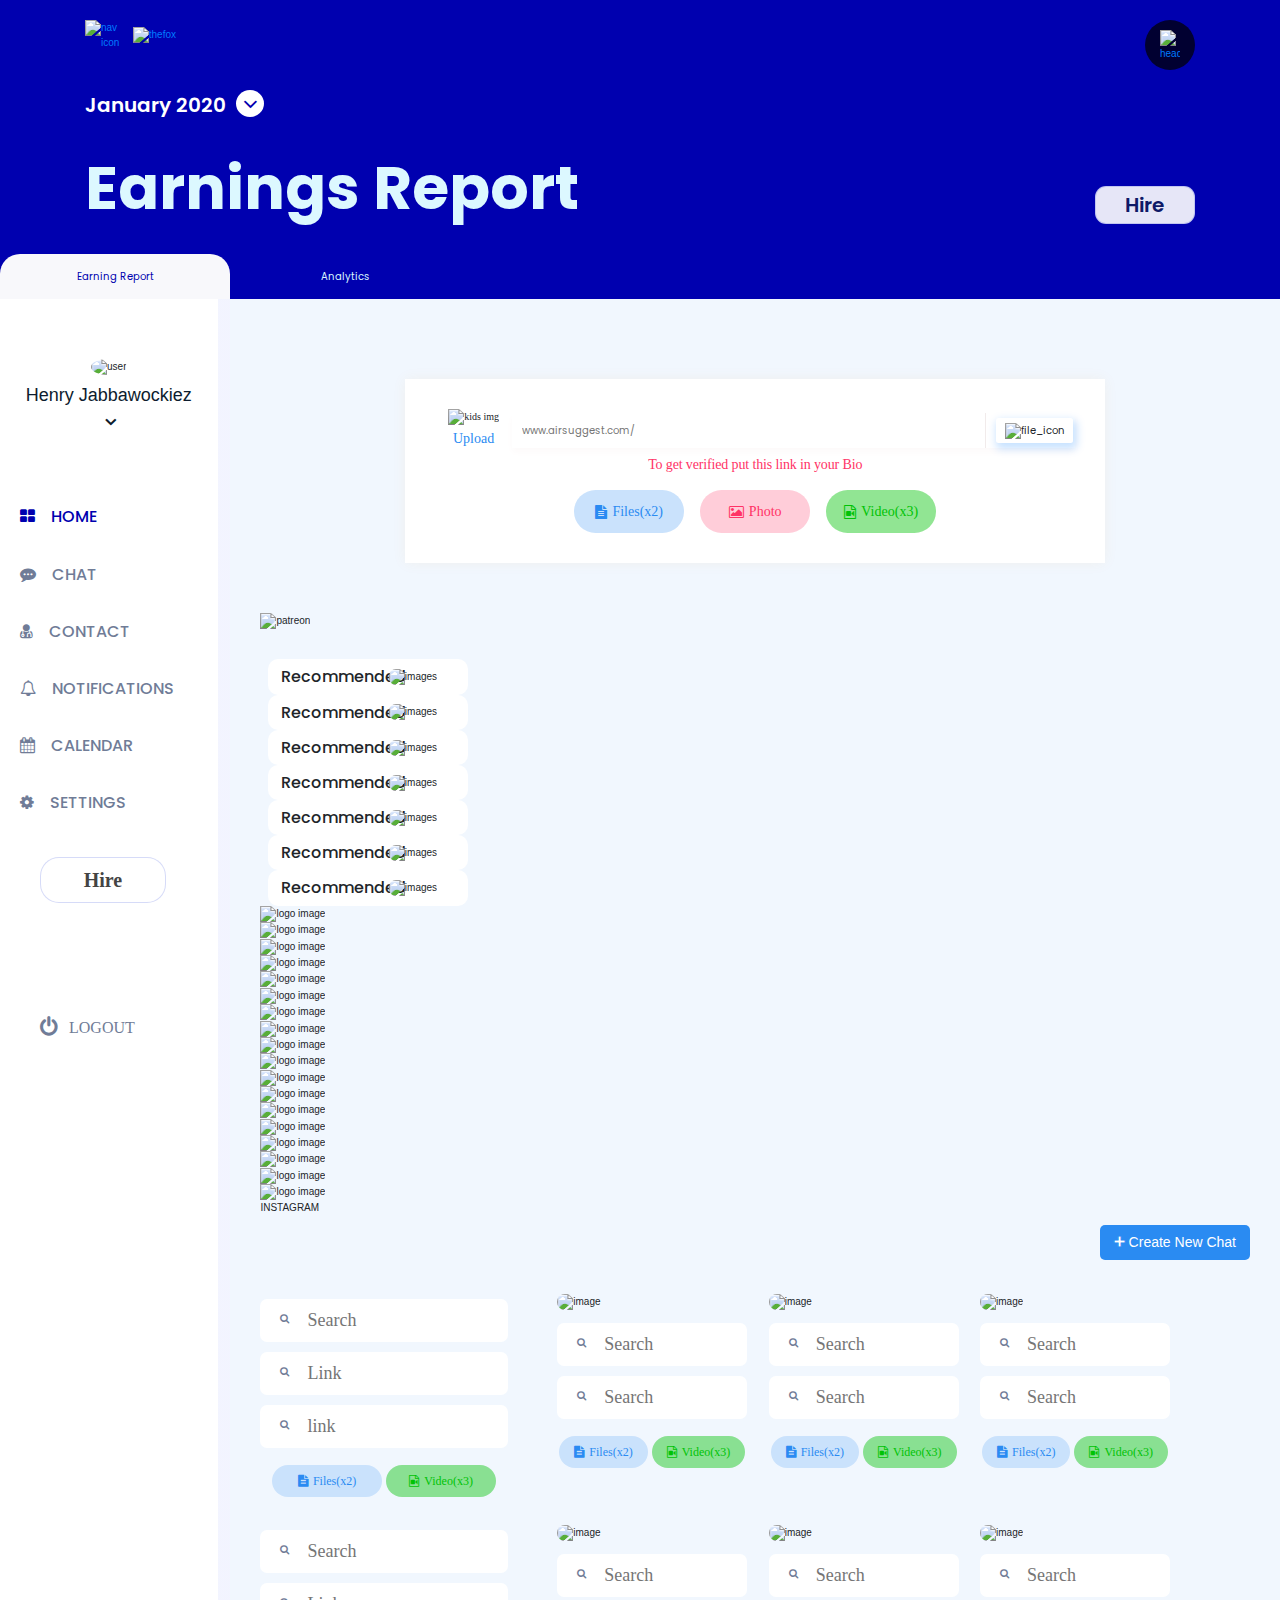
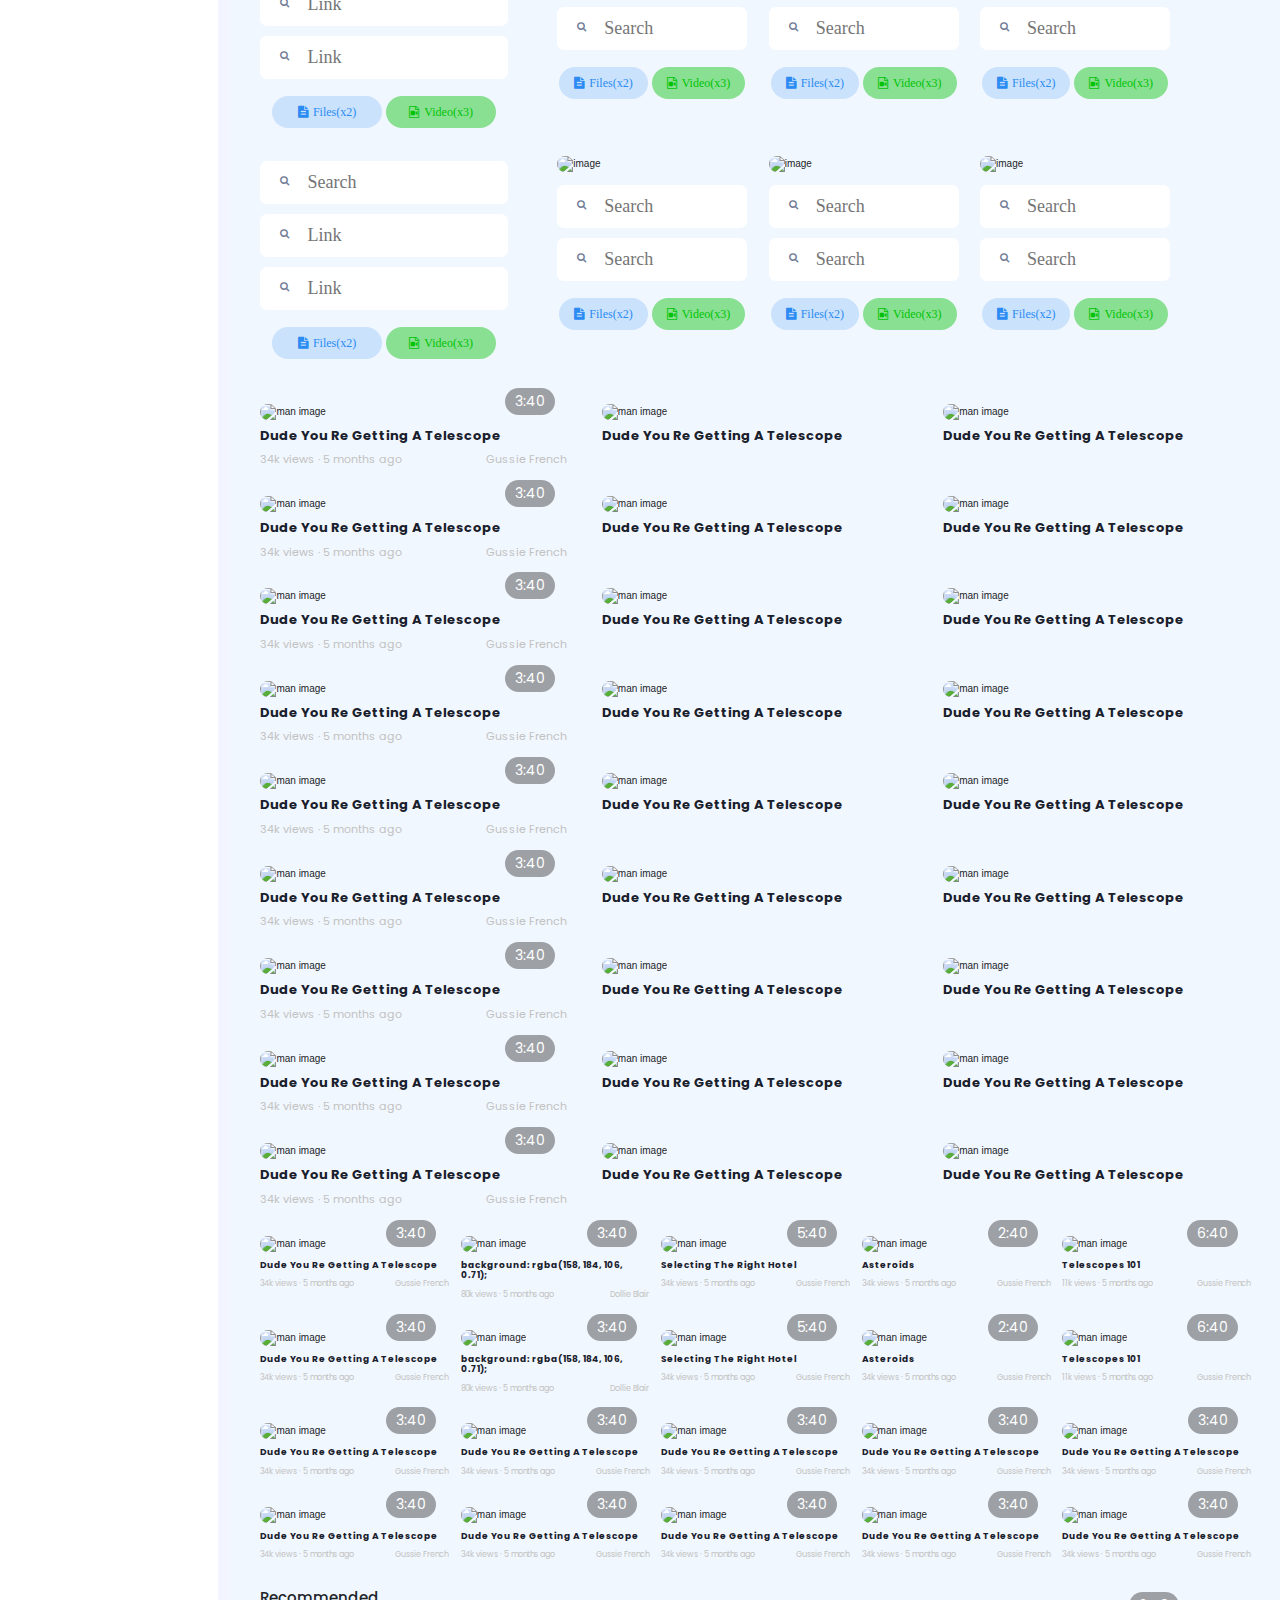
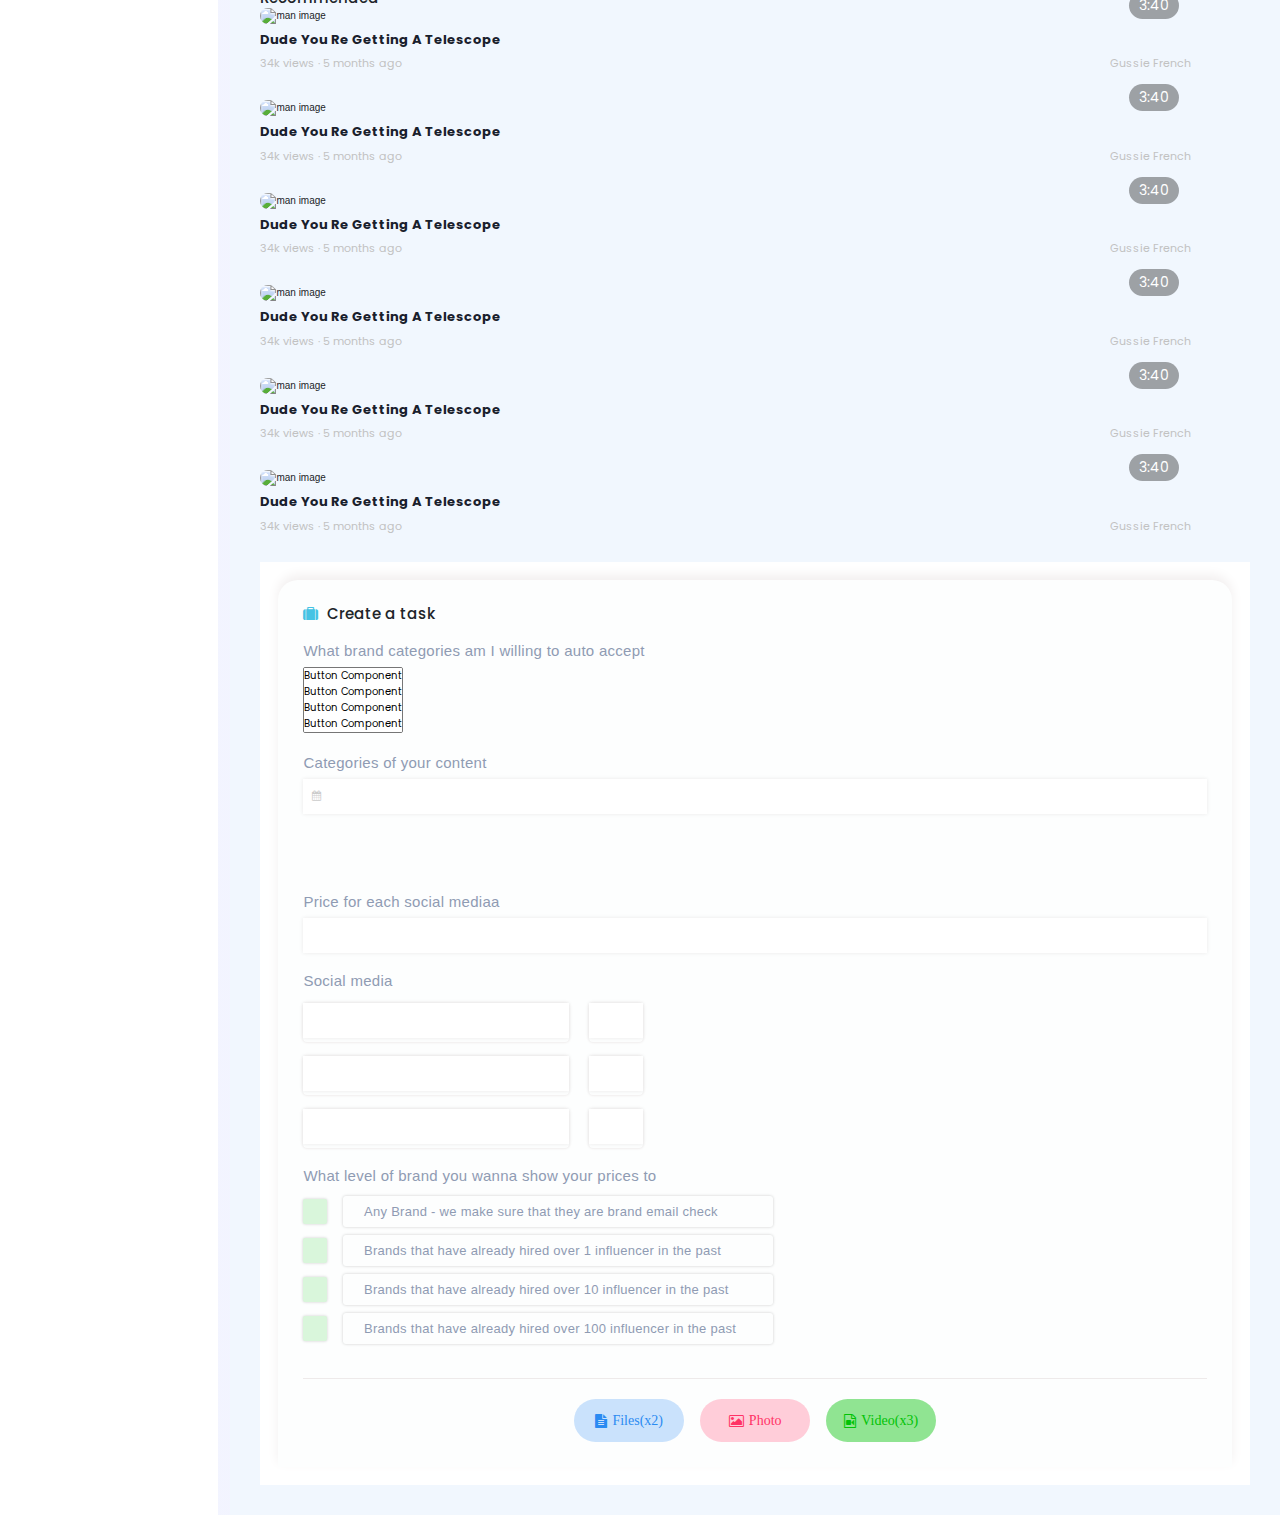
==== index.html @ 6696f244 "Add files via upload" ====
<!DOCTYPE html>
<html lang="en">

<head>
	<title>index</title>
	<meta charset="utf-8">
	<meta name="viewport" content="width=device-width, initial-scale=1">
	<link rel="stylesheet" href="https://maxcdn.bootstrapcdn.com/bootstrap/4.5.0/css/bootstrap.min.css">
	<link rel="stylesheet" href="https://cdnjs.cloudflare.com/ajax/libs/font-awesome/4.7.0/css/font-awesome.min.css">
	<link rel="stylesheet" href="https://cdnjs.cloudflare.com/ajax/libs/slick-carousel/1.9.0/slick.min.css" />
	<link rel="stylesheet" type="text/css" href="https://harvesthq.github.io/chosen/chosen.css">
	<link rel="stylesheet"
		href="https://cdnjs.cloudflare.com/ajax/libs/jqueryui/1.12.1/themes/base/jquery-ui.min.css" />
	<link rel="stylesheet" type="text/css" href="style.css">
	<link rel="stylesheet" type="text/css" href="css/custom-style.css">

	<style>
		.dataDiv:not(:first-of-type) {
			display: none;
			/* visibility: hidden;
			position: absolute; */
		}
	</style>
</head>

<body>

	<header>
		<div class="container">
			<div class="row">
				<div class="col-md-6 col-sm-6 col-12">
					<div class="header_logo">
						<a href="">
							<img src="images/nav-icon.png" alt="nav icon">
							<img class="the_fox_loo" src="images/thefox.png" alt="thefox"></a>
					</div>
					<div class="month_nfo">
						<p>January 2020 <i class="fa fa-angle-down" aria-hidden="true"></i></p>
						<h1>Earnings Report</h1>
					</div>
				</div>
				<div class="col-md-6 col-sm-6 col-12">
					<div class="header_right">
						<a class="header_icons" href=""><img src="images/header_icons.png" alt="header_icons"></a>
						<a class="hire_bttn" href="javascript:void(0)" data-toggle="modal" data-target="#hire_popup_modal">Hire</a>
					</div>
				</div>
			</div>
		</div>
		<div class="ul_tab">
			<ul>
				<li class="tab_active"><a href="">Earning Report</a></li>
				<li><a href="analytics.html">Analytics</a></li>
			</ul>
		</div>
	</header>

	<section class="page_father">
		<section class="page_wrapper">
			<div class="page_row">
				<div class="left_side_bar">
					<div class="user_info">
						<img src="images/man.png" alt="user">
						<p>Henry Jabbawockiez <i class="fa fa-angle-down" aria-hidden="true"></i></p>
					</div>
					<div class="mobile_errow" style="display:none"><i class="fa fa-angle-right" aria-hidden="true"></i>
					</div>
					<div class="left_navigation">

						<ul>
							<li class="left_li">
								<a class="rept" href="index.html">
									<i class="fa fa-th-large" aria-hidden="true"></i>
									<span>HOME</span>
								</a>
							</li>
							<li class="">
								<a class="rept" href="chat.html">
									<i class="fa fa-commenting" aria-hidden="true"></i>
									<span>CHAT</span>
								</a>
							</li>
							<li class="custom-active">
								<a class="rept" href="index.html">
									<i class="fa fa-user-md" aria-hidden="true"></i>
									<span>CONTACT</span>
								</a>
							</li>
							<li class="custom-active">
								<a class="rept" href="index.html">
									<i class="fa fa-bell-o" aria-hidden="true"></i>
									<span>NOTIFICATIONS</span>
								</a>
							</li>
							<li class="custom-active">
								<a class="rept" href="index.html">
									<i class="fa fa-calendar" aria-hidden="true"></i>
									<span>CALENDAR</span>
								</a>
							</li>
							<li class="custom-active">
								<a class="rept" href="index.html">
									<i class="fa fa-cog" aria-hidden="true"></i>
									<span>SETTINGS</span>
								</a>
							</li>
						</ul>
						<div class="hire_list_btn">
							<a class="hire_a" href="#" data-toggle="modal" data-target="#hire_popup_modal">Hire</a>
							<a class="logout_btn" href=""><i class="fa fa-power-off" aria-hidden="true"></i> Logout</a>
						</div>
					</div>
				</div>
				<div class="right_side_bar">
					<div class="slide_info targetDiv" id="div1">
						<div class="email_upload">
							<div class="upload-btn-wrapper">
								<img src="images/kids.png" alt="kids img">
								<button class="btn">Upload</button>

							</div>
							<div class="email_div">
								<input type="text" placeholder="www.airsuggest.com/">
								<span><button class="btn email"><img src="images/file_icon.png"
											alt="file_icon"></button></span>
							</div>
							<div class="verify_acc">
								<p>To get verified put this link in your Bio</p>
								<div class="verify_btn">
									<div class="upload-btn-wrapper color_blue">
										<button id="file_id" class="btn"><i class="fa fa-file-text"
												aria-hidden="true"></i> Files(x2)</button>

									</div>
									<div class="upload-btn-wrapper color_pink">
										<button id="Photo_id" class="btn"><i class="fa fa-picture-o"
												aria-hidden="true"></i> Photo</button>

									</div>
									<div class="upload-btn-wrapper color_green">
										<button id="Video_id" class="btn"><i class="fa fa-file-video-o"
												aria-hidden="true"></i> Video(x3)</button>

									</div>
								</div>
							</div>
						</div>
						<div class="patreon_banner">
							<img src="images/patreon.png" alt="patreon">
						</div>
						<div class="recomended_slider class_for_btns">
							<div class="recomend_slide">
								<div class="reco_iner">
									<h2>Recommended</h2>
									<div class="reco_img">
										<img src="images/acc_MAN.png" alt="images">
									</div>
								</div>
							</div>
							<div class="recomend_slide">
								<div class="reco_iner">
									<h2>Recommended</h2>
									<div class="reco_img">
										<img src="images/acc_MAN.png" alt="images">
									</div>
								</div>
							</div>
							<div class="recomend_slide">
								<div class="reco_iner">
									<h2>Recommended</h2>
									<div class="reco_img">
										<img src="images/acc_MAN.png" alt="images">
									</div>
								</div>
							</div>
							<div class="recomend_slide">
								<div class="reco_iner">
									<h2>Recommended</h2>
									<div class="reco_img">
										<img src="images/acc_MAN.png" alt="images">
									</div>
								</div>
							</div>
							<div class="recomend_slide">
								<div class="reco_iner">
									<h2>Recommended</h2>
									<div class="reco_img">
										<img src="images/acc_MAN.png" alt="images">
									</div>
								</div>
							</div>
							<div class="recomend_slide">
								<div class="reco_iner">
									<h2>Recommended</h2>
									<div class="reco_img">
										<img src="images/acc_MAN.png" alt="images">
									</div>
								</div>
							</div>
							<div class="recomend_slide">
								<div class="reco_iner">
									<h2>Recommended</h2>
									<div class="reco_img">
										<img src="images/acc_MAN.png" alt="images">
									</div>
								</div>
							</div>
						</div>
						<div class="logo_slider class_for_btns">
							<div class="logo_div" data-div="dv1">
								<img src="images/insta.png" alt="logo image">
							</div>
							<div class="logo_div" data-div="dv2">
								<img src="images/qicon.png" alt="logo image">
							</div>
							<div class="logo_div" data-div="dv3">
								<img src="images/sc.png" alt="logo image">
							</div>
							<div class="logo_div" data-div="dv4">
								<img src="images/whatsup.png" alt="logo image">
							</div>
							<div class="logo_div" data-div="dv5">
								<img src="images/twish.png" alt="logo image">
							</div>
							<div class="logo_div" data-div="dv6">
								<img src="images/twitter.png" alt="logo image">
							</div>
							<div class="logo_div" data-div="dv7">
								<img src="images/youube.png" alt="logo image">
							</div>
							<div class="logo_div" data-div="dv8">
								<img src="images/slack.png" alt="logo image">
							</div>
							<div class="logo_div" data-div="dv9">
								<img src="images/cat.png" alt="logo image">
							</div>
							<div class="logo_div" data-div="dv10">
								<img src="images/insta.png" alt="logo image">
							</div>
							<div class="logo_div" data-div="dv11">
								<img src="images/qicon.png" alt="logo image">
							</div>
							<div class="logo_div" data-div="dv12">
								<img src="images/sc.png" alt="logo image">
							</div>
							<div class="logo_div" data-div="dv13">
								<img src="images/whatsup.png" alt="logo image">
							</div>
							<div class="logo_div" data-div="dv14">
								<img src="images/twish.png" alt="logo image">
							</div>
							<div class="logo_div" data-div="dv15">
								<img src="images/twitter.png" alt="logo image">
							</div>
							<div class="logo_div" data-div="dv16">
								<img src="images/youube.png" alt="logo image">
							</div>
							<div class="logo_div" data-div="dv17">
								<img src="images/slack.png" alt="logo image">
							</div>
							<div class="logo_div" data-div="dv18">
								<img src="images/cat.png" alt="logo image">
							</div>
						</div>
						<div class="hide_show">
							<div class="serch_section dataDiv" id="dv1">
								INSTAGRAM
								<div class="crate_btns">
									<button><i class="fa fa-plus" aria-hidden="true"></i> Create New Chat</button>
								</div>
								<div class="serch_slider class_for_btns">
									<div class="serch_row" id="clone_div">
										<div class="serch_left">
											<div class="serch_fields">
												<div class="serch_inpu">
													<input type="text" placeholder="Search">
													<i class="fa fa-search" aria-hidden="true"></i>
												</div>
												<div class="serch_inpu">
													<input type="text" placeholder="Link">
													<i class="fa fa-search" aria-hidden="true"></i>
												</div>
												<div class="serch_inpu">
													<input type="text" placeholder="link">
													<i class="fa fa-search" aria-hidden="true"></i>
												</div>
											</div>

											<div class="verify_btn">
												<div class="upload-btn-wrapper color_blue">
													<button class="btn"><i class="fa fa-file-text"
															aria-hidden="true"></i> Files(x2)</button>

												</div>
												<div class="upload-btn-wrapper color_green">
													<button class="btn"><i class="fa fa-file-video-o"
															aria-hidden="true"></i> Video(x3)</button>

												</div>
											</div>
										</div>
										<div class="serch_right">
											<div class="serch_img_info">
												<img src="images/cover_img1.png" alt="image">
												<div class="serch_fields">
													<div class="serch_inpu">
														<input type="text" placeholder="Search">
														<i class="fa fa-search" aria-hidden="true"></i>
													</div>
													<div class="serch_inpu">
														<input type="text" placeholder="Search">
														<i class="fa fa-search" aria-hidden="true"></i>
													</div>
												</div>
												<div class="verify_btn">
													<div class="upload-btn-wrapper color_blue">
														<button class="btn"><i class="fa fa-file-text"
																aria-hidden="true"></i> Files(x2)</button>

													</div>
													<div class="upload-btn-wrapper color_green">
														<button class="btn"><i class="fa fa-file-video-o"
																aria-hidden="true"></i> Video(x3)</button>

													</div>
												</div>
											</div>
											<div class="serch_img_info">
												<img src="images/cover_img1.png" alt="image">
												<div class="serch_fields">
													<div class="serch_inpu">
														<input type="text" placeholder="Search">
														<i class="fa fa-search" aria-hidden="true"></i>
													</div>
													<div class="serch_inpu">
														<input type="text" placeholder="Search">
														<i class="fa fa-search" aria-hidden="true"></i>
													</div>
												</div>
												<div class="verify_btn">
													<div class="upload-btn-wrapper color_blue">
														<button class="btn"><i class="fa fa-file-text"
																aria-hidden="true"></i> Files(x2)</button>

													</div>
													<div class="upload-btn-wrapper color_green">
														<button class="btn"><i class="fa fa-file-video-o"
																aria-hidden="true"></i> Video(x3)</button>

													</div>
												</div>
											</div>
											<div class="serch_img_info">
												<img src="images/cover_img1.png" alt="image">
												<div class="serch_fields">
													<div class="serch_inpu">
														<input type="text" placeholder="Search">
														<i class="fa fa-search" aria-hidden="true"></i>
													</div>
													<div class="serch_inpu">
														<input type="text" placeholder="Search">
														<i class="fa fa-search" aria-hidden="true"></i>
													</div>
												</div>
												<div class="verify_btn">
													<div class="upload-btn-wrapper color_blue">
														<button class="btn"><i class="fa fa-file-text"
																aria-hidden="true"></i> Files(x2)</button>

													</div>
													<div class="upload-btn-wrapper color_green">
														<button class="btn"><i class="fa fa-file-video-o"
																aria-hidden="true"></i> Video(x3)</button>

													</div>
												</div>
											</div>
										</div>
									</div>
									<div class="serch_row">

										<div class="serch_left">
											<div class="serch_fields">
												<div class="serch_inpu">
													<input type="text" placeholder="Search">
													<i class="fa fa-search" aria-hidden="true"></i>
												</div>
												<div class="serch_inpu">
													<input type="text" placeholder="Link">
													<i class="fa fa-search" aria-hidden="true"></i>
												</div>
												<div class="serch_inpu">
													<input type="text" placeholder="Link">
													<i class="fa fa-search" aria-hidden="true"></i>
												</div>
											</div>
											<div class="verify_btn">
												<div class="upload-btn-wrapper color_blue">
													<button class="btn"><i class="fa fa-file-text"
															aria-hidden="true"></i> Files(x2)</button>

												</div>
												<div class="upload-btn-wrapper color_green">
													<button class="btn"><i class="fa fa-file-video-o"
															aria-hidden="true"></i> Video(x3)</button>

												</div>
											</div>
										</div>

										<div class="serch_right">

											<div class="serch_img_info">
												<img src="images/cover_img1.png" alt="image">
												<div class="serch_fields">
													<div class="serch_inpu">
														<input type="text" placeholder="Search">
														<i class="fa fa-search" aria-hidden="true"></i>
													</div>
													<div class="serch_inpu">
														<input type="text" placeholder="Search">
														<i class="fa fa-search" aria-hidden="true"></i>
													</div>
												</div>
												<div class="verify_btn">
													<div class="upload-btn-wrapper color_blue">
														<button class="btn"><i class="fa fa-file-text"
																aria-hidden="true"></i> Files(x2)</button>

													</div>
													<div class="upload-btn-wrapper color_green">
														<button class="btn"><i class="fa fa-file-video-o"
																aria-hidden="true"></i> Video(x3)</button>

													</div>
												</div>
											</div>
											<div class="serch_img_info">
												<img src="images/cover_img1.png" alt="image">
												<div class="serch_fields">
													<div class="serch_inpu">
														<input type="text" placeholder="Search">
														<i class="fa fa-search" aria-hidden="true"></i>
													</div>
													<div class="serch_inpu">
														<input type="text" placeholder="Search">
														<i class="fa fa-search" aria-hidden="true"></i>
													</div>
												</div>
												<div class="verify_btn">
													<div class="upload-btn-wrapper color_blue">
														<button class="btn"><i class="fa fa-file-text"
																aria-hidden="true"></i> Files(x2)</button>

													</div>
													<div class="upload-btn-wrapper color_green">
														<button class="btn"><i class="fa fa-file-video-o"
																aria-hidden="true"></i> Video(x3)</button>

													</div>
												</div>
											</div>
											<div class="serch_img_info">
												<img src="images/cover_img1.png" alt="image">
												<div class="serch_fields">
													<div class="serch_inpu">
														<input type="text" placeholder="Search">
														<i class="fa fa-search" aria-hidden="true"></i>
													</div>
													<div class="serch_inpu">
														<input type="text" placeholder="Search">
														<i class="fa fa-search" aria-hidden="true"></i>
													</div>
												</div>
												<div class="verify_btn">
													<div class="upload-btn-wrapper color_blue">
														<button class="btn"><i class="fa fa-file-text"
																aria-hidden="true"></i> Files(x2)</button>

													</div>
													<div class="upload-btn-wrapper color_green">
														<button class="btn"><i class="fa fa-file-video-o"
																aria-hidden="true"></i> Video(x3)</button>

													</div>
												</div>
											</div>

										</div>
									</div>
									<div class="serch_row">
										<div class="serch_left">
											<div class="serch_fields">
												<div class="serch_inpu">
													<input type="text" placeholder="Search">
													<i class="fa fa-search" aria-hidden="true"></i>
												</div>
												<div class="serch_inpu">
													<input type="text" placeholder="Link">
													<i class="fa fa-search" aria-hidden="true"></i>
												</div>
												<div class="serch_inpu">
													<input type="text" placeholder="Link">
													<i class="fa fa-search" aria-hidden="true"></i>
												</div>
											</div>
											<div class="verify_btn">
												<div class="upload-btn-wrapper color_blue">
													<button class="btn"><i class="fa fa-file-text"
															aria-hidden="true"></i> Files(x2)</button>

												</div>
												<div class="upload-btn-wrapper color_green">
													<button class="btn"><i class="fa fa-file-video-o"
															aria-hidden="true"></i> Video(x3)</button>

												</div>
											</div>
										</div>
										<div class="serch_right">
											<div class="serch_img_info">
												<img src="images/cover_img1.png" alt="image">
												<div class="serch_fields">
													<div class="serch_inpu">
														<input type="text" placeholder="Search">
														<i class="fa fa-search" aria-hidden="true"></i>
													</div>
													<div class="serch_inpu">
														<input type="text" placeholder="Search">
														<i class="fa fa-search" aria-hidden="true"></i>
													</div>
												</div>
												<div class="verify_btn">
													<div class="upload-btn-wrapper color_blue">
														<button class="btn"><i class="fa fa-file-text"
																aria-hidden="true"></i> Files(x2)</button>

													</div>
													<div class="upload-btn-wrapper color_green">
														<button class="btn"><i class="fa fa-file-video-o"
																aria-hidden="true"></i> Video(x3)</button>

													</div>
												</div>
											</div>
											<div class="serch_img_info">
												<img src="images/cover_img1.png" alt="image">
												<div class="serch_fields">
													<div class="serch_inpu">
														<input type="text" placeholder="Search">
														<i class="fa fa-search" aria-hidden="true"></i>
													</div>
													<div class="serch_inpu">
														<input type="text" placeholder="Search">
														<i class="fa fa-search" aria-hidden="true"></i>
													</div>
												</div>
												<div class="verify_btn">
													<div class="upload-btn-wrapper color_blue">
														<button class="btn"><i class="fa fa-file-text"
																aria-hidden="true"></i> Files(x2)</button>

													</div>
													<div class="upload-btn-wrapper color_green">
														<button class="btn"><i class="fa fa-file-video-o"
																aria-hidden="true"></i> Video(x3)</button>

													</div>
												</div>
											</div>
											<div class="serch_img_info">
												<img src="images/cover_img1.png" alt="image">
												<div class="serch_fields">
													<div class="serch_inpu">
														<input type="text" placeholder="Search">
														<i class="fa fa-search" aria-hidden="true"></i>
													</div>
													<div class="serch_inpu">
														<input type="text" placeholder="Search">
														<i class="fa fa-search" aria-hidden="true"></i>
													</div>
												</div>
												<div class="verify_btn">
													<div class="upload-btn-wrapper color_blue">
														<button class="btn"><i class="fa fa-file-text"
																aria-hidden="true"></i> Files(x2)</button>

													</div>
													<div class="upload-btn-wrapper color_green">
														<button class="btn"><i class="fa fa-file-video-o"
																aria-hidden="true"></i> Video(x3)</button>

													</div>
												</div>
											</div>
										</div>
									</div>
								</div>
								<div class="multipla_men class_for_btns">
									<div class="man_slider">
										<div class="man_box">
											<div class="man_img">
												<img src="images/cover_img.png" alt="man image">
												<span>3:40</span>
											</div>
											<div class="man_info">
												<h3>Dude You Re Getting A Telescope</h3>
												<p><span>34k views · 5 months ago</span> <span>Gussie French</span></p>
											</div>
										</div>
										<div class="man_box">
											<div class="man_img">
												<img src="images/cover_img.png" alt="man image">
											</div>
											<div class="man_info">
												<h3>Dude You Re Getting A Telescope</h3>
											</div>
										</div>
										<div class="man_box">
											<div class="man_img">
												<img src="images/cover_img.png" alt="man image">
											</div>
											<div class="man_info">
												<h3>Dude You Re Getting A Telescope</h3>
											</div>
										</div>
										<div class="man_box">
											<div class="man_img">
												<img src="images/cover_img.png" alt="man image">
												<span>3:40</span>
											</div>
											<div class="man_info">
												<h3>Dude You Re Getting A Telescope</h3>
												<p><span>34k views · 5 months ago</span> <span>Gussie French</span></p>
											</div>
										</div>
										<div class="man_box">
											<div class="man_img">
												<img src="images/cover_img.png" alt="man image">
											</div>
											<div class="man_info">
												<h3>Dude You Re Getting A Telescope</h3>
											</div>
										</div>
										<div class="man_box">
											<div class="man_img">
												<img src="images/cover_img.png" alt="man image">
											</div>
											<div class="man_info">
												<h3>Dude You Re Getting A Telescope</h3>
											</div>
										</div>
										<div class="man_box">
											<div class="man_img">
												<img src="images/cover_img.png" alt="man image">
												<span>3:40</span>
											</div>
											<div class="man_info">
												<h3>Dude You Re Getting A Telescope</h3>
												<p><span>34k views · 5 months ago</span> <span>Gussie French</span></p>
											</div>
										</div>
										<div class="man_box">
											<div class="man_img">
												<img src="images/cover_img.png" alt="man image">
											</div>
											<div class="man_info">
												<h3>Dude You Re Getting A Telescope</h3>
											</div>
										</div>
										<div class="man_box">
											<div class="man_img">
												<img src="images/cover_img.png" alt="man image">
											</div>
											<div class="man_info">
												<h3>Dude You Re Getting A Telescope</h3>
											</div>
										</div>
									</div>
									<div class="man_slider">
										<div class="man_box">
											<div class="man_img">
												<img src="images/cover_img.png" alt="man image">
												<span>3:40</span>
											</div>
											<div class="man_info">
												<h3>Dude You Re Getting A Telescope</h3>
												<p><span>34k views · 5 months ago</span> <span>Gussie French</span></p>
											</div>
										</div>
										<div class="man_box">
											<div class="man_img">
												<img src="images/cover_img.png" alt="man image">
											</div>
											<div class="man_info">
												<h3>Dude You Re Getting A Telescope</h3>
											</div>
										</div>
										<div class="man_box">
											<div class="man_img">
												<img src="images/cover_img.png" alt="man image">
											</div>
											<div class="man_info">
												<h3>Dude You Re Getting A Telescope</h3>
											</div>
										</div>
										<div class="man_box">
											<div class="man_img">
												<img src="images/cover_img.png" alt="man image">
												<span>3:40</span>
											</div>
											<div class="man_info">
												<h3>Dude You Re Getting A Telescope</h3>
												<p><span>34k views · 5 months ago</span> <span>Gussie French</span></p>
											</div>
										</div>
										<div class="man_box">
											<div class="man_img">
												<img src="images/cover_img.png" alt="man image">
											</div>
											<div class="man_info">
												<h3>Dude You Re Getting A Telescope</h3>
											</div>
										</div>
										<div class="man_box">
											<div class="man_img">
												<img src="images/cover_img.png" alt="man image">
											</div>
											<div class="man_info">
												<h3>Dude You Re Getting A Telescope</h3>
											</div>
										</div>
										<div class="man_box">
											<div class="man_img">
												<img src="images/cover_img.png" alt="man image">
												<span>3:40</span>
											</div>
											<div class="man_info">
												<h3>Dude You Re Getting A Telescope</h3>
												<p><span>34k views · 5 months ago</span> <span>Gussie French</span></p>
											</div>
										</div>
										<div class="man_box">
											<div class="man_img">
												<img src="images/cover_img.png" alt="man image">
											</div>
											<div class="man_info">
												<h3>Dude You Re Getting A Telescope</h3>
											</div>
										</div>
										<div class="man_box">
											<div class="man_img">
												<img src="images/cover_img.png" alt="man image">
											</div>
											<div class="man_info">
												<h3>Dude You Re Getting A Telescope</h3>
											</div>
										</div>
									</div>
									<div class="man_slider">
										<div class="man_box">
											<div class="man_img">
												<img src="images/cover_img.png" alt="man image">
												<span>3:40</span>
											</div>
											<div class="man_info">
												<h3>Dude You Re Getting A Telescope</h3>
												<p><span>34k views · 5 months ago</span> <span>Gussie French</span></p>
											</div>
										</div>
										<div class="man_box">
											<div class="man_img">
												<img src="images/cover_img.png" alt="man image">
											</div>
											<div class="man_info">
												<h3>Dude You Re Getting A Telescope</h3>
											</div>
										</div>
										<div class="man_box">
											<div class="man_img">
												<img src="images/cover_img.png" alt="man image">
											</div>
											<div class="man_info">
												<h3>Dude You Re Getting A Telescope</h3>
											</div>
										</div>
										<div class="man_box">
											<div class="man_img">
												<img src="images/cover_img.png" alt="man image">
												<span>3:40</span>
											</div>
											<div class="man_info">
												<h3>Dude You Re Getting A Telescope</h3>
												<p><span>34k views · 5 months ago</span> <span>Gussie French</span></p>
											</div>
										</div>
										<div class="man_box">
											<div class="man_img">
												<img src="images/cover_img.png" alt="man image">
											</div>
											<div class="man_info">
												<h3>Dude You Re Getting A Telescope</h3>
											</div>
										</div>
										<div class="man_box">
											<div class="man_img">
												<img src="images/cover_img.png" alt="man image">
											</div>
											<div class="man_info">
												<h3>Dude You Re Getting A Telescope</h3>
											</div>
										</div>
										<div class="man_box">
											<div class="man_img">
												<img src="images/cover_img.png" alt="man image">
												<span>3:40</span>
											</div>
											<div class="man_info">
												<h3>Dude You Re Getting A Telescope</h3>
												<p><span>34k views · 5 months ago</span> <span>Gussie French</span></p>
											</div>
										</div>
										<div class="man_box">
											<div class="man_img">
												<img src="images/cover_img.png" alt="man image">
											</div>
											<div class="man_info">
												<h3>Dude You Re Getting A Telescope</h3>
											</div>
										</div>
										<div class="man_box">
											<div class="man_img">
												<img src="images/cover_img.png" alt="man image">
											</div>
											<div class="man_info">
												<h3>Dude You Re Getting A Telescope</h3>
											</div>
										</div>
									</div>
								</div>
							</div>
							<div class="serch_section dataDiv" id="dv2">
								INSTAGRAM DIV 2
								<div class="crate_btns">
									<button><i class="fa fa-plus" aria-hidden="true"></i> Create New Chat</button>
								</div>
								<div class="serch_slider class_for_btns">
									<div class="serch_row">
										<div class="serch_left">
											<div class="serch_fields">
												<div class="serch_inpu">
													<input type="text" placeholder="Search">
													<i class="fa fa-search" aria-hidden="true"></i>
												</div>
												<div class="serch_inpu">
													<input type="text" placeholder="Link">
													<i class="fa fa-search" aria-hidden="true"></i>
												</div>
												<div class="serch_inpu">
													<input type="text" placeholder="Link">
													<i class="fa fa-search" aria-hidden="true"></i>
												</div>
											</div>
											<div class="verify_btn">
												<div class="upload-btn-wrapper color_blue">
													<button class="btn"><i class="fa fa-file-text"
															aria-hidden="true"></i> Files(x2)</button>

												</div>
												<div class="upload-btn-wrapper color_green">
													<button class="btn"><i class="fa fa-file-video-o"
															aria-hidden="true"></i> Video(x3)</button>

												</div>
											</div>
										</div>
										<div class="serch_right">
											<div class="serch_img_info">
												<img src="images/cover_img1.png" alt="image">
												<div class="serch_fields">
													<div class="serch_inpu">
														<input type="text" placeholder="Search">
														<i class="fa fa-search" aria-hidden="true"></i>
													</div>
													<div class="serch_inpu">
														<input type="text" placeholder="Search">
														<i class="fa fa-search" aria-hidden="true"></i>
													</div>
												</div>
												<div class="verify_btn">
													<div class="upload-btn-wrapper color_blue">
														<button class="btn"><i class="fa fa-file-text"
																aria-hidden="true"></i> Files(x2)</button>

													</div>
													<div class="upload-btn-wrapper color_green">
														<button class="btn"><i class="fa fa-file-video-o"
																aria-hidden="true"></i> Video(x3)</button>

													</div>
												</div>
											</div>
											<div class="serch_img_info">
												<img src="images/cover_img1.png" alt="image">
												<div class="serch_fields">
													<div class="serch_inpu">
														<input type="text" placeholder="Search">
														<i class="fa fa-search" aria-hidden="true"></i>
													</div>
													<div class="serch_inpu">
														<input type="text" placeholder="Search">
														<i class="fa fa-search" aria-hidden="true"></i>
													</div>
												</div>
												<div class="verify_btn">
													<div class="upload-btn-wrapper color_blue">
														<button class="btn"><i class="fa fa-file-text"
																aria-hidden="true"></i> Files(x2)</button>

													</div>
													<div class="upload-btn-wrapper color_green">
														<button class="btn"><i class="fa fa-file-video-o"
																aria-hidden="true"></i> Video(x3)</button>

													</div>
												</div>
											</div>
											<div class="serch_img_info">
												<img src="images/cover_img1.png" alt="image">
												<div class="serch_fields">
													<div class="serch_inpu">
														<input type="text" placeholder="Search">
														<i class="fa fa-search" aria-hidden="true"></i>
													</div>
													<div class="serch_inpu">
														<input type="text" placeholder="Search">
														<i class="fa fa-search" aria-hidden="true"></i>
													</div>
												</div>
												<div class="verify_btn">
													<div class="upload-btn-wrapper color_blue">
														<button class="btn"><i class="fa fa-file-text"
																aria-hidden="true"></i> Files(x2)</button>

													</div>
													<div class="upload-btn-wrapper color_green">
														<button class="btn"><i class="fa fa-file-video-o"
																aria-hidden="true"></i> Video(x3)</button>

													</div>
												</div>
											</div>
										</div>
									</div>
									<div class="serch_row">

										<div class="serch_left">
											<div class="serch_fields">
												<div class="serch_inpu">
													<input type="text" placeholder="Search">
													<i class="fa fa-search" aria-hidden="true"></i>
												</div>
												<div class="serch_inpu">
													<input type="text" placeholder="Link">
													<i class="fa fa-search" aria-hidden="true"></i>
												</div>
												<div class="serch_inpu">
													<input type="text" placeholder="Link">
													<i class="fa fa-search" aria-hidden="true"></i>
												</div>
											</div>
											<div class="verify_btn">
												<div class="upload-btn-wrapper color_blue">
													<button class="btn"><i class="fa fa-file-text"
															aria-hidden="true"></i> Files(x2)</button>

												</div>
												<div class="upload-btn-wrapper color_green">
													<button class="btn"><i class="fa fa-file-video-o"
															aria-hidden="true"></i> Video(x3)</button>

												</div>
											</div>
										</div>

										<div class="serch_right">

											<div class="serch_img_info">
												<img src="images/cover_img1.png" alt="image">
												<div class="serch_fields">
													<div class="serch_inpu">
														<input type="text" placeholder="Search">
														<i class="fa fa-search" aria-hidden="true"></i>
													</div>
													<div class="serch_inpu">
														<input type="text" placeholder="Search">
														<i class="fa fa-search" aria-hidden="true"></i>
													</div>
												</div>
												<div class="verify_btn">
													<div class="upload-btn-wrapper color_blue">
														<button class="btn"><i class="fa fa-file-text"
																aria-hidden="true"></i> Files(x2)</button>

													</div>
													<div class="upload-btn-wrapper color_green">
														<button class="btn"><i class="fa fa-file-video-o"
																aria-hidden="true"></i> Video(x3)</button>

													</div>
												</div>
											</div>
											<div class="serch_img_info">
												<img src="images/cover_img1.png" alt="image">
												<div class="serch_fields">
													<div class="serch_inpu">
														<input type="text" placeholder="Search">
														<i class="fa fa-search" aria-hidden="true"></i>
													</div>
													<div class="serch_inpu">
														<input type="text" placeholder="Search">
														<i class="fa fa-search" aria-hidden="true"></i>
													</div>
												</div>
												<div class="verify_btn">
													<div class="upload-btn-wrapper color_blue">
														<button class="btn"><i class="fa fa-file-text"
																aria-hidden="true"></i> Files(x2)</button>

													</div>
													<div class="upload-btn-wrapper color_green">
														<button class="btn"><i class="fa fa-file-video-o"
																aria-hidden="true"></i> Video(x3)</button>

													</div>
												</div>
											</div>
											<div class="serch_img_info">
												<img src="images/cover_img1.png" alt="image">
												<div class="serch_fields">
													<div class="serch_inpu">
														<input type="text" placeholder="Search">
														<i class="fa fa-search" aria-hidden="true"></i>
													</div>
													<div class="serch_inpu">
														<input type="text" placeholder="Search">
														<i class="fa fa-search" aria-hidden="true"></i>
													</div>
												</div>
												<div class="verify_btn">
													<div class="upload-btn-wrapper color_blue">
														<button class="btn"><i class="fa fa-file-text"
																aria-hidden="true"></i> Files(x2)</button>

													</div>
													<div class="upload-btn-wrapper color_green">
														<button class="btn"><i class="fa fa-file-video-o"
																aria-hidden="true"></i> Video(x3)</button>

													</div>
												</div>
											</div>

										</div>
									</div>
									<div class="serch_row">
										<div class="serch_left">
											<div class="serch_fields">
												<div class="serch_inpu">
													<input type="text" placeholder="Search">
													<i class="fa fa-search" aria-hidden="true"></i>
												</div>
												<div class="serch_inpu">
													<input type="text" placeholder="Link">
													<i class="fa fa-search" aria-hidden="true"></i>
												</div>
												<div class="serch_inpu">
													<input type="text" placeholder="Link">
													<i class="fa fa-search" aria-hidden="true"></i>
												</div>
											</div>
											<div class="verify_btn">
												<div class="upload-btn-wrapper color_blue">
													<button class="btn"><i class="fa fa-file-text"
															aria-hidden="true"></i> Files(x2)</button>

												</div>
												<div class="upload-btn-wrapper color_green">
													<button class="btn"><i class="fa fa-file-video-o"
															aria-hidden="true"></i> Video(x3)</button>

												</div>
											</div>
										</div>
										<div class="serch_right">
											<div class="serch_img_info">
												<img src="images/cover_img1.png" alt="image">
												<div class="serch_fields">
													<div class="serch_inpu">
														<input type="text" placeholder="Search">
														<i class="fa fa-search" aria-hidden="true"></i>
													</div>
													<div class="serch_inpu">
														<input type="text" placeholder="Search">
														<i class="fa fa-search" aria-hidden="true"></i>
													</div>
												</div>
												<div class="verify_btn">
													<div class="upload-btn-wrapper color_blue">
														<button class="btn"><i class="fa fa-file-text"
																aria-hidden="true"></i> Files(x2)</button>

													</div>
													<div class="upload-btn-wrapper color_green">
														<button class="btn"><i class="fa fa-file-video-o"
																aria-hidden="true"></i> Video(x3)</button>

													</div>
												</div>
											</div>
											<div class="serch_img_info">
												<img src="images/cover_img1.png" alt="image">
												<div class="serch_fields">
													<div class="serch_inpu">
														<input type="text" placeholder="Search">
														<i class="fa fa-search" aria-hidden="true"></i>
													</div>
													<div class="serch_inpu">
														<input type="text" placeholder="Search">
														<i class="fa fa-search" aria-hidden="true"></i>
													</div>
												</div>
												<div class="verify_btn">
													<div class="upload-btn-wrapper color_blue">
														<button class="btn"><i class="fa fa-file-text"
																aria-hidden="true"></i> Files(x2)</button>

													</div>
													<div class="upload-btn-wrapper color_green">
														<button class="btn"><i class="fa fa-file-video-o"
																aria-hidden="true"></i> Video(x3)</button>

													</div>
												</div>
											</div>
											<div class="serch_img_info">
												<img src="images/cover_img1.png" alt="image">
												<div class="serch_fields">
													<div class="serch_inpu">
														<input type="text" placeholder="Search">
														<i class="fa fa-search" aria-hidden="true"></i>
													</div>
													<div class="serch_inpu">
														<input type="text" placeholder="Search">
														<i class="fa fa-search" aria-hidden="true"></i>
													</div>
												</div>
												<div class="verify_btn">
													<div class="upload-btn-wrapper color_blue">
														<button class="btn"><i class="fa fa-file-text"
																aria-hidden="true"></i> Files(x2)</button>

													</div>
													<div class="upload-btn-wrapper color_green">
														<button class="btn"><i class="fa fa-file-video-o"
																aria-hidden="true"></i> Video(x3)</button>

													</div>
												</div>
											</div>
										</div>
									</div>
								</div>
								<div class="multipla_men class_for_btns">
									<div class="man_slider">
										<div class="man_box">
											<div class="man_img">
												<img src="images/cover_img.png" alt="man image">
												<span>3:40</span>
											</div>
											<div class="man_info">
												<h3>Dude You Re Getting A Telescope</h3>
												<p><span>34k views · 5 months ago</span> <span>Gussie French</span></p>
											</div>
										</div>
										<div class="man_box">
											<div class="man_img">
												<img src="images/cover_img.png" alt="man image">
											</div>
											<div class="man_info">
												<h3>Dude You Re Getting A Telescope</h3>
											</div>
										</div>
										<div class="man_box">
											<div class="man_img">
												<img src="images/cover_img.png" alt="man image">
											</div>
											<div class="man_info">
												<h3>Dude You Re Getting A Telescope</h3>
											</div>
										</div>
										<div class="man_box">
											<div class="man_img">
												<img src="images/cover_img.png" alt="man image">
												<span>3:40</span>
											</div>
											<div class="man_info">
												<h3>Dude You Re Getting A Telescope</h3>
												<p><span>34k views · 5 months ago</span> <span>Gussie French</span></p>
											</div>
										</div>
										<div class="man_box">
											<div class="man_img">
												<img src="images/cover_img.png" alt="man image">
											</div>
											<div class="man_info">
												<h3>Dude You Re Getting A Telescope</h3>
											</div>
										</div>
										<div class="man_box">
											<div class="man_img">
												<img src="images/cover_img.png" alt="man image">
											</div>
											<div class="man_info">
												<h3>Dude You Re Getting A Telescope</h3>
											</div>
										</div>
										<div class="man_box">
											<div class="man_img">
												<img src="images/cover_img.png" alt="man image">
												<span>3:40</span>
											</div>
											<div class="man_info">
												<h3>Dude You Re Getting A Telescope</h3>
												<p><span>34k views · 5 months ago</span> <span>Gussie French</span></p>
											</div>
										</div>
										<div class="man_box">
											<div class="man_img">
												<img src="images/cover_img.png" alt="man image">
											</div>
											<div class="man_info">
												<h3>Dude You Re Getting A Telescope</h3>
											</div>
										</div>
										<div class="man_box">
											<div class="man_img">
												<img src="images/cover_img.png" alt="man image">
											</div>
											<div class="man_info">
												<h3>Dude You Re Getting A Telescope</h3>
											</div>
										</div>
									</div>
									<div class="man_slider">
										<div class="man_box">
											<div class="man_img">
												<img src="images/cover_img.png" alt="man image">
												<span>3:40</span>
											</div>
											<div class="man_info">
												<h3>Dude You Re Getting A Telescope</h3>
												<p><span>34k views · 5 months ago</span> <span>Gussie French</span></p>
											</div>
										</div>
										<div class="man_box">
											<div class="man_img">
												<img src="images/cover_img.png" alt="man image">
											</div>
											<div class="man_info">
												<h3>Dude You Re Getting A Telescope</h3>
											</div>
										</div>
										<div class="man_box">
											<div class="man_img">
												<img src="images/cover_img.png" alt="man image">
											</div>
											<div class="man_info">
												<h3>Dude You Re Getting A Telescope</h3>
											</div>
										</div>
										<div class="man_box">
											<div class="man_img">
												<img src="images/cover_img.png" alt="man image">
												<span>3:40</span>
											</div>
											<div class="man_info">
												<h3>Dude You Re Getting A Telescope</h3>
												<p><span>34k views · 5 months ago</span> <span>Gussie French</span></p>
											</div>
										</div>
										<div class="man_box">
											<div class="man_img">
												<img src="images/cover_img.png" alt="man image">
											</div>
											<div class="man_info">
												<h3>Dude You Re Getting A Telescope</h3>
											</div>
										</div>
										<div class="man_box">
											<div class="man_img">
												<img src="images/cover_img.png" alt="man image">
											</div>
											<div class="man_info">
												<h3>Dude You Re Getting A Telescope</h3>
											</div>
										</div>
										<div class="man_box">
											<div class="man_img">
												<img src="images/cover_img.png" alt="man image">
												<span>3:40</span>
											</div>
											<div class="man_info">
												<h3>Dude You Re Getting A Telescope</h3>
												<p><span>34k views · 5 months ago</span> <span>Gussie French</span></p>
											</div>
										</div>
										<div class="man_box">
											<div class="man_img">
												<img src="images/cover_img.png" alt="man image">
											</div>
											<div class="man_info">
												<h3>Dude You Re Getting A Telescope</h3>
											</div>
										</div>
										<div class="man_box">
											<div class="man_img">
												<img src="images/cover_img.png" alt="man image">
											</div>
											<div class="man_info">
												<h3>Dude You Re Getting A Telescope</h3>
											</div>
										</div>
									</div>
									<div class="man_slider">
										<div class="man_box">
											<div class="man_img">
												<img src="images/cover_img.png" alt="man image">
												<span>3:40</span>
											</div>
											<div class="man_info">
												<h3>Dude You Re Getting A Telescope</h3>
												<p><span>34k views · 5 months ago</span> <span>Gussie French</span></p>
											</div>
										</div>
										<div class="man_box">
											<div class="man_img">
												<img src="images/cover_img.png" alt="man image">
											</div>
											<div class="man_info">
												<h3>Dude You Re Getting A Telescope</h3>
											</div>
										</div>
										<div class="man_box">
											<div class="man_img">
												<img src="images/cover_img.png" alt="man image">
											</div>
											<div class="man_info">
												<h3>Dude You Re Getting A Telescope</h3>
											</div>
										</div>
										<div class="man_box">
											<div class="man_img">
												<img src="images/cover_img.png" alt="man image">
												<span>3:40</span>
											</div>
											<div class="man_info">
												<h3>Dude You Re Getting A Telescope</h3>
												<p><span>34k views · 5 months ago</span> <span>Gussie French</span></p>
											</div>
										</div>
										<div class="man_box">
											<div class="man_img">
												<img src="images/cover_img.png" alt="man image">
											</div>
											<div class="man_info">
												<h3>Dude You Re Getting A Telescope</h3>
											</div>
										</div>
										<div class="man_box">
											<div class="man_img">
												<img src="images/cover_img.png" alt="man image">
											</div>
											<div class="man_info">
												<h3>Dude You Re Getting A Telescope</h3>
											</div>
										</div>
										<div class="man_box">
											<div class="man_img">
												<img src="images/cover_img.png" alt="man image">
												<span>3:40</span>
											</div>
											<div class="man_info">
												<h3>Dude You Re Getting A Telescope</h3>
												<p><span>34k views · 5 months ago</span> <span>Gussie French</span></p>
											</div>
										</div>
										<div class="man_box">
											<div class="man_img">
												<img src="images/cover_img.png" alt="man image">
											</div>
											<div class="man_info">
												<h3>Dude You Re Getting A Telescope</h3>
											</div>
										</div>
										<div class="man_box">
											<div class="man_img">
												<img src="images/cover_img.png" alt="man image">
											</div>
											<div class="man_info">
												<h3>Dude You Re Getting A Telescope</h3>
											</div>
										</div>
									</div>
								</div>
							</div>
							<div class="serch_section dataDiv" id="dv3">
								INSTAGRAM DIV 3
								<div class="crate_btns">
									<button><i class="fa fa-plus" aria-hidden="true"></i> Create New Chat</button>
								</div>
								<div class="serch_slider class_for_btns">
									<div class="serch_row">
										<div class="serch_left">
											<div class="serch_fields">
												<div class="serch_inpu">
													<input type="text" placeholder="Search">
													<i class="fa fa-search" aria-hidden="true"></i>
												</div>
												<div class="serch_inpu">
													<input type="text" placeholder="Link">
													<i class="fa fa-search" aria-hidden="true"></i>
												</div>
												<div class="serch_inpu">
													<input type="text" placeholder="Link">
													<i class="fa fa-search" aria-hidden="true"></i>
												</div>
											</div>
											<div class="verify_btn">
												<div class="upload-btn-wrapper color_blue">
													<button class="btn"><i class="fa fa-file-text"
															aria-hidden="true"></i> Files(x2)</button>

												</div>
												<div class="upload-btn-wrapper color_green">
													<button class="btn"><i class="fa fa-file-video-o"
															aria-hidden="true"></i> Video(x3)</button>

												</div>
											</div>
										</div>
										<div class="serch_right">
											<div class="serch_img_info">
												<img src="images/cover_img1.png" alt="image">
												<div class="serch_fields">
													<div class="serch_inpu">
														<input type="text" placeholder="Search">
														<i class="fa fa-search" aria-hidden="true"></i>
													</div>
													<div class="serch_inpu">
														<input type="text" placeholder="Search">
														<i class="fa fa-search" aria-hidden="true"></i>
													</div>
												</div>
												<div class="verify_btn">
													<div class="upload-btn-wrapper color_blue">
														<button class="btn"><i class="fa fa-file-text"
																aria-hidden="true"></i> Files(x2)</button>

													</div>
													<div class="upload-btn-wrapper color_green">
														<button class="btn"><i class="fa fa-file-video-o"
																aria-hidden="true"></i> Video(x3)</button>

													</div>
												</div>
											</div>
											<div class="serch_img_info">
												<img src="images/cover_img1.png" alt="image">
												<div class="serch_fields">
													<div class="serch_inpu">
														<input type="text" placeholder="Search">
														<i class="fa fa-search" aria-hidden="true"></i>
													</div>
													<div class="serch_inpu">
														<input type="text" placeholder="Search">
														<i class="fa fa-search" aria-hidden="true"></i>
													</div>
												</div>
												<div class="verify_btn">
													<div class="upload-btn-wrapper color_blue">
														<button class="btn"><i class="fa fa-file-text"
																aria-hidden="true"></i> Files(x2)</button>

													</div>
													<div class="upload-btn-wrapper color_green">
														<button class="btn"><i class="fa fa-file-video-o"
																aria-hidden="true"></i> Video(x3)</button>

													</div>
												</div>
											</div>
											<div class="serch_img_info">
												<img src="images/cover_img1.png" alt="image">
												<div class="serch_fields">
													<div class="serch_inpu">
														<input type="text" placeholder="Search">
														<i class="fa fa-search" aria-hidden="true"></i>
													</div>
													<div class="serch_inpu">
														<input type="text" placeholder="Search">
														<i class="fa fa-search" aria-hidden="true"></i>
													</div>
												</div>
												<div class="verify_btn">
													<div class="upload-btn-wrapper color_blue">
														<button class="btn"><i class="fa fa-file-text"
																aria-hidden="true"></i> Files(x2)</button>

													</div>
													<div class="upload-btn-wrapper color_green">
														<button class="btn"><i class="fa fa-file-video-o"
																aria-hidden="true"></i> Video(x3)</button>

													</div>
												</div>
											</div>
										</div>
									</div>
									<div class="serch_row">

										<div class="serch_left">
											<div class="serch_fields">
												<div class="serch_inpu">
													<input type="text" placeholder="Search">
													<i class="fa fa-search" aria-hidden="true"></i>
												</div>
												<div class="serch_inpu">
													<input type="text" placeholder="Link">
													<i class="fa fa-search" aria-hidden="true"></i>
												</div>
												<div class="serch_inpu">
													<input type="text" placeholder="Link">
													<i class="fa fa-search" aria-hidden="true"></i>
												</div>
											</div>
											<div class="verify_btn">
												<div class="upload-btn-wrapper color_blue">
													<button class="btn"><i class="fa fa-file-text"
															aria-hidden="true"></i> Files(x2)</button>

												</div>
												<div class="upload-btn-wrapper color_green">
													<button class="btn"><i class="fa fa-file-video-o"
															aria-hidden="true"></i> Video(x3)</button>

												</div>
											</div>
										</div>

										<div class="serch_right">

											<div class="serch_img_info">
												<img src="images/cover_img1.png" alt="image">
												<div class="serch_fields">
													<div class="serch_inpu">
														<input type="text" placeholder="Search">
														<i class="fa fa-search" aria-hidden="true"></i>
													</div>
													<div class="serch_inpu">
														<input type="text" placeholder="Search">
														<i class="fa fa-search" aria-hidden="true"></i>
													</div>
												</div>
												<div class="verify_btn">
													<div class="upload-btn-wrapper color_blue">
														<button class="btn"><i class="fa fa-file-text"
																aria-hidden="true"></i> Files(x2)</button>

													</div>
													<div class="upload-btn-wrapper color_green">
														<button class="btn"><i class="fa fa-file-video-o"
																aria-hidden="true"></i> Video(x3)</button>

													</div>
												</div>
											</div>
											<div class="serch_img_info">
												<img src="images/cover_img1.png" alt="image">
												<div class="serch_fields">
													<div class="serch_inpu">
														<input type="text" placeholder="Search">
														<i class="fa fa-search" aria-hidden="true"></i>
													</div>
													<div class="serch_inpu">
														<input type="text" placeholder="Search">
														<i class="fa fa-search" aria-hidden="true"></i>
													</div>
												</div>
												<div class="verify_btn">
													<div class="upload-btn-wrapper color_blue">
														<button class="btn"><i class="fa fa-file-text"
																aria-hidden="true"></i> Files(x2)</button>

													</div>
													<div class="upload-btn-wrapper color_green">
														<button class="btn"><i class="fa fa-file-video-o"
																aria-hidden="true"></i> Video(x3)</button>

													</div>
												</div>
											</div>
											<div class="serch_img_info">
												<img src="images/cover_img1.png" alt="image">
												<div class="serch_fields">
													<div class="serch_inpu">
														<input type="text" placeholder="Search">
														<i class="fa fa-search" aria-hidden="true"></i>
													</div>
													<div class="serch_inpu">
														<input type="text" placeholder="Search">
														<i class="fa fa-search" aria-hidden="true"></i>
													</div>
												</div>
												<div class="verify_btn">
													<div class="upload-btn-wrapper color_blue">
														<button class="btn"><i class="fa fa-file-text"
																aria-hidden="true"></i> Files(x2)</button>

													</div>
													<div class="upload-btn-wrapper color_green">
														<button class="btn"><i class="fa fa-file-video-o"
																aria-hidden="true"></i> Video(x3)</button>

													</div>
												</div>
											</div>

										</div>
									</div>
									<div class="serch_row">
										<div class="serch_left">
											<div class="serch_fields">
												<div class="serch_inpu">
													<input type="text" placeholder="Search">
													<i class="fa fa-search" aria-hidden="true"></i>
												</div>
												<div class="serch_inpu">
													<input type="text" placeholder="Link">
													<i class="fa fa-search" aria-hidden="true"></i>
												</div>
												<div class="serch_inpu">
													<input type="text" placeholder="Link">
													<i class="fa fa-search" aria-hidden="true"></i>
												</div>
											</div>
											<div class="verify_btn">
												<div class="upload-btn-wrapper color_blue">
													<button class="btn"><i class="fa fa-file-text"
															aria-hidden="true"></i> Files(x2)</button>

												</div>
												<div class="upload-btn-wrapper color_green">
													<button class="btn"><i class="fa fa-file-video-o"
															aria-hidden="true"></i> Video(x3)</button>

												</div>
											</div>
										</div>
										<div class="serch_right">
											<div class="serch_img_info">
												<img src="images/cover_img1.png" alt="image">
												<div class="serch_fields">
													<div class="serch_inpu">
														<input type="text" placeholder="Search">
														<i class="fa fa-search" aria-hidden="true"></i>
													</div>
													<div class="serch_inpu">
														<input type="text" placeholder="Search">
														<i class="fa fa-search" aria-hidden="true"></i>
													</div>
												</div>
												<div class="verify_btn">
													<div class="upload-btn-wrapper color_blue">
														<button class="btn"><i class="fa fa-file-text"
																aria-hidden="true"></i> Files(x2)</button>

													</div>
													<div class="upload-btn-wrapper color_green">
														<button class="btn"><i class="fa fa-file-video-o"
																aria-hidden="true"></i> Video(x3)</button>

													</div>
												</div>
											</div>
											<div class="serch_img_info">
												<img src="images/cover_img1.png" alt="image">
												<div class="serch_fields">
													<div class="serch_inpu">
														<input type="text" placeholder="Search">
														<i class="fa fa-search" aria-hidden="true"></i>
													</div>
													<div class="serch_inpu">
														<input type="text" placeholder="Search">
														<i class="fa fa-search" aria-hidden="true"></i>
													</div>
												</div>
												<div class="verify_btn">
													<div class="upload-btn-wrapper color_blue">
														<button class="btn"><i class="fa fa-file-text"
																aria-hidden="true"></i> Files(x2)</button>

													</div>
													<div class="upload-btn-wrapper color_green">
														<button class="btn"><i class="fa fa-file-video-o"
																aria-hidden="true"></i> Video(x3)</button>

													</div>
												</div>
											</div>
											<div class="serch_img_info">
												<img src="images/cover_img1.png" alt="image">
												<div class="serch_fields">
													<div class="serch_inpu">
														<input type="text" placeholder="Search">
														<i class="fa fa-search" aria-hidden="true"></i>
													</div>
													<div class="serch_inpu">
														<input type="text" placeholder="Search">
														<i class="fa fa-search" aria-hidden="true"></i>
													</div>
												</div>
												<div class="verify_btn">
													<div class="upload-btn-wrapper color_blue">
														<button class="btn"><i class="fa fa-file-text"
																aria-hidden="true"></i> Files(x2)</button>

													</div>
													<div class="upload-btn-wrapper color_green">
														<button class="btn"><i class="fa fa-file-video-o"
																aria-hidden="true"></i> Video(x3)</button>

													</div>
												</div>
											</div>
										</div>
									</div>
								</div>
								<div class="multipla_men class_for_btns">
									<div class="man_slider">
										<div class="man_box">
											<div class="man_img">
												<img src="images/cover_img.png" alt="man image">
												<span>3:40</span>
											</div>
											<div class="man_info">
												<h3>Dude You Re Getting A Telescope</h3>
												<p><span>34k views · 5 months ago</span> <span>Gussie French</span></p>
											</div>
										</div>
										<div class="man_box">
											<div class="man_img">
												<img src="images/cover_img.png" alt="man image">
											</div>
											<div class="man_info">
												<h3>Dude You Re Getting A Telescope</h3>
											</div>
										</div>
										<div class="man_box">
											<div class="man_img">
												<img src="images/cover_img.png" alt="man image">
											</div>
											<div class="man_info">
												<h3>Dude You Re Getting A Telescope</h3>
											</div>
										</div>
										<div class="man_box">
											<div class="man_img">
												<img src="images/cover_img.png" alt="man image">
												<span>3:40</span>
											</div>
											<div class="man_info">
												<h3>Dude You Re Getting A Telescope</h3>
												<p><span>34k views · 5 months ago</span> <span>Gussie French</span></p>
											</div>
										</div>
										<div class="man_box">
											<div class="man_img">
												<img src="images/cover_img.png" alt="man image">
											</div>
											<div class="man_info">
												<h3>Dude You Re Getting A Telescope</h3>
											</div>
										</div>
										<div class="man_box">
											<div class="man_img">
												<img src="images/cover_img.png" alt="man image">
											</div>
											<div class="man_info">
												<h3>Dude You Re Getting A Telescope</h3>
											</div>
										</div>
										<div class="man_box">
											<div class="man_img">
												<img src="images/cover_img.png" alt="man image">
												<span>3:40</span>
											</div>
											<div class="man_info">
												<h3>Dude You Re Getting A Telescope</h3>
												<p><span>34k views · 5 months ago</span> <span>Gussie French</span></p>
											</div>
										</div>
										<div class="man_box">
											<div class="man_img">
												<img src="images/cover_img.png" alt="man image">
											</div>
											<div class="man_info">
												<h3>Dude You Re Getting A Telescope</h3>
											</div>
										</div>
										<div class="man_box">
											<div class="man_img">
												<img src="images/cover_img.png" alt="man image">
											</div>
											<div class="man_info">
												<h3>Dude You Re Getting A Telescope</h3>
											</div>
										</div>
									</div>
									<div class="man_slider">
										<div class="man_box">
											<div class="man_img">
												<img src="images/cover_img.png" alt="man image">
												<span>3:40</span>
											</div>
											<div class="man_info">
												<h3>Dude You Re Getting A Telescope</h3>
												<p><span>34k views · 5 months ago</span> <span>Gussie French</span></p>
											</div>
										</div>
										<div class="man_box">
											<div class="man_img">
												<img src="images/cover_img.png" alt="man image">
											</div>
											<div class="man_info">
												<h3>Dude You Re Getting A Telescope</h3>
											</div>
										</div>
										<div class="man_box">
											<div class="man_img">
												<img src="images/cover_img.png" alt="man image">
											</div>
											<div class="man_info">
												<h3>Dude You Re Getting A Telescope</h3>
											</div>
										</div>
										<div class="man_box">
											<div class="man_img">
												<img src="images/cover_img.png" alt="man image">
												<span>3:40</span>
											</div>
											<div class="man_info">
												<h3>Dude You Re Getting A Telescope</h3>
												<p><span>34k views · 5 months ago</span> <span>Gussie French</span></p>
											</div>
										</div>
										<div class="man_box">
											<div class="man_img">
												<img src="images/cover_img.png" alt="man image">
											</div>
											<div class="man_info">
												<h3>Dude You Re Getting A Telescope</h3>
											</div>
										</div>
										<div class="man_box">
											<div class="man_img">
												<img src="images/cover_img.png" alt="man image">
											</div>
											<div class="man_info">
												<h3>Dude You Re Getting A Telescope</h3>
											</div>
										</div>
										<div class="man_box">
											<div class="man_img">
												<img src="images/cover_img.png" alt="man image">
												<span>3:40</span>
											</div>
											<div class="man_info">
												<h3>Dude You Re Getting A Telescope</h3>
												<p><span>34k views · 5 months ago</span> <span>Gussie French</span></p>
											</div>
										</div>
										<div class="man_box">
											<div class="man_img">
												<img src="images/cover_img.png" alt="man image">
											</div>
											<div class="man_info">
												<h3>Dude You Re Getting A Telescope</h3>
											</div>
										</div>
										<div class="man_box">
											<div class="man_img">
												<img src="images/cover_img.png" alt="man image">
											</div>
											<div class="man_info">
												<h3>Dude You Re Getting A Telescope</h3>
											</div>
										</div>
									</div>
									<div class="man_slider">
										<div class="man_box">
											<div class="man_img">
												<img src="images/cover_img.png" alt="man image">
												<span>3:40</span>
											</div>
											<div class="man_info">
												<h3>Dude You Re Getting A Telescope</h3>
												<p><span>34k views · 5 months ago</span> <span>Gussie French</span></p>
											</div>
										</div>
										<div class="man_box">
											<div class="man_img">
												<img src="images/cover_img.png" alt="man image">
											</div>
											<div class="man_info">
												<h3>Dude You Re Getting A Telescope</h3>
											</div>
										</div>
										<div class="man_box">
											<div class="man_img">
												<img src="images/cover_img.png" alt="man image">
											</div>
											<div class="man_info">
												<h3>Dude You Re Getting A Telescope</h3>
											</div>
										</div>
										<div class="man_box">
											<div class="man_img">
												<img src="images/cover_img.png" alt="man image">
												<span>3:40</span>
											</div>
											<div class="man_info">
												<h3>Dude You Re Getting A Telescope</h3>
												<p><span>34k views · 5 months ago</span> <span>Gussie French</span></p>
											</div>
										</div>
										<div class="man_box">
											<div class="man_img">
												<img src="images/cover_img.png" alt="man image">
											</div>
											<div class="man_info">
												<h3>Dude You Re Getting A Telescope</h3>
											</div>
										</div>
										<div class="man_box">
											<div class="man_img">
												<img src="images/cover_img.png" alt="man image">
											</div>
											<div class="man_info">
												<h3>Dude You Re Getting A Telescope</h3>
											</div>
										</div>
										<div class="man_box">
											<div class="man_img">
												<img src="images/cover_img.png" alt="man image">
												<span>3:40</span>
											</div>
											<div class="man_info">
												<h3>Dude You Re Getting A Telescope</h3>
												<p><span>34k views · 5 months ago</span> <span>Gussie French</span></p>
											</div>
										</div>
										<div class="man_box">
											<div class="man_img">
												<img src="images/cover_img.png" alt="man image">
											</div>
											<div class="man_info">
												<h3>Dude You Re Getting A Telescope</h3>
											</div>
										</div>
										<div class="man_box">
											<div class="man_img">
												<img src="images/cover_img.png" alt="man image">
											</div>
											<div class="man_info">
												<h3>Dude You Re Getting A Telescope</h3>
											</div>
										</div>
									</div>
								</div>
							</div>
							<div class="serch_section dataDiv" id="dv4">
								INSTAGRAM DIV 4
								<div class="crate_btns">
									<button><i class="fa fa-plus" aria-hidden="true"></i> Create New Chat</button>
								</div>
								<div class="serch_slider class_for_btns">
									<div class="serch_row">
										<div class="serch_left">
											<div class="serch_fields">
												<div class="serch_inpu">
													<input type="text" placeholder="Search">
													<i class="fa fa-search" aria-hidden="true"></i>
												</div>
												<div class="serch_inpu">
													<input type="text" placeholder="Search">
													<i class="fa fa-search" aria-hidden="true"></i>
												</div>
												<div class="serch_inpu">
													<input type="text" placeholder="Search">
													<i class="fa fa-search" aria-hidden="true"></i>
												</div>
											</div>
											<div class="verify_btn">
												<div class="upload-btn-wrapper color_blue">
													<button class="btn"><i class="fa fa-file-text"
															aria-hidden="true"></i> Files(x2)</button>

												</div>
												<div class="upload-btn-wrapper color_green">
													<button class="btn"><i class="fa fa-file-video-o"
															aria-hidden="true"></i> Video(x3)</button>

												</div>
											</div>
										</div>
										<div class="serch_right">
											<div class="serch_img_info">
												<img src="images/cover_img1.png" alt="image">
												<div class="serch_fields">
													<div class="serch_inpu">
														<input type="text" placeholder="Search">
														<i class="fa fa-search" aria-hidden="true"></i>
													</div>
													<div class="serch_inpu">
														<input type="text" placeholder="Search">
														<i class="fa fa-search" aria-hidden="true"></i>
													</div>
												</div>
												<div class="verify_btn">
													<div class="upload-btn-wrapper color_blue">
														<button class="btn"><i class="fa fa-file-text"
																aria-hidden="true"></i> Files(x2)</button>

													</div>
													<div class="upload-btn-wrapper color_green">
														<button class="btn"><i class="fa fa-file-video-o"
																aria-hidden="true"></i> Video(x3)</button>

													</div>
												</div>
											</div>
											<div class="serch_img_info">
												<img src="images/cover_img1.png" alt="image">
												<div class="serch_fields">
													<div class="serch_inpu">
														<input type="text" placeholder="Search">
														<i class="fa fa-search" aria-hidden="true"></i>
													</div>
													<div class="serch_inpu">
														<input type="text" placeholder="Search">
														<i class="fa fa-search" aria-hidden="true"></i>
													</div>
												</div>
												<div class="verify_btn">
													<div class="upload-btn-wrapper color_blue">
														<button class="btn"><i class="fa fa-file-text"
																aria-hidden="true"></i> Files(x2)</button>

													</div>
													<div class="upload-btn-wrapper color_green">
														<button class="btn"><i class="fa fa-file-video-o"
																aria-hidden="true"></i> Video(x3)</button>

													</div>
												</div>
											</div>
											<div class="serch_img_info">
												<img src="images/cover_img1.png" alt="image">
												<div class="serch_fields">
													<div class="serch_inpu">
														<input type="text" placeholder="Search">
														<i class="fa fa-search" aria-hidden="true"></i>
													</div>
													<div class="serch_inpu">
														<input type="text" placeholder="Search">
														<i class="fa fa-search" aria-hidden="true"></i>
													</div>
												</div>
												<div class="verify_btn">
													<div class="upload-btn-wrapper color_blue">
														<button class="btn"><i class="fa fa-file-text"
																aria-hidden="true"></i> Files(x2)</button>

													</div>
													<div class="upload-btn-wrapper color_green">
														<button class="btn"><i class="fa fa-file-video-o"
																aria-hidden="true"></i> Video(x3)</button>

													</div>
												</div>
											</div>
										</div>
									</div>
									<div class="serch_row">

										<div class="serch_left">
											<div class="serch_fields">
												<div class="serch_inpu">
													<input type="text" placeholder="Search">
													<i class="fa fa-search" aria-hidden="true"></i>
												</div>
												<div class="serch_inpu">
													<input type="text" placeholder="Link">
													<i class="fa fa-search" aria-hidden="true"></i>
												</div>
												<div class="serch_inpu">
													<input type="text" placeholder="Link">
													<i class="fa fa-search" aria-hidden="true"></i>
												</div>
											</div>
											<div class="verify_btn">
												<div class="upload-btn-wrapper color_blue">
													<button class="btn"><i class="fa fa-file-text"
															aria-hidden="true"></i> Files(x2)</button>

												</div>
												<div class="upload-btn-wrapper color_green">
													<button class="btn"><i class="fa fa-file-video-o"
															aria-hidden="true"></i> Video(x3)</button>

												</div>
											</div>
										</div>

										<div class="serch_right">

											<div class="serch_img_info">
												<img src="images/cover_img1.png" alt="image">
												<div class="serch_fields">
													<div class="serch_inpu">
														<input type="text" placeholder="Search">
														<i class="fa fa-search" aria-hidden="true"></i>
													</div>
													<div class="serch_inpu">
														<input type="text" placeholder="Search">
														<i class="fa fa-search" aria-hidden="true"></i>
													</div>
												</div>
												<div class="verify_btn">
													<div class="upload-btn-wrapper color_blue">
														<button class="btn"><i class="fa fa-file-text"
																aria-hidden="true"></i> Files(x2)</button>

													</div>
													<div class="upload-btn-wrapper color_green">
														<button class="btn"><i class="fa fa-file-video-o"
																aria-hidden="true"></i> Video(x3)</button>

													</div>
												</div>
											</div>
											<div class="serch_img_info">
												<img src="images/cover_img1.png" alt="image">
												<div class="serch_fields">
													<div class="serch_inpu">
														<input type="text" placeholder="Search">
														<i class="fa fa-search" aria-hidden="true"></i>
													</div>
													<div class="serch_inpu">
														<input type="text" placeholder="Search">
														<i class="fa fa-search" aria-hidden="true"></i>
													</div>
												</div>
												<div class="verify_btn">
													<div class="upload-btn-wrapper color_blue">
														<button class="btn"><i class="fa fa-file-text"
																aria-hidden="true"></i> Files(x2)</button>

													</div>
													<div class="upload-btn-wrapper color_green">
														<button class="btn"><i class="fa fa-file-video-o"
																aria-hidden="true"></i> Video(x3)</button>

													</div>
												</div>
											</div>
											<div class="serch_img_info">
												<img src="images/cover_img1.png" alt="image">
												<div class="serch_fields">
													<div class="serch_inpu">
														<input type="text" placeholder="Search">
														<i class="fa fa-search" aria-hidden="true"></i>
													</div>
													<div class="serch_inpu">
														<input type="text" placeholder="Search">
														<i class="fa fa-search" aria-hidden="true"></i>
													</div>
												</div>
												<div class="verify_btn">
													<div class="upload-btn-wrapper color_blue">
														<button class="btn"><i class="fa fa-file-text"
																aria-hidden="true"></i> Files(x2)</button>

													</div>
													<div class="upload-btn-wrapper color_green">
														<button class="btn"><i class="fa fa-file-video-o"
																aria-hidden="true"></i> Video(x3)</button>

													</div>
												</div>
											</div>

										</div>
									</div>
									<div class="serch_row">
										<div class="serch_left">
											<div class="serch_fields">
												<div class="serch_inpu">
													<input type="text" placeholder="Search">
													<i class="fa fa-search" aria-hidden="true"></i>
												</div>
												<div class="serch_inpu">
													<input type="text" placeholder="Link">
													<i class="fa fa-search" aria-hidden="true"></i>
												</div>
												<div class="serch_inpu">
													<input type="text" placeholder="Link">
													<i class="fa fa-search" aria-hidden="true"></i>
												</div>
											</div>
											<div class="verify_btn">
												<div class="upload-btn-wrapper color_blue">
													<button class="btn"><i class="fa fa-file-text"
															aria-hidden="true"></i> Files(x2)</button>

												</div>
												<div class="upload-btn-wrapper color_green">
													<button class="btn"><i class="fa fa-file-video-o"
															aria-hidden="true"></i> Video(x3)</button>

												</div>
											</div>
										</div>
										<div class="serch_right">
											<div class="serch_img_info">
												<img src="images/cover_img1.png" alt="image">
												<div class="serch_fields">
													<div class="serch_inpu">
														<input type="text" placeholder="Search">
														<i class="fa fa-search" aria-hidden="true"></i>
													</div>
													<div class="serch_inpu">
														<input type="text" placeholder="Search">
														<i class="fa fa-search" aria-hidden="true"></i>
													</div>
												</div>
												<div class="verify_btn">
													<div class="upload-btn-wrapper color_blue">
														<button class="btn"><i class="fa fa-file-text"
																aria-hidden="true"></i> Files(x2)</button>

													</div>
													<div class="upload-btn-wrapper color_green">
														<button class="btn"><i class="fa fa-file-video-o"
																aria-hidden="true"></i> Video(x3)</button>

													</div>
												</div>
											</div>
											<div class="serch_img_info">
												<img src="images/cover_img1.png" alt="image">
												<div class="serch_fields">
													<div class="serch_inpu">
														<input type="text" placeholder="Search">
														<i class="fa fa-search" aria-hidden="true"></i>
													</div>
													<div class="serch_inpu">
														<input type="text" placeholder="Search">
														<i class="fa fa-search" aria-hidden="true"></i>
													</div>
												</div>
												<div class="verify_btn">
													<div class="upload-btn-wrapper color_blue">
														<button class="btn"><i class="fa fa-file-text"
																aria-hidden="true"></i> Files(x2)</button>

													</div>
													<div class="upload-btn-wrapper color_green">
														<button class="btn"><i class="fa fa-file-video-o"
																aria-hidden="true"></i> Video(x3)</button>

													</div>
												</div>
											</div>
											<div class="serch_img_info">
												<img src="images/cover_img1.png" alt="image">
												<div class="serch_fields">
													<div class="serch_inpu">
														<input type="text" placeholder="Search">
														<i class="fa fa-search" aria-hidden="true"></i>
													</div>
													<div class="serch_inpu">
														<input type="text" placeholder="Search">
														<i class="fa fa-search" aria-hidden="true"></i>
													</div>
												</div>
												<div class="verify_btn">
													<div class="upload-btn-wrapper color_blue">
														<button class="btn"><i class="fa fa-file-text"
																aria-hidden="true"></i> Files(x2)</button>

													</div>
													<div class="upload-btn-wrapper color_green">
														<button class="btn"><i class="fa fa-file-video-o"
																aria-hidden="true"></i> Video(x3)</button>

													</div>
												</div>
											</div>
										</div>
									</div>
								</div>
								<div class="multipla_men class_for_btns">
									<div class="man_slider">
										<div class="man_box">
											<div class="man_img">
												<img src="images/cover_img.png" alt="man image">
												<span>3:40</span>
											</div>
											<div class="man_info">
												<h3>Dude You Re Getting A Telescope</h3>
												<p><span>34k views · 5 months ago</span> <span>Gussie French</span></p>
											</div>
										</div>
										<div class="man_box">
											<div class="man_img">
												<img src="images/cover_img.png" alt="man image">
											</div>
											<div class="man_info">
												<h3>Dude You Re Getting A Telescope</h3>
											</div>
										</div>
										<div class="man_box">
											<div class="man_img">
												<img src="images/cover_img.png" alt="man image">
											</div>
											<div class="man_info">
												<h3>Dude You Re Getting A Telescope</h3>
											</div>
										</div>
										<div class="man_box">
											<div class="man_img">
												<img src="images/cover_img.png" alt="man image">
												<span>3:40</span>
											</div>
											<div class="man_info">
												<h3>Dude You Re Getting A Telescope</h3>
												<p><span>34k views · 5 months ago</span> <span>Gussie French</span></p>
											</div>
										</div>
										<div class="man_box">
											<div class="man_img">
												<img src="images/cover_img.png" alt="man image">
											</div>
											<div class="man_info">
												<h3>Dude You Re Getting A Telescope</h3>
											</div>
										</div>
										<div class="man_box">
											<div class="man_img">
												<img src="images/cover_img.png" alt="man image">
											</div>
											<div class="man_info">
												<h3>Dude You Re Getting A Telescope</h3>
											</div>
										</div>
										<div class="man_box">
											<div class="man_img">
												<img src="images/cover_img.png" alt="man image">
												<span>3:40</span>
											</div>
											<div class="man_info">
												<h3>Dude You Re Getting A Telescope</h3>
												<p><span>34k views · 5 months ago</span> <span>Gussie French</span></p>
											</div>
										</div>
										<div class="man_box">
											<div class="man_img">
												<img src="images/cover_img.png" alt="man image">
											</div>
											<div class="man_info">
												<h3>Dude You Re Getting A Telescope</h3>
											</div>
										</div>
										<div class="man_box">
											<div class="man_img">
												<img src="images/cover_img.png" alt="man image">
											</div>
											<div class="man_info">
												<h3>Dude You Re Getting A Telescope</h3>
											</div>
										</div>
									</div>
									<div class="man_slider">
										<div class="man_box">
											<div class="man_img">
												<img src="images/cover_img.png" alt="man image">
												<span>3:40</span>
											</div>
											<div class="man_info">
												<h3>Dude You Re Getting A Telescope</h3>
												<p><span>34k views · 5 months ago</span> <span>Gussie French</span></p>
											</div>
										</div>
										<div class="man_box">
											<div class="man_img">
												<img src="images/cover_img.png" alt="man image">
											</div>
											<div class="man_info">
												<h3>Dude You Re Getting A Telescope</h3>
											</div>
										</div>
										<div class="man_box">
											<div class="man_img">
												<img src="images/cover_img.png" alt="man image">
											</div>
											<div class="man_info">
												<h3>Dude You Re Getting A Telescope</h3>
											</div>
										</div>
										<div class="man_box">
											<div class="man_img">
												<img src="images/cover_img.png" alt="man image">
												<span>3:40</span>
											</div>
											<div class="man_info">
												<h3>Dude You Re Getting A Telescope</h3>
												<p><span>34k views · 5 months ago</span> <span>Gussie French</span></p>
											</div>
										</div>
										<div class="man_box">
											<div class="man_img">
												<img src="images/cover_img.png" alt="man image">
											</div>
											<div class="man_info">
												<h3>Dude You Re Getting A Telescope</h3>
											</div>
										</div>
										<div class="man_box">
											<div class="man_img">
												<img src="images/cover_img.png" alt="man image">
											</div>
											<div class="man_info">
												<h3>Dude You Re Getting A Telescope</h3>
											</div>
										</div>
										<div class="man_box">
											<div class="man_img">
												<img src="images/cover_img.png" alt="man image">
												<span>3:40</span>
											</div>
											<div class="man_info">
												<h3>Dude You Re Getting A Telescope</h3>
												<p><span>34k views · 5 months ago</span> <span>Gussie French</span></p>
											</div>
										</div>
										<div class="man_box">
											<div class="man_img">
												<img src="images/cover_img.png" alt="man image">
											</div>
											<div class="man_info">
												<h3>Dude You Re Getting A Telescope</h3>
											</div>
										</div>
										<div class="man_box">
											<div class="man_img">
												<img src="images/cover_img.png" alt="man image">
											</div>
											<div class="man_info">
												<h3>Dude You Re Getting A Telescope</h3>
											</div>
										</div>
									</div>
									<div class="man_slider">
										<div class="man_box">
											<div class="man_img">
												<img src="images/cover_img.png" alt="man image">
												<span>3:40</span>
											</div>
											<div class="man_info">
												<h3>Dude You Re Getting A Telescope</h3>
												<p><span>34k views · 5 months ago</span> <span>Gussie French</span></p>
											</div>
										</div>
										<div class="man_box">
											<div class="man_img">
												<img src="images/cover_img.png" alt="man image">
											</div>
											<div class="man_info">
												<h3>Dude You Re Getting A Telescope</h3>
											</div>
										</div>
										<div class="man_box">
											<div class="man_img">
												<img src="images/cover_img.png" alt="man image">
											</div>
											<div class="man_info">
												<h3>Dude You Re Getting A Telescope</h3>
											</div>
										</div>
										<div class="man_box">
											<div class="man_img">
												<img src="images/cover_img.png" alt="man image">
												<span>3:40</span>
											</div>
											<div class="man_info">
												<h3>Dude You Re Getting A Telescope</h3>
												<p><span>34k views · 5 months ago</span> <span>Gussie French</span></p>
											</div>
										</div>
										<div class="man_box">
											<div class="man_img">
												<img src="images/cover_img.png" alt="man image">
											</div>
											<div class="man_info">
												<h3>Dude You Re Getting A Telescope</h3>
											</div>
										</div>
										<div class="man_box">
											<div class="man_img">
												<img src="images/cover_img.png" alt="man image">
											</div>
											<div class="man_info">
												<h3>Dude You Re Getting A Telescope</h3>
											</div>
										</div>
										<div class="man_box">
											<div class="man_img">
												<img src="images/cover_img.png" alt="man image">
												<span>3:40</span>
											</div>
											<div class="man_info">
												<h3>Dude You Re Getting A Telescope</h3>
												<p><span>34k views · 5 months ago</span> <span>Gussie French</span></p>
											</div>
										</div>
										<div class="man_box">
											<div class="man_img">
												<img src="images/cover_img.png" alt="man image">
											</div>
											<div class="man_info">
												<h3>Dude You Re Getting A Telescope</h3>
											</div>
										</div>
										<div class="man_box">
											<div class="man_img">
												<img src="images/cover_img.png" alt="man image">
											</div>
											<div class="man_info">
												<h3>Dude You Re Getting A Telescope</h3>
											</div>
										</div>
									</div>
								</div>
							</div>
						</div>
						<div class="small_gallry_block class_for_btns">
							<div class="galler_slider">
								<div class="man_box">
									<div class="man_img">
										<img src="images/cover_img1.png" alt="man image">
										<span>3:40</span>
									</div>
									<div class="man_info">
										<h3>Dude You Re Getting A Telescope</h3>
										<p><span>34k views · 5 months ago</span> <span>Gussie French</span></p>
									</div>
								</div>
								<div class="man_box">
									<div class="man_img">
										<img src="images/cover_img3.png" alt="man image">
										<span>3:40</span>
									</div>
									<div class="man_info">
										<h3>background: rgba(158, 184, 106, 0.71);</h3>
										<p><span>80k views · 5 months ago</span> <span>Dollie Blair</span></p>
									</div>
								</div>
								<div class="man_box">
									<div class="man_img">
										<img src="images/cover_img4.png" alt="man image">
										<span>5:40</span>
									</div>
									<div class="man_info">
										<h3>Selecting The Right Hotel</h3>
										<p><span>34k views · 5 months ago</span> <span>Gussie French</span></p>
									</div>
								</div>
								<div class="man_box">
									<div class="man_img">
										<img src="images/cover_img5.png" alt="man image">
										<span>2:40</span>
									</div>
									<div class="man_info">
										<h3>Asteroids</h3>
										<p><span>34k views · 5 months ago</span> <span>Gussie French</span></p>
									</div>
								</div>
								<div class="man_box">
									<div class="man_img">
										<img src="images/cover_img6.png" alt="man image">
										<span>6:40</span>
									</div>
									<div class="man_info">
										<h3>Telescopes 101</h3>
										<p><span>11k views · 5 months ago</span> <span>Gussie French</span></p>
									</div>
								</div>
								<div class="man_box">
									<div class="man_img">
										<img src="images/cover_img1.png" alt="man image">
										<span>3:40</span>
									</div>
									<div class="man_info">
										<h3>Dude You Re Getting A Telescope</h3>
										<p><span>34k views · 5 months ago</span> <span>Gussie French</span></p>
									</div>
								</div>
								<div class="man_box">
									<div class="man_img">
										<img src="images/cover_img3.png" alt="man image">
										<span>3:40</span>
									</div>
									<div class="man_info">
										<h3>background: rgba(158, 184, 106, 0.71);</h3>
										<p><span>80k views · 5 months ago</span> <span>Dollie Blair</span></p>
									</div>
								</div>
								<div class="man_box">
									<div class="man_img">
										<img src="images/cover_img4.png" alt="man image">
										<span>5:40</span>
									</div>
									<div class="man_info">
										<h3>Selecting The Right Hotel</h3>
										<p><span>34k views · 5 months ago</span> <span>Gussie French</span></p>
									</div>
								</div>
								<div class="man_box">
									<div class="man_img">
										<img src="images/cover_img5.png" alt="man image">
										<span>2:40</span>
									</div>
									<div class="man_info">
										<h3>Asteroids</h3>
										<p><span>34k views · 5 months ago</span> <span>Gussie French</span></p>
									</div>
								</div>
								<div class="man_box">
									<div class="man_img">
										<img src="images/cover_img6.png" alt="man image">
										<span>6:40</span>
									</div>
									<div class="man_info">
										<h3>Telescopes 101</h3>
										<p><span>11k views · 5 months ago</span> <span>Gussie French</span></p>
									</div>
								</div>
							</div>
							<div class="galler_slider">
								<div class="man_box">
									<div class="man_img">
										<img src="images/cover_img.png" alt="man image">
										<span>3:40</span>
									</div>
									<div class="man_info">
										<h3>Dude You Re Getting A Telescope</h3>
										<p><span>34k views · 5 months ago</span> <span>Gussie French</span></p>
									</div>
								</div>
								<div class="man_box">
									<div class="man_img">
										<img src="images/cover_img.png" alt="man image">
										<span>3:40</span>
									</div>
									<div class="man_info">
										<h3>Dude You Re Getting A Telescope</h3>
										<p><span>34k views · 5 months ago</span> <span>Gussie French</span></p>
									</div>
								</div>
								<div class="man_box">
									<div class="man_img">
										<img src="images/cover_img.png" alt="man image">
										<span>3:40</span>
									</div>
									<div class="man_info">
										<h3>Dude You Re Getting A Telescope</h3>
										<p><span>34k views · 5 months ago</span> <span>Gussie French</span></p>
									</div>
								</div>
								<div class="man_box">
									<div class="man_img">
										<img src="images/cover_img.png" alt="man image">
										<span>3:40</span>
									</div>
									<div class="man_info">
										<h3>Dude You Re Getting A Telescope</h3>
										<p><span>34k views · 5 months ago</span> <span>Gussie French</span></p>
									</div>
								</div>
								<div class="man_box">
									<div class="man_img">
										<img src="images/cover_img.png" alt="man image">
										<span>3:40</span>
									</div>
									<div class="man_info">
										<h3>Dude You Re Getting A Telescope</h3>
										<p><span>34k views · 5 months ago</span> <span>Gussie French</span></p>
									</div>
								</div>
								<div class="man_box">
									<div class="man_img">
										<img src="images/cover_img.png" alt="man image">
										<span>3:40</span>
									</div>
									<div class="man_info">
										<h3>Dude You Re Getting A Telescope</h3>
										<p><span>34k views · 5 months ago</span> <span>Gussie French</span></p>
									</div>
								</div>
								<div class="man_box">
									<div class="man_img">
										<img src="images/cover_img.png" alt="man image">
										<span>3:40</span>
									</div>
									<div class="man_info">
										<h3>Dude You Re Getting A Telescope</h3>
										<p><span>34k views · 5 months ago</span> <span>Gussie French</span></p>
									</div>
								</div>
								<div class="man_box">
									<div class="man_img">
										<img src="images/cover_img.png" alt="man image">
										<span>3:40</span>
									</div>
									<div class="man_info">
										<h3>Dude You Re Getting A Telescope</h3>
										<p><span>34k views · 5 months ago</span> <span>Gussie French</span></p>
									</div>
								</div>
								<div class="man_box">
									<div class="man_img">
										<img src="images/cover_img.png" alt="man image">
										<span>3:40</span>
									</div>
									<div class="man_info">
										<h3>Dude You Re Getting A Telescope</h3>
										<p><span>34k views · 5 months ago</span> <span>Gussie French</span></p>
									</div>
								</div>
								<div class="man_box">
									<div class="man_img">
										<img src="images/cover_img.png" alt="man image">
										<span>3:40</span>
									</div>
									<div class="man_info">
										<h3>Dude You Re Getting A Telescope</h3>
										<p><span>34k views · 5 months ago</span> <span>Gussie French</span></p>
									</div>
								</div>



							</div>
						</div>
						<div class="recomended_block">
							<div class="recomended_title">
								<h4>Recommended</h4>
							</div>
							<div class="recomended_slider class_for_btns ">
								<div class="man_box">
									<div class="man_img">
										<img src="images/Cover-imgman.png" alt="man image">
										<span>3:40</span>
									</div>
									<div class="man_info">
										<h3>Dude You Re Getting A Telescope</h3>
										<p><span>34k views · 5 months ago</span> <span>Gussie French</span></p>
									</div>
								</div>
								<div class="man_box">
									<div class="man_img">
										<img src="images/cover_img8.png" alt="man image">
										<span>3:40</span>
									</div>
									<div class="man_info">
										<h3>Dude You Re Getting A Telescope</h3>
										<p><span>34k views · 5 months ago</span> <span>Gussie French</span></p>
									</div>
								</div>
								<div class="man_box">
									<div class="man_img">
										<img src="images/cover_img9.png" alt="man image">
										<span>3:40</span>
									</div>
									<div class="man_info">
										<h3>Dude You Re Getting A Telescope</h3>
										<p><span>34k views · 5 months ago</span> <span>Gussie French</span></p>
									</div>
								</div>
								<div class="man_box">
									<div class="man_img">
										<img src="images/Cover-imgman.png" alt="man image">
										<span>3:40</span>
									</div>
									<div class="man_info">
										<h3>Dude You Re Getting A Telescope</h3>
										<p><span>34k views · 5 months ago</span> <span>Gussie French</span></p>
									</div>
								</div>
								<div class="man_box">
									<div class="man_img">
										<img src="images/cover_img8.png" alt="man image">
										<span>3:40</span>
									</div>
									<div class="man_info">
										<h3>Dude You Re Getting A Telescope</h3>
										<p><span>34k views · 5 months ago</span> <span>Gussie French</span></p>
									</div>
								</div>
								<div class="man_box">
									<div class="man_img">
										<img src="images/cover_img9.png" alt="man image">
										<span>3:40</span>
									</div>
									<div class="man_info">
										<h3>Dude You Re Getting A Telescope</h3>
										<p><span>34k views · 5 months ago</span> <span>Gussie French</span></p>
									</div>
								</div>
							</div>
						</div>
						<div class="crate_task_block" id="google">
							<div class="task_heading">
								<h4><i class="fa fa-suitcase" aria-hidden="true"></i> Create a task</h4>
								<form>
									<div class="form_field">
										<label>What brand categories am I willing to auto accept</label>
										<div id="output"></div>
										<select data-placeholder="Choose tags ..." name="tags[]" multiple
											class="chosen-select">
											<option value="Engineering">Button Component</option>
											<option value="Carpentry">Button Component</option>
											<option value="Plumbing">Button Component</option>
											<option value="Electical">Button Component</option>
											<option value="Mechanical">Button Component</option>
											<option value="HVAC">Button Component</option>
										</select>
									</div>
									<div class="form_field">
										<label>Categories of your content </label>
										<div class="date_piker">
											<input type="text" id="datepicker">
											<i class="fa fa-calendar" aria-hidden="true"></i>
										</div>
									</div>
									<div class="form_field extra_margin">
										<label>Price for each social mediaa</label>
										<input type="text">
									</div>
									<div class="form_field ">
										<label>Social media</label>
										<div class="social_box">
											<div class="social_left">
												<input type="text">
											</div>
											<div class="social_right">
												<input type="text">
											</div>
										</div>
										<div class="social_box">
											<div class="social_left">
												<input type="text">
											</div>
											<div class="social_right">
												<input type="text">
											</div>
										</div>
										<div class="social_box">
											<div class="social_left"><input type="text"></div>
											<div class="social_right"><input type="text"></div>
										</div>
									</div>
									<div class="form_field">
										<label>What level of brand you wanna show your prices to </label>
										<label class="control control--checkbox"><b>Any Brand - we make sure that they
												are brand email check</b>
											<input type="checkbox" checked="checked" />
											<span class="control__indicator"></span>
										</label>
										<label class="control control--checkbox"><b>Brands that have already hired over
												1 influencer in the past</b>
											<input type="checkbox" checked="checked" />
											<span class="control__indicator"></span>
										</label>
										<label class="control control--checkbox"><b>Brands that have already hired over
												10 influencer in the past</b>
											<input type="checkbox" checked="checked" />
											<span class="control__indicator"></span>
										</label>
										<label class="control control--checkbox"><b>Brands that have already hired over
												100 influencer in the past</b>
											<input type="checkbox" checked="checked" />
											<span class="control__indicator"></span>
										</label>
									</div>
								</form>
								<div class="verify_btn">
									<div class="upload-btn-wrapper color_blue">
										<button class="btn"><i class="fa fa-file-text" aria-hidden="true"></i>
											Files(x2)</button>

									</div>
									<div class="upload-btn-wrapper color_pink">
										<button class="btn"><i class="fa fa-picture-o" aria-hidden="true"></i>
											Photo</button>

									</div>
									<div class="upload-btn-wrapper color_green">
										<button class="btn"><i class="fa fa-file-video-o" aria-hidden="true"></i>
											Video(x3)</button>

									</div>
								</div>
							</div>
						</div>
					</div>

					<div class="slide_info targetDiv" id="div2" style="display: none;">
						<div class="email_upload">
							<div class="upload-btn-wrapper">
								<img src="images/kids.png" alt="kids img">
								<button class="btn">Upload 2</button>

							</div>
							<div class="email_div">
								<input type="text" placeholder="www.airsuggest.com/">
								<span><img src="images/file_icon.png" alt="file_icon"></span>
							</div>
							<div class="verify_acc">
								<p>To get verified put this link in your Bio</p>
								<div class="verify_btn">
									<div class="upload-btn-wrapper color_blue">
										<button class="btn"><i class="fa fa-file-text" aria-hidden="true"></i>
											Files(x2)</button>

									</div>
									<div class="upload-btn-wrapper color_pink">
										<button class="btn"><i class="fa fa-picture-o" aria-hidden="true"></i>
											Photo</button>

									</div>
									<div class="upload-btn-wrapper color_green">
										<button class="btn"><i class="fa fa-file-video-o" aria-hidden="true"></i>
											Video(x3)</button>

									</div>
								</div>
							</div>
						</div>
						<div class="logo_slider class_for_btns">
							<div class="logo_div">
								<img src="images/insta.png" alt="logo image">
							</div>
							<div class="logo_div">
								<img src="images/qicon.png" alt="logo image">
							</div>
							<div class="logo_div">
								<img src="images/sc.png" alt="logo image">
							</div>
							<div class="logo_div">
								<img src="images/whatsup.png" alt="logo image">
							</div>
							<div class="logo_div">
								<img src="images/twish.png" alt="logo image">
							</div>
							<div class="logo_div">
								<img src="images/twitter.png" alt="logo image">
							</div>
							<div class="logo_div">
								<img src="images/youube.png" alt="logo image">
							</div>
							<div class="logo_div">
								<img src="images/slack.png" alt="logo image">
							</div>
							<div class="logo_div">
								<img src="images/cat.png" alt="logo image">
							</div>
							<div class="logo_div">
								<img src="images/insta.png" alt="logo image">
							</div>
							<div class="logo_div">
								<img src="images/qicon.png" alt="logo image">
							</div>
							<div class="logo_div">
								<img src="images/sc.png" alt="logo image">
							</div>
							<div class="logo_div">
								<img src="images/whatsup.png" alt="logo image">
							</div>
							<div class="logo_div">
								<img src="images/twish.png" alt="logo image">
							</div>
							<div class="logo_div">
								<img src="images/twitter.png" alt="logo image">
							</div>
							<div class="logo_div">
								<img src="images/youube.png" alt="logo image">
							</div>
							<div class="logo_div">
								<img src="images/slack.png" alt="logo image">
							</div>
							<div class="logo_div">
								<img src="images/cat.png" alt="logo image">
							</div>
						</div>
						<div class="serch_section">
							<div class="crate_btns">
								<button><i class="fa fa-plus" aria-hidden="true"></i> Create New Chat</button>
							</div>
							<div class="serch_slider class_for_btns">
								<div class="serch_row">
									<div class="serch_left">
										<div class="serch_fields">
											<div class="serch_inpu">
												<input type="text" placeholder="Search">
												<i class="fa fa-search" aria-hidden="true"></i>
											</div>
											<div class="serch_inpu">
												<input type="text" placeholder="Link">
												<i class="fa fa-search" aria-hidden="true"></i>
											</div>
											<div class="serch_inpu">
												<input type="text" placeholder="Link">
												<i class="fa fa-search" aria-hidden="true"></i>
											</div>
										</div>
										<div class="verify_btn">
											<div class="upload-btn-wrapper color_blue">
												<button class="btn"><i class="fa fa-file-text" aria-hidden="true"></i>
													Files(x2)</button>

											</div>
											<div class="upload-btn-wrapper color_green">
												<button class="btn"><i class="fa fa-file-video-o"
														aria-hidden="true"></i> Video(x3)</button>

											</div>
										</div>
									</div>
									<div class="serch_right">
										<div class="serch_img_info">
											<img src="images/cover_img1.png" alt="image">
											<div class="serch_fields">
												<div class="serch_inpu">
													<input type="text" placeholder="Search">
													<i class="fa fa-search" aria-hidden="true"></i>
												</div>
												<div class="serch_inpu">
													<input type="text" placeholder="Search">
													<i class="fa fa-search" aria-hidden="true"></i>
												</div>
											</div>
											<div class="verify_btn">
												<div class="upload-btn-wrapper color_blue">
													<button class="btn"><i class="fa fa-file-text"
															aria-hidden="true"></i> Files(x2)</button>

												</div>
												<div class="upload-btn-wrapper color_green">
													<button class="btn"><i class="fa fa-file-video-o"
															aria-hidden="true"></i> Video(x3)</button>

												</div>
											</div>
										</div>
										<div class="serch_img_info">
											<img src="images/cover_img1.png" alt="image">
											<div class="serch_fields">
												<div class="serch_inpu">
													<input type="text" placeholder="Search">
													<i class="fa fa-search" aria-hidden="true"></i>
												</div>
												<div class="serch_inpu">
													<input type="text" placeholder="Search">
													<i class="fa fa-search" aria-hidden="true"></i>
												</div>
											</div>
											<div class="verify_btn">
												<div class="upload-btn-wrapper color_blue">
													<button class="btn"><i class="fa fa-file-text"
															aria-hidden="true"></i> Files(x2)</button>

												</div>
												<div class="upload-btn-wrapper color_green">
													<button class="btn"><i class="fa fa-file-video-o"
															aria-hidden="true"></i> Video(x3)</button>

												</div>
											</div>
										</div>
										<div class="serch_img_info">
											<img src="images/cover_img1.png" alt="image">
											<div class="serch_fields">
												<div class="serch_inpu">
													<input type="text" placeholder="Search">
													<i class="fa fa-search" aria-hidden="true"></i>
												</div>
												<div class="serch_inpu">
													<input type="text" placeholder="Search">
													<i class="fa fa-search" aria-hidden="true"></i>
												</div>
											</div>
											<div class="verify_btn">
												<div class="upload-btn-wrapper color_blue">
													<button class="btn"><i class="fa fa-file-text"
															aria-hidden="true"></i> Files(x2)</button>

												</div>
												<div class="upload-btn-wrapper color_green">
													<button class="btn"><i class="fa fa-file-video-o"
															aria-hidden="true"></i> Video(x3)</button>

												</div>
											</div>
										</div>
									</div>
								</div>
								<div class="serch_row">

									<div class="serch_left">
										<div class="serch_fields">
											<div class="serch_inpu">
												<input type="text" placeholder="Search">
												<i class="fa fa-search" aria-hidden="true"></i>
											</div>
											<div class="serch_inpu">
												<input type="text" placeholder="Search">
												<i class="fa fa-search" aria-hidden="true"></i>
											</div>
											<div class="serch_inpu">
												<input type="text" placeholder="Search">
												<i class="fa fa-search" aria-hidden="true"></i>
											</div>
										</div>
										<div class="verify_btn">
											<div class="upload-btn-wrapper color_blue">
												<button class="btn"><i class="fa fa-file-text" aria-hidden="true"></i>
													Files(x2)</button>

											</div>
											<div class="upload-btn-wrapper color_green">
												<button class="btn"><i class="fa fa-file-video-o"
														aria-hidden="true"></i> Video(x3)</button>

											</div>
										</div>
									</div>

									<div class="serch_right">

										<div class="serch_img_info">
											<img src="images/cover_img1.png" alt="image">
											<div class="serch_fields">
												<div class="serch_inpu">
													<input type="text" placeholder="Search">
													<i class="fa fa-search" aria-hidden="true"></i>
												</div>
												<div class="serch_inpu">
													<input type="text" placeholder="Search">
													<i class="fa fa-search" aria-hidden="true"></i>
												</div>
											</div>
											<div class="verify_btn">
												<div class="upload-btn-wrapper color_blue">
													<button class="btn"><i class="fa fa-file-text"
															aria-hidden="true"></i> Files(x2)</button>

												</div>
												<div class="upload-btn-wrapper color_green">
													<button class="btn"><i class="fa fa-file-video-o"
															aria-hidden="true"></i> Video(x3)</button>

												</div>
											</div>
										</div>
										<div class="serch_img_info">
											<img src="images/cover_img1.png" alt="image">
											<div class="serch_fields">
												<div class="serch_inpu">
													<input type="text" placeholder="Search">
													<i class="fa fa-search" aria-hidden="true"></i>
												</div>
												<div class="serch_inpu">
													<input type="text" placeholder="Search">
													<i class="fa fa-search" aria-hidden="true"></i>
												</div>
											</div>
											<div class="verify_btn">
												<div class="upload-btn-wrapper color_blue">
													<button class="btn"><i class="fa fa-file-text"
															aria-hidden="true"></i> Files(x2)</button>

												</div>
												<div class="upload-btn-wrapper color_green">
													<button class="btn"><i class="fa fa-file-video-o"
															aria-hidden="true"></i> Video(x3)</button>

												</div>
											</div>
										</div>
										<div class="serch_img_info">
											<img src="images/cover_img1.png" alt="image">
											<div class="serch_fields">
												<div class="serch_inpu">
													<input type="text" placeholder="Search">
													<i class="fa fa-search" aria-hidden="true"></i>
												</div>
												<div class="serch_inpu">
													<input type="text" placeholder="Search">
													<i class="fa fa-search" aria-hidden="true"></i>
												</div>
											</div>
											<div class="verify_btn">
												<div class="upload-btn-wrapper color_blue">
													<button class="btn"><i class="fa fa-file-text"
															aria-hidden="true"></i> Files(x2)</button>

												</div>
												<div class="upload-btn-wrapper color_green">
													<button class="btn"><i class="fa fa-file-video-o"
															aria-hidden="true"></i> Video(x3)</button>

												</div>
											</div>
										</div>

									</div>
								</div>
								<div class="serch_row">
									<div class="serch_left">
										<div class="serch_fields">
											<div class="serch_inpu">
												<input type="text" placeholder="Search">
												<i class="fa fa-search" aria-hidden="true"></i>
											</div>
											<div class="serch_inpu">
												<input type="text" placeholder="Link">
												<i class="fa fa-search" aria-hidden="true"></i>
											</div>
											<div class="serch_inpu">
												<input type="text" placeholder="Link">
												<i class="fa fa-search" aria-hidden="true"></i>
											</div>
										</div>
										<div class="verify_btn">
											<div class="upload-btn-wrapper color_blue">
												<button class="btn"><i class="fa fa-file-text" aria-hidden="true"></i>
													Files(x2)</button>

											</div>
											<div class="upload-btn-wrapper color_green">
												<button class="btn"><i class="fa fa-file-video-o"
														aria-hidden="true"></i> Video(x3)</button>

											</div>
										</div>
									</div>
									<div class="serch_right">
										<div class="serch_img_info">
											<img src="images/cover_img1.png" alt="image">
											<div class="serch_fields">
												<div class="serch_inpu">
													<input type="text" placeholder="Search">
													<i class="fa fa-search" aria-hidden="true"></i>
												</div>
												<div class="serch_inpu">
													<input type="text" placeholder="Search">
													<i class="fa fa-search" aria-hidden="true"></i>
												</div>
											</div>
											<div class="verify_btn">
												<div class="upload-btn-wrapper color_blue">
													<button class="btn"><i class="fa fa-file-text"
															aria-hidden="true"></i> Files(x2)</button>

												</div>
												<div class="upload-btn-wrapper color_green">
													<button class="btn"><i class="fa fa-file-video-o"
															aria-hidden="true"></i> Video(x3)</button>

												</div>
											</div>
										</div>
										<div class="serch_img_info">
											<img src="images/cover_img1.png" alt="image">
											<div class="serch_fields">
												<div class="serch_inpu">
													<input type="text" placeholder="Search">
													<i class="fa fa-search" aria-hidden="true"></i>
												</div>
												<div class="serch_inpu">
													<input type="text" placeholder="Search">
													<i class="fa fa-search" aria-hidden="true"></i>
												</div>
											</div>
											<div class="verify_btn">
												<div class="upload-btn-wrapper color_blue">
													<button class="btn"><i class="fa fa-file-text"
															aria-hidden="true"></i> Files(x2)</button>

												</div>
												<div class="upload-btn-wrapper color_green">
													<button class="btn"><i class="fa fa-file-video-o"
															aria-hidden="true"></i> Video(x3)</button>

												</div>
											</div>
										</div>
										<div class="serch_img_info">
											<img src="images/cover_img1.png" alt="image">
											<div class="serch_fields">
												<div class="serch_inpu">
													<input type="text" placeholder="Search">
													<i class="fa fa-search" aria-hidden="true"></i>
												</div>
												<div class="serch_inpu">
													<input type="text" placeholder="Search">
													<i class="fa fa-search" aria-hidden="true"></i>
												</div>
											</div>
											<div class="verify_btn">
												<div class="upload-btn-wrapper color_blue">
													<button class="btn"><i class="fa fa-file-text"
															aria-hidden="true"></i> Files(x2)</button>

												</div>
												<div class="upload-btn-wrapper color_green">
													<button class="btn"><i class="fa fa-file-video-o"
															aria-hidden="true"></i> Video(x3)</button>

												</div>
											</div>
										</div>
									</div>
								</div>
							</div>
							<div class="multipla_men class_for_btns">
								<div class="man_slider">
									<div class="man_box">
										<div class="man_img">
											<img src="images/cover_img.png" alt="man image">
											<span>3:40</span>
										</div>
										<div class="man_info">
											<h3>Dude You Re Getting A Telescope</h3>
											<p><span>34k views · 5 months ago</span> <span>Gussie French</span></p>
										</div>
									</div>
									<div class="man_box">
										<div class="man_img">
											<img src="images/cover_img.png" alt="man image">
										</div>
										<div class="man_info">
											<h3>Dude You Re Getting A Telescope</h3>
										</div>
									</div>
									<div class="man_box">
										<div class="man_img">
											<img src="images/cover_img.png" alt="man image">
										</div>
										<div class="man_info">
											<h3>Dude You Re Getting A Telescope</h3>
										</div>
									</div>
									<div class="man_box">
										<div class="man_img">
											<img src="images/cover_img.png" alt="man image">
											<span>3:40</span>
										</div>
										<div class="man_info">
											<h3>Dude You Re Getting A Telescope</h3>
											<p><span>34k views · 5 months ago</span> <span>Gussie French</span></p>
										</div>
									</div>
									<div class="man_box">
										<div class="man_img">
											<img src="images/cover_img.png" alt="man image">
										</div>
										<div class="man_info">
											<h3>Dude You Re Getting A Telescope</h3>
										</div>
									</div>
									<div class="man_box">
										<div class="man_img">
											<img src="images/cover_img.png" alt="man image">
										</div>
										<div class="man_info">
											<h3>Dude You Re Getting A Telescope</h3>
										</div>
									</div>
									<div class="man_box">
										<div class="man_img">
											<img src="images/cover_img.png" alt="man image">
											<span>3:40</span>
										</div>
										<div class="man_info">
											<h3>Dude You Re Getting A Telescope</h3>
											<p><span>34k views · 5 months ago</span> <span>Gussie French</span></p>
										</div>
									</div>
									<div class="man_box">
										<div class="man_img">
											<img src="images/cover_img.png" alt="man image">
										</div>
										<div class="man_info">
											<h3>Dude You Re Getting A Telescope</h3>
										</div>
									</div>
									<div class="man_box">
										<div class="man_img">
											<img src="images/cover_img.png" alt="man image">
										</div>
										<div class="man_info">
											<h3>Dude You Re Getting A Telescope</h3>
										</div>
									</div>
								</div>
								<div class="man_slider">
									<div class="man_box">
										<div class="man_img">
											<img src="images/cover_img.png" alt="man image">
											<span>3:40</span>
										</div>
										<div class="man_info">
											<h3>Dude You Re Getting A Telescope</h3>
											<p><span>34k views · 5 months ago</span> <span>Gussie French</span></p>
										</div>
									</div>
									<div class="man_box">
										<div class="man_img">
											<img src="images/cover_img.png" alt="man image">
										</div>
										<div class="man_info">
											<h3>Dude You Re Getting A Telescope</h3>
										</div>
									</div>
									<div class="man_box">
										<div class="man_img">
											<img src="images/cover_img.png" alt="man image">
										</div>
										<div class="man_info">
											<h3>Dude You Re Getting A Telescope</h3>
										</div>
									</div>
									<div class="man_box">
										<div class="man_img">
											<img src="images/cover_img.png" alt="man image">
											<span>3:40</span>
										</div>
										<div class="man_info">
											<h3>Dude You Re Getting A Telescope</h3>
											<p><span>34k views · 5 months ago</span> <span>Gussie French</span></p>
										</div>
									</div>
									<div class="man_box">
										<div class="man_img">
											<img src="images/cover_img.png" alt="man image">
										</div>
										<div class="man_info">
											<h3>Dude You Re Getting A Telescope</h3>
										</div>
									</div>
									<div class="man_box">
										<div class="man_img">
											<img src="images/cover_img.png" alt="man image">
										</div>
										<div class="man_info">
											<h3>Dude You Re Getting A Telescope</h3>
										</div>
									</div>
									<div class="man_box">
										<div class="man_img">
											<img src="images/cover_img.png" alt="man image">
											<span>3:40</span>
										</div>
										<div class="man_info">
											<h3>Dude You Re Getting A Telescope</h3>
											<p><span>34k views · 5 months ago</span> <span>Gussie French</span></p>
										</div>
									</div>
									<div class="man_box">
										<div class="man_img">
											<img src="images/cover_img.png" alt="man image">
										</div>
										<div class="man_info">
											<h3>Dude You Re Getting A Telescope</h3>
										</div>
									</div>
									<div class="man_box">
										<div class="man_img">
											<img src="images/cover_img.png" alt="man image">
										</div>
										<div class="man_info">
											<h3>Dude You Re Getting A Telescope</h3>
										</div>
									</div>
								</div>
								<div class="man_slider">
									<div class="man_box">
										<div class="man_img">
											<img src="images/cover_img.png" alt="man image">
											<span>3:40</span>
										</div>
										<div class="man_info">
											<h3>Dude You Re Getting A Telescope</h3>
											<p><span>34k views · 5 months ago</span> <span>Gussie French</span></p>
										</div>
									</div>
									<div class="man_box">
										<div class="man_img">
											<img src="images/cover_img.png" alt="man image">
										</div>
										<div class="man_info">
											<h3>Dude You Re Getting A Telescope</h3>
										</div>
									</div>
									<div class="man_box">
										<div class="man_img">
											<img src="images/cover_img.png" alt="man image">
										</div>
										<div class="man_info">
											<h3>Dude You Re Getting A Telescope</h3>
										</div>
									</div>
									<div class="man_box">
										<div class="man_img">
											<img src="images/cover_img.png" alt="man image">
											<span>3:40</span>
										</div>
										<div class="man_info">
											<h3>Dude You Re Getting A Telescope</h3>
											<p><span>34k views · 5 months ago</span> <span>Gussie French</span></p>
										</div>
									</div>
									<div class="man_box">
										<div class="man_img">
											<img src="images/cover_img.png" alt="man image">
										</div>
										<div class="man_info">
											<h3>Dude You Re Getting A Telescope</h3>
										</div>
									</div>
									<div class="man_box">
										<div class="man_img">
											<img src="images/cover_img.png" alt="man image">
										</div>
										<div class="man_info">
											<h3>Dude You Re Getting A Telescope</h3>
										</div>
									</div>
									<div class="man_box">
										<div class="man_img">
											<img src="images/cover_img.png" alt="man image">
											<span>3:40</span>
										</div>
										<div class="man_info">
											<h3>Dude You Re Getting A Telescope</h3>
											<p><span>34k views · 5 months ago</span> <span>Gussie French</span></p>
										</div>
									</div>
									<div class="man_box">
										<div class="man_img">
											<img src="images/cover_img.png" alt="man image">
										</div>
										<div class="man_info">
											<h3>Dude You Re Getting A Telescope</h3>
										</div>
									</div>
									<div class="man_box">
										<div class="man_img">
											<img src="images/cover_img.png" alt="man image">
										</div>
										<div class="man_info">
											<h3>Dude You Re Getting A Telescope</h3>
										</div>
									</div>
								</div>
							</div>
						</div>
						<div class="small_gallry_block class_for_btns">
							<div class="galler_slider">
								<div class="man_box">
									<div class="man_img">
										<img src="images/cover_img1.png" alt="man image">
										<span>3:40</span>
									</div>
									<div class="man_info">
										<h3>Dude You Re Getting A Telescope</h3>
										<p><span>34k views · 5 months ago</span> <span>Gussie French</span></p>
									</div>
								</div>
								<div class="man_box">
									<div class="man_img">
										<img src="images/cover_img3.png" alt="man image">
										<span>3:40</span>
									</div>
									<div class="man_info">
										<h3>background: rgba(158, 184, 106, 0.71);</h3>
										<p><span>80k views · 5 months ago</span> <span>Dollie Blair</span></p>
									</div>
								</div>
								<div class="man_box">
									<div class="man_img">
										<img src="images/cover_img4.png" alt="man image">
										<span>5:40</span>
									</div>
									<div class="man_info">
										<h3>Selecting The Right Hotel</h3>
										<p><span>34k views · 5 months ago</span> <span>Gussie French</span></p>
									</div>
								</div>
								<div class="man_box">
									<div class="man_img">
										<img src="images/cover_img5.png" alt="man image">
										<span>2:40</span>
									</div>
									<div class="man_info">
										<h3>Asteroids</h3>
										<p><span>34k views · 5 months ago</span> <span>Gussie French</span></p>
									</div>
								</div>
								<div class="man_box">
									<div class="man_img">
										<img src="images/cover_img6.png" alt="man image">
										<span>6:40</span>
									</div>
									<div class="man_info">
										<h3>Telescopes 101</h3>
										<p><span>11k views · 5 months ago</span> <span>Gussie French</span></p>
									</div>
								</div>
								<div class="man_box">
									<div class="man_img">
										<img src="images/cover_img1.png" alt="man image">
										<span>3:40</span>
									</div>
									<div class="man_info">
										<h3>Dude You Re Getting A Telescope</h3>
										<p><span>34k views · 5 months ago</span> <span>Gussie French</span></p>
									</div>
								</div>
								<div class="man_box">
									<div class="man_img">
										<img src="images/cover_img3.png" alt="man image">
										<span>3:40</span>
									</div>
									<div class="man_info">
										<h3>background: rgba(158, 184, 106, 0.71);</h3>
										<p><span>80k views · 5 months ago</span> <span>Dollie Blair</span></p>
									</div>
								</div>
								<div class="man_box">
									<div class="man_img">
										<img src="images/cover_img4.png" alt="man image">
										<span>5:40</span>
									</div>
									<div class="man_info">
										<h3>Selecting The Right Hotel</h3>
										<p><span>34k views · 5 months ago</span> <span>Gussie French</span></p>
									</div>
								</div>
								<div class="man_box">
									<div class="man_img">
										<img src="images/cover_img5.png" alt="man image">
										<span>2:40</span>
									</div>
									<div class="man_info">
										<h3>Asteroids</h3>
										<p><span>34k views · 5 months ago</span> <span>Gussie French</span></p>
									</div>
								</div>
								<div class="man_box">
									<div class="man_img">
										<img src="images/cover_img6.png" alt="man image">
										<span>6:40</span>
									</div>
									<div class="man_info">
										<h3>Telescopes 101</h3>
										<p><span>11k views · 5 months ago</span> <span>Gussie French</span></p>
									</div>
								</div>
							</div>
							<div class="galler_slider">
								<div class="man_box">
									<div class="man_img">
										<img src="images/cover_img.png" alt="man image">
										<span>3:40</span>
									</div>
									<div class="man_info">
										<h3>Dude You Re Getting A Telescope</h3>
										<p><span>34k views · 5 months ago</span> <span>Gussie French</span></p>
									</div>
								</div>
								<div class="man_box">
									<div class="man_img">
										<img src="images/cover_img.png" alt="man image">
										<span>3:40</span>
									</div>
									<div class="man_info">
										<h3>Dude You Re Getting A Telescope</h3>
										<p><span>34k views · 5 months ago</span> <span>Gussie French</span></p>
									</div>
								</div>
								<div class="man_box">
									<div class="man_img">
										<img src="images/cover_img.png" alt="man image">
										<span>3:40</span>
									</div>
									<div class="man_info">
										<h3>Dude You Re Getting A Telescope</h3>
										<p><span>34k views · 5 months ago</span> <span>Gussie French</span></p>
									</div>
								</div>
								<div class="man_box">
									<div class="man_img">
										<img src="images/cover_img.png" alt="man image">
										<span>3:40</span>
									</div>
									<div class="man_info">
										<h3>Dude You Re Getting A Telescope</h3>
										<p><span>34k views · 5 months ago</span> <span>Gussie French</span></p>
									</div>
								</div>
								<div class="man_box">
									<div class="man_img">
										<img src="images/cover_img.png" alt="man image">
										<span>3:40</span>
									</div>
									<div class="man_info">
										<h3>Dude You Re Getting A Telescope</h3>
										<p><span>34k views · 5 months ago</span> <span>Gussie French</span></p>
									</div>
								</div>
								<div class="man_box">
									<div class="man_img">
										<img src="images/cover_img.png" alt="man image">
										<span>3:40</span>
									</div>
									<div class="man_info">
										<h3>Dude You Re Getting A Telescope</h3>
										<p><span>34k views · 5 months ago</span> <span>Gussie French</span></p>
									</div>
								</div>
								<div class="man_box">
									<div class="man_img">
										<img src="images/cover_img.png" alt="man image">
										<span>3:40</span>
									</div>
									<div class="man_info">
										<h3>Dude You Re Getting A Telescope</h3>
										<p><span>34k views · 5 months ago</span> <span>Gussie French</span></p>
									</div>
								</div>
								<div class="man_box">
									<div class="man_img">
										<img src="images/cover_img.png" alt="man image">
										<span>3:40</span>
									</div>
									<div class="man_info">
										<h3>Dude You Re Getting A Telescope</h3>
										<p><span>34k views · 5 months ago</span> <span>Gussie French</span></p>
									</div>
								</div>
								<div class="man_box">
									<div class="man_img">
										<img src="images/cover_img.png" alt="man image">
										<span>3:40</span>
									</div>
									<div class="man_info">
										<h3>Dude You Re Getting A Telescope</h3>
										<p><span>34k views · 5 months ago</span> <span>Gussie French</span></p>
									</div>
								</div>
								<div class="man_box">
									<div class="man_img">
										<img src="images/cover_img.png" alt="man image">
										<span>3:40</span>
									</div>
									<div class="man_info">
										<h3>Dude You Re Getting A Telescope</h3>
										<p><span>34k views · 5 months ago</span> <span>Gussie French</span></p>
									</div>
								</div>



							</div>
						</div>
						<div class="recomended_block">
							<div class="recomended_title">
								<h4>Recommended</h4>
							</div>
							<div class="recomended_slider class_for_btns ">
								<div class="man_box">
									<div class="man_img">
										<img src="images/Cover-imgman.png" alt="man image">
										<span>3:40</span>
									</div>
									<div class="man_info">
										<h3>Dude You Re Getting A Telescope</h3>
										<p><span>34k views · 5 months ago</span> <span>Gussie French</span></p>
									</div>
								</div>
								<div class="man_box">
									<div class="man_img">
										<img src="images/cover_img8.png" alt="man image">
										<span>3:40</span>
									</div>
									<div class="man_info">
										<h3>Dude You Re Getting A Telescope</h3>
										<p><span>34k views · 5 months ago</span> <span>Gussie French</span></p>
									</div>
								</div>
								<div class="man_box">
									<div class="man_img">
										<img src="images/cover_img9.png" alt="man image">
										<span>3:40</span>
									</div>
									<div class="man_info">
										<h3>Dude You Re Getting A Telescope</h3>
										<p><span>34k views · 5 months ago</span> <span>Gussie French</span></p>
									</div>
								</div>
								<div class="man_box">
									<div class="man_img">
										<img src="images/Cover-imgman.png" alt="man image">
										<span>3:40</span>
									</div>
									<div class="man_info">
										<h3>Dude You Re Getting A Telescope</h3>
										<p><span>34k views · 5 months ago</span> <span>Gussie French</span></p>
									</div>
								</div>
								<div class="man_box">
									<div class="man_img">
										<img src="images/cover_img8.png" alt="man image">
										<span>3:40</span>
									</div>
									<div class="man_info">
										<h3>Dude You Re Getting A Telescope</h3>
										<p><span>34k views · 5 months ago</span> <span>Gussie French</span></p>
									</div>
								</div>
								<div class="man_box">
									<div class="man_img">
										<img src="images/cover_img9.png" alt="man image">
										<span>3:40</span>
									</div>
									<div class="man_info">
										<h3>Dude You Re Getting A Telescope</h3>
										<p><span>34k views · 5 months ago</span> <span>Gussie French</span></p>
									</div>
								</div>
							</div>
						</div>
						<div class="crate_task_block">
							<div class="task_heading">
								<h4><i class="fa fa-suitcase" aria-hidden="true"></i> Create a task</h4>
								<form>
									<div class="form_field">
										<label>What brand categories am I willing to auto accept</label>
										<div id="output1"></div>
										<select data-placeholder="Choose tags ..." name="tags[]" multiple
											class="chosen-select">
											<option value="Engineering">Button Component</option>
											<option value="Carpentry">Button Component</option>
											<option value="Plumbing">Button Component</option>
											<option value="Electical">Button Component</option>
											<option value="Mechanical">Button Component</option>
											<option value="HVAC">Button Component</option>
										</select>
									</div>
									<div class="form_field">
										<label>Categories of your content </label>
										<div class="date_piker">
											<input type="text" id="datepicker1">
											<i class="fa fa-calendar" aria-hidden="true"></i>
										</div>
									</div>
									<div class="form_field extra_margin">
										<label>Price for each social mediaa</label>
										<input type="text">
									</div>
									<div class="form_field ">
										<label>Social media</label>
										<div class="social_box">
											<div class="social_left"><input type="text"></div>
											<div class="social_right"><input type="text"></div>
										</div>
										<div class="social_box">
											<div class="social_left"><input type="text"></div>
											<div class="social_right"></div>
										</div>
										<div class="social_box">
											<div class="social_left"><input type="text"></div>
											<div class="social_right"><input type="text"></div>
										</div>
									</div>
									<div class="form_field">
										<label>What level of brand you wanna show your prices to </label>
										<label class="control control--checkbox"><b>Any Brand - we make sure that they
												are brand email check</b>
											<input type="checkbox" checked="checked" />
											<span class="control__indicator"></span>
										</label>
										<label class="control control--checkbox"><b>Brands that have already hired over
												1 influencer in the past</b>
											<input type="checkbox" checked="checked" />
											<span class="control__indicator"></span>
										</label>
										<label class="control control--checkbox"><b>Brands that have already hired over
												10 influencer in the past</b>
											<input type="checkbox" checked="checked" />
											<span class="control__indicator"></span>
										</label>
										<label class="control control--checkbox"><b>Brands that have already hired over
												100 influencer in the past</b>
											<input type="checkbox" checked="checked" />
											<span class="control__indicator"></span>
										</label>
									</div>
								</form>
								<div class="verify_btn">
									<div class="upload-btn-wrapper color_blue">
										<button class="btn"><i class="fa fa-file-text" aria-hidden="true"></i>
											Files(x2)</button>

									</div>
									<div class="upload-btn-wrapper color_pink">
										<button class="btn"><i class="fa fa-picture-o" aria-hidden="true"></i>
											Photo</button>

									</div>
									<div class="upload-btn-wrapper color_green">
										<button class="btn"><i class="fa fa-file-video-o" aria-hidden="true"></i>
											Video(x3)</button>

									</div>
								</div>
							</div>
						</div>
					</div>
					<div class="slide_info targetDiv" id="div3" style="display: none;">
						<div class="email_upload">
							<div class="upload-btn-wrapper">
								<img src="images/kids.png" alt="kids img">
								<button class="btn">Upload 3</button>

							</div>
							<div class="email_div">
								<input type="text" placeholder="www.airsuggest.com/">
								<span><img src="images/file_icon.png" alt="file_icon"></span>
							</div>
							<div class="verify_acc">
								<p>To get verified put this link in your Bio</p>
								<div class="verify_btn">
									<div class="upload-btn-wrapper color_blue">
										<button class="btn"><i class="fa fa-file-text" aria-hidden="true"></i>
											Files(x2)</button>

									</div>
									<div class="upload-btn-wrapper color_pink">
										<button class="btn"><i class="fa fa-picture-o" aria-hidden="true"></i>
											Photo</button>

									</div>
									<div class="upload-btn-wrapper color_green">
										<button class="btn"><i class="fa fa-file-video-o" aria-hidden="true"></i>
											Video(x3)</button>

									</div>
								</div>
							</div>
						</div>
						<div class="logo_slider class_for_btns">
							<div class="logo_div">
								<img src="images/insta.png" alt="logo image">
							</div>
							<div class="logo_div">
								<img src="images/qicon.png" alt="logo image">
							</div>
							<div class="logo_div">
								<img src="images/sc.png" alt="logo image">
							</div>
							<div class="logo_div">
								<img src="images/whatsup.png" alt="logo image">
							</div>
							<div class="logo_div">
								<img src="images/twish.png" alt="logo image">
							</div>
							<div class="logo_div">
								<img src="images/twitter.png" alt="logo image">
							</div>
							<div class="logo_div">
								<img src="images/youube.png" alt="logo image">
							</div>
							<div class="logo_div">
								<img src="images/slack.png" alt="logo image">
							</div>
							<div class="logo_div">
								<img src="images/cat.png" alt="logo image">
							</div>
							<div class="logo_div">
								<img src="images/insta.png" alt="logo image">
							</div>
							<div class="logo_div">
								<img src="images/qicon.png" alt="logo image">
							</div>
							<div class="logo_div">
								<img src="images/sc.png" alt="logo image">
							</div>
							<div class="logo_div">
								<img src="images/whatsup.png" alt="logo image">
							</div>
							<div class="logo_div">
								<img src="images/twish.png" alt="logo image">
							</div>
							<div class="logo_div">
								<img src="images/twitter.png" alt="logo image">
							</div>
							<div class="logo_div">
								<img src="images/youube.png" alt="logo image">
							</div>
							<div class="logo_div">
								<img src="images/slack.png" alt="logo image">
							</div>
							<div class="logo_div">
								<img src="images/cat.png" alt="logo image">
							</div>
						</div>
						<div class="serch_section">
							<div class="crate_btns">
								<button><i class="fa fa-plus" aria-hidden="true"></i> Create New Chat</button>
							</div>
							<div class="serch_slider class_for_btns">
								<div class="serch_row">
									<div class="serch_left">
										<div class="serch_fields">
											<div class="serch_inpu">
												<input type="text" placeholder="Search">
												<i class="fa fa-search" aria-hidden="true"></i>
											</div>
											<div class="serch_inpu">
												<input type="text" placeholder="Link">
												<i class="fa fa-search" aria-hidden="true"></i>
											</div>
											<div class="serch_inpu">
												<input type="text" placeholder="Link">
												<i class="fa fa-search" aria-hidden="true"></i>
											</div>
										</div>
										<div class="verify_btn">
											<div class="upload-btn-wrapper color_blue">
												<button class="btn"><i class="fa fa-file-text" aria-hidden="true"></i>
													Files(x2)</button>

											</div>
											<div class="upload-btn-wrapper color_green">
												<button class="btn"><i class="fa fa-file-video-o"
														aria-hidden="true"></i> Video(x3)</button>

											</div>
										</div>
									</div>
									<div class="serch_right">
										<div class="serch_img_info">
											<img src="images/cover_img1.png" alt="image">
											<div class="serch_fields">
												<div class="serch_inpu">
													<input type="text" placeholder="Search">
													<i class="fa fa-search" aria-hidden="true"></i>
												</div>
												<div class="serch_inpu">
													<input type="text" placeholder="Search">
													<i class="fa fa-search" aria-hidden="true"></i>
												</div>
											</div>
											<div class="verify_btn">
												<div class="upload-btn-wrapper color_blue">
													<button class="btn"><i class="fa fa-file-text"
															aria-hidden="true"></i> Files(x2)</button>

												</div>
												<div class="upload-btn-wrapper color_green">
													<button class="btn"><i class="fa fa-file-video-o"
															aria-hidden="true"></i> Video(x3)</button>

												</div>
											</div>
										</div>
										<div class="serch_img_info">
											<img src="images/cover_img1.png" alt="image">
											<div class="serch_fields">
												<div class="serch_inpu">
													<input type="text" placeholder="Search">
													<i class="fa fa-search" aria-hidden="true"></i>
												</div>
												<div class="serch_inpu">
													<input type="text" placeholder="Search">
													<i class="fa fa-search" aria-hidden="true"></i>
												</div>
											</div>
											<div class="verify_btn">
												<div class="upload-btn-wrapper color_blue">
													<button class="btn"><i class="fa fa-file-text"
															aria-hidden="true"></i> Files(x2)</button>

												</div>
												<div class="upload-btn-wrapper color_green">
													<button class="btn"><i class="fa fa-file-video-o"
															aria-hidden="true"></i> Video(x3)</button>

												</div>
											</div>
										</div>
										<div class="serch_img_info">
											<img src="images/cover_img1.png" alt="image">
											<div class="serch_fields">
												<div class="serch_inpu">
													<input type="text" placeholder="Search">
													<i class="fa fa-search" aria-hidden="true"></i>
												</div>
												<div class="serch_inpu">
													<input type="text" placeholder="Search">
													<i class="fa fa-search" aria-hidden="true"></i>
												</div>
											</div>
											<div class="verify_btn">
												<div class="upload-btn-wrapper color_blue">
													<button class="btn"><i class="fa fa-file-text"
															aria-hidden="true"></i> Files(x2)</button>

												</div>
												<div class="upload-btn-wrapper color_green">
													<button class="btn"><i class="fa fa-file-video-o"
															aria-hidden="true"></i> Video(x3)</button>

												</div>
											</div>
										</div>
									</div>
								</div>
								<div class="serch_row">

									<div class="serch_left">
										<div class="serch_fields">
											<div class="serch_inpu">
												<input type="text" placeholder="Search">
												<i class="fa fa-search" aria-hidden="true"></i>
											</div>
											<div class="serch_inpu">
												<input type="text" placeholder="Link">
												<i class="fa fa-search" aria-hidden="true"></i>
											</div>
											<div class="serch_inpu">
												<input type="text" placeholder="Link">
												<i class="fa fa-search" aria-hidden="true"></i>
											</div>
										</div>
										<div class="verify_btn">
											<div class="upload-btn-wrapper color_blue">
												<button class="btn"><i class="fa fa-file-text" aria-hidden="true"></i>
													Files(x2)</button>

											</div>
											<div class="upload-btn-wrapper color_green">
												<button class="btn"><i class="fa fa-file-video-o"
														aria-hidden="true"></i> Video(x3)</button>

											</div>
										</div>
									</div>

									<div class="serch_right">

										<div class="serch_img_info">
											<img src="images/cover_img1.png" alt="image">
											<div class="serch_fields">
												<div class="serch_inpu">
													<input type="text" placeholder="Search">
													<i class="fa fa-search" aria-hidden="true"></i>
												</div>
												<div class="serch_inpu">
													<input type="text" placeholder="Search">
													<i class="fa fa-search" aria-hidden="true"></i>
												</div>
											</div>
											<div class="verify_btn">
												<div class="upload-btn-wrapper color_blue">
													<button class="btn"><i class="fa fa-file-text"
															aria-hidden="true"></i> Files(x2)</button>

												</div>
												<div class="upload-btn-wrapper color_green">
													<button class="btn"><i class="fa fa-file-video-o"
															aria-hidden="true"></i> Video(x3)</button>

												</div>
											</div>
										</div>
										<div class="serch_img_info">
											<img src="images/cover_img1.png" alt="image">
											<div class="serch_fields">
												<div class="serch_inpu">
													<input type="text" placeholder="Search">
													<i class="fa fa-search" aria-hidden="true"></i>
												</div>
												<div class="serch_inpu">
													<input type="text" placeholder="Search">
													<i class="fa fa-search" aria-hidden="true"></i>
												</div>
											</div>
											<div class="verify_btn">
												<div class="upload-btn-wrapper color_blue">
													<button class="btn"><i class="fa fa-file-text"
															aria-hidden="true"></i> Files(x2)</button>

												</div>
												<div class="upload-btn-wrapper color_green">
													<button class="btn"><i class="fa fa-file-video-o"
															aria-hidden="true"></i> Video(x3)</button>

												</div>
											</div>
										</div>
										<div class="serch_img_info">
											<img src="images/cover_img1.png" alt="image">
											<div class="serch_fields">
												<div class="serch_inpu">
													<input type="text" placeholder="Search">
													<i class="fa fa-search" aria-hidden="true"></i>
												</div>
												<div class="serch_inpu">
													<input type="text" placeholder="Search">
													<i class="fa fa-search" aria-hidden="true"></i>
												</div>
											</div>
											<div class="verify_btn">
												<div class="upload-btn-wrapper color_blue">
													<button class="btn"><i class="fa fa-file-text"
															aria-hidden="true"></i> Files(x2)</button>

												</div>
												<div class="upload-btn-wrapper color_green">
													<button class="btn"><i class="fa fa-file-video-o"
															aria-hidden="true"></i> Video(x3)</button>

												</div>
											</div>
										</div>

									</div>
								</div>
								<div class="serch_row">
									<div class="serch_left">
										<div class="serch_fields">
											<div class="serch_inpu">
												<input type="text" placeholder="Search">
												<i class="fa fa-search" aria-hidden="true"></i>
											</div>
											<div class="serch_inpu">
												<input type="text" placeholder="Link">
												<i class="fa fa-search" aria-hidden="true"></i>
											</div>
											<div class="serch_inpu">
												<input type="text" placeholder="Link">
												<i class="fa fa-search" aria-hidden="true"></i>
											</div>
										</div>
										<div class="verify_btn">
											<div class="upload-btn-wrapper color_blue">
												<button class="btn"><i class="fa fa-file-text" aria-hidden="true"></i>
													Files(x2)</button>

											</div>
											<div class="upload-btn-wrapper color_green">
												<button class="btn"><i class="fa fa-file-video-o"
														aria-hidden="true"></i> Video(x3)</button>

											</div>
										</div>
									</div>
									<div class="serch_right">
										<div class="serch_img_info">
											<img src="images/cover_img1.png" alt="image">
											<div class="serch_fields">
												<div class="serch_inpu">
													<input type="text" placeholder="Search">
													<i class="fa fa-search" aria-hidden="true"></i>
												</div>
												<div class="serch_inpu">
													<input type="text" placeholder="Search">
													<i class="fa fa-search" aria-hidden="true"></i>
												</div>
											</div>
											<div class="verify_btn">
												<div class="upload-btn-wrapper color_blue">
													<button class="btn"><i class="fa fa-file-text"
															aria-hidden="true"></i> Files(x2)</button>

												</div>
												<div class="upload-btn-wrapper color_green">
													<button class="btn"><i class="fa fa-file-video-o"
															aria-hidden="true"></i> Video(x3)</button>

												</div>
											</div>
										</div>
										<div class="serch_img_info">
											<img src="images/cover_img1.png" alt="image">
											<div class="serch_fields">
												<div class="serch_inpu">
													<input type="text" placeholder="Search">
													<i class="fa fa-search" aria-hidden="true"></i>
												</div>
												<div class="serch_inpu">
													<input type="text" placeholder="Search">
													<i class="fa fa-search" aria-hidden="true"></i>
												</div>
											</div>
											<div class="verify_btn">
												<div class="upload-btn-wrapper color_blue">
													<button class="btn"><i class="fa fa-file-text"
															aria-hidden="true"></i> Files(x2)</button>

												</div>
												<div class="upload-btn-wrapper color_green">
													<button class="btn"><i class="fa fa-file-video-o"
															aria-hidden="true"></i> Video(x3)</button>

												</div>
											</div>
										</div>
										<div class="serch_img_info">
											<img src="images/cover_img1.png" alt="image">
											<div class="serch_fields">
												<div class="serch_inpu">
													<input type="text" placeholder="Search">
													<i class="fa fa-search" aria-hidden="true"></i>
												</div>
												<div class="serch_inpu">
													<input type="text" placeholder="Search">
													<i class="fa fa-search" aria-hidden="true"></i>
												</div>
											</div>
											<div class="verify_btn">
												<div class="upload-btn-wrapper color_blue">
													<button class="btn"><i class="fa fa-file-text"
															aria-hidden="true"></i> Files(x2)</button>

												</div>
												<div class="upload-btn-wrapper color_green">
													<button class="btn"><i class="fa fa-file-video-o"
															aria-hidden="true"></i> Video(x3)</button>

												</div>
											</div>
										</div>
									</div>
								</div>
							</div>
							<div class="multipla_men class_for_btns">
								<div class="man_slider">
									<div class="man_box">
										<div class="man_img">
											<img src="images/cover_img.png" alt="man image">
											<span>3:40</span>
										</div>
										<div class="man_info">
											<h3>Dude You Re Getting A Telescope</h3>
											<p><span>34k views · 5 months ago</span> <span>Gussie French</span></p>
										</div>
									</div>
									<div class="man_box">
										<div class="man_img">
											<img src="images/cover_img.png" alt="man image">
										</div>
										<div class="man_info">
											<h3>Dude You Re Getting A Telescope</h3>
										</div>
									</div>
									<div class="man_box">
										<div class="man_img">
											<img src="images/cover_img.png" alt="man image">
										</div>
										<div class="man_info">
											<h3>Dude You Re Getting A Telescope</h3>
										</div>
									</div>
									<div class="man_box">
										<div class="man_img">
											<img src="images/cover_img.png" alt="man image">
											<span>3:40</span>
										</div>
										<div class="man_info">
											<h3>Dude You Re Getting A Telescope</h3>
											<p><span>34k views · 5 months ago</span> <span>Gussie French</span></p>
										</div>
									</div>
									<div class="man_box">
										<div class="man_img">
											<img src="images/cover_img.png" alt="man image">
										</div>
										<div class="man_info">
											<h3>Dude You Re Getting A Telescope</h3>
										</div>
									</div>
									<div class="man_box">
										<div class="man_img">
											<img src="images/cover_img.png" alt="man image">
										</div>
										<div class="man_info">
											<h3>Dude You Re Getting A Telescope</h3>
										</div>
									</div>
									<div class="man_box">
										<div class="man_img">
											<img src="images/cover_img.png" alt="man image">
											<span>3:40</span>
										</div>
										<div class="man_info">
											<h3>Dude You Re Getting A Telescope</h3>
											<p><span>34k views · 5 months ago</span> <span>Gussie French</span></p>
										</div>
									</div>
									<div class="man_box">
										<div class="man_img">
											<img src="images/cover_img.png" alt="man image">
										</div>
										<div class="man_info">
											<h3>Dude You Re Getting A Telescope</h3>
										</div>
									</div>
									<div class="man_box">
										<div class="man_img">
											<img src="images/cover_img.png" alt="man image">
										</div>
										<div class="man_info">
											<h3>Dude You Re Getting A Telescope</h3>
										</div>
									</div>
								</div>
								<div class="man_slider">
									<div class="man_box">
										<div class="man_img">
											<img src="images/cover_img.png" alt="man image">
											<span>3:40</span>
										</div>
										<div class="man_info">
											<h3>Dude You Re Getting A Telescope</h3>
											<p><span>34k views · 5 months ago</span> <span>Gussie French</span></p>
										</div>
									</div>
									<div class="man_box">
										<div class="man_img">
											<img src="images/cover_img.png" alt="man image">
										</div>
										<div class="man_info">
											<h3>Dude You Re Getting A Telescope</h3>
										</div>
									</div>
									<div class="man_box">
										<div class="man_img">
											<img src="images/cover_img.png" alt="man image">
										</div>
										<div class="man_info">
											<h3>Dude You Re Getting A Telescope</h3>
										</div>
									</div>
									<div class="man_box">
										<div class="man_img">
											<img src="images/cover_img.png" alt="man image">
											<span>3:40</span>
										</div>
										<div class="man_info">
											<h3>Dude You Re Getting A Telescope</h3>
											<p><span>34k views · 5 months ago</span> <span>Gussie French</span></p>
										</div>
									</div>
									<div class="man_box">
										<div class="man_img">
											<img src="images/cover_img.png" alt="man image">
										</div>
										<div class="man_info">
											<h3>Dude You Re Getting A Telescope</h3>
										</div>
									</div>
									<div class="man_box">
										<div class="man_img">
											<img src="images/cover_img.png" alt="man image">
										</div>
										<div class="man_info">
											<h3>Dude You Re Getting A Telescope</h3>
										</div>
									</div>
									<div class="man_box">
										<div class="man_img">
											<img src="images/cover_img.png" alt="man image">
											<span>3:40</span>
										</div>
										<div class="man_info">
											<h3>Dude You Re Getting A Telescope</h3>
											<p><span>34k views · 5 months ago</span> <span>Gussie French</span></p>
										</div>
									</div>
									<div class="man_box">
										<div class="man_img">
											<img src="images/cover_img.png" alt="man image">
										</div>
										<div class="man_info">
											<h3>Dude You Re Getting A Telescope</h3>
										</div>
									</div>
									<div class="man_box">
										<div class="man_img">
											<img src="images/cover_img.png" alt="man image">
										</div>
										<div class="man_info">
											<h3>Dude You Re Getting A Telescope</h3>
										</div>
									</div>
								</div>
								<div class="man_slider">
									<div class="man_box">
										<div class="man_img">
											<img src="images/cover_img.png" alt="man image">
											<span>3:40</span>
										</div>
										<div class="man_info">
											<h3>Dude You Re Getting A Telescope</h3>
											<p><span>34k views · 5 months ago</span> <span>Gussie French</span></p>
										</div>
									</div>
									<div class="man_box">
										<div class="man_img">
											<img src="images/cover_img.png" alt="man image">
										</div>
										<div class="man_info">
											<h3>Dude You Re Getting A Telescope</h3>
										</div>
									</div>
									<div class="man_box">
										<div class="man_img">
											<img src="images/cover_img.png" alt="man image">
										</div>
										<div class="man_info">
											<h3>Dude You Re Getting A Telescope</h3>
										</div>
									</div>
									<div class="man_box">
										<div class="man_img">
											<img src="images/cover_img.png" alt="man image">
											<span>3:40</span>
										</div>
										<div class="man_info">
											<h3>Dude You Re Getting A Telescope</h3>
											<p><span>34k views · 5 months ago</span> <span>Gussie French</span></p>
										</div>
									</div>
									<div class="man_box">
										<div class="man_img">
											<img src="images/cover_img.png" alt="man image">
										</div>
										<div class="man_info">
											<h3>Dude You Re Getting A Telescope</h3>
										</div>
									</div>
									<div class="man_box">
										<div class="man_img">
											<img src="images/cover_img.png" alt="man image">
										</div>
										<div class="man_info">
											<h3>Dude You Re Getting A Telescope</h3>
										</div>
									</div>
									<div class="man_box">
										<div class="man_img">
											<img src="images/cover_img.png" alt="man image">
											<span>3:40</span>
										</div>
										<div class="man_info">
											<h3>Dude You Re Getting A Telescope</h3>
											<p><span>34k views · 5 months ago</span> <span>Gussie French</span></p>
										</div>
									</div>
									<div class="man_box">
										<div class="man_img">
											<img src="images/cover_img.png" alt="man image">
										</div>
										<div class="man_info">
											<h3>Dude You Re Getting A Telescope</h3>
										</div>
									</div>
									<div class="man_box">
										<div class="man_img">
											<img src="images/cover_img.png" alt="man image">
										</div>
										<div class="man_info">
											<h3>Dude You Re Getting A Telescope</h3>
										</div>
									</div>
								</div>
							</div>
						</div>
						<div class="small_gallry_block class_for_btns">
							<div class="galler_slider">
								<div class="man_box">
									<div class="man_img">
										<img src="images/cover_img1.png" alt="man image">
										<span>3:40</span>
									</div>
									<div class="man_info">
										<h3>Dude You Re Getting A Telescope</h3>
										<p><span>34k views · 5 months ago</span> <span>Gussie French</span></p>
									</div>
								</div>
								<div class="man_box">
									<div class="man_img">
										<img src="images/cover_img3.png" alt="man image">
										<span>3:40</span>
									</div>
									<div class="man_info">
										<h3>background: rgba(158, 184, 106, 0.71);</h3>
										<p><span>80k views · 5 months ago</span> <span>Dollie Blair</span></p>
									</div>
								</div>
								<div class="man_box">
									<div class="man_img">
										<img src="images/cover_img4.png" alt="man image">
										<span>5:40</span>
									</div>
									<div class="man_info">
										<h3>Selecting The Right Hotel</h3>
										<p><span>34k views · 5 months ago</span> <span>Gussie French</span></p>
									</div>
								</div>
								<div class="man_box">
									<div class="man_img">
										<img src="images/cover_img5.png" alt="man image">
										<span>2:40</span>
									</div>
									<div class="man_info">
										<h3>Asteroids</h3>
										<p><span>34k views · 5 months ago</span> <span>Gussie French</span></p>
									</div>
								</div>
								<div class="man_box">
									<div class="man_img">
										<img src="images/cover_img6.png" alt="man image">
										<span>6:40</span>
									</div>
									<div class="man_info">
										<h3>Telescopes 101</h3>
										<p><span>11k views · 5 months ago</span> <span>Gussie French</span></p>
									</div>
								</div>
								<div class="man_box">
									<div class="man_img">
										<img src="images/cover_img1.png" alt="man image">
										<span>3:40</span>
									</div>
									<div class="man_info">
										<h3>Dude You Re Getting A Telescope</h3>
										<p><span>34k views · 5 months ago</span> <span>Gussie French</span></p>
									</div>
								</div>
								<div class="man_box">
									<div class="man_img">
										<img src="images/cover_img3.png" alt="man image">
										<span>3:40</span>
									</div>
									<div class="man_info">
										<h3>background: rgba(158, 184, 106, 0.71);</h3>
										<p><span>80k views · 5 months ago</span> <span>Dollie Blair</span></p>
									</div>
								</div>
								<div class="man_box">
									<div class="man_img">
										<img src="images/cover_img4.png" alt="man image">
										<span>5:40</span>
									</div>
									<div class="man_info">
										<h3>Selecting The Right Hotel</h3>
										<p><span>34k views · 5 months ago</span> <span>Gussie French</span></p>
									</div>
								</div>
								<div class="man_box">
									<div class="man_img">
										<img src="images/cover_img5.png" alt="man image">
										<span>2:40</span>
									</div>
									<div class="man_info">
										<h3>Asteroids</h3>
										<p><span>34k views · 5 months ago</span> <span>Gussie French</span></p>
									</div>
								</div>
								<div class="man_box">
									<div class="man_img">
										<img src="images/cover_img6.png" alt="man image">
										<span>6:40</span>
									</div>
									<div class="man_info">
										<h3>Telescopes 101</h3>
										<p><span>11k views · 5 months ago</span> <span>Gussie French</span></p>
									</div>
								</div>
							</div>
							<div class="galler_slider">
								<div class="man_box">
									<div class="man_img">
										<img src="images/cover_img.png" alt="man image">
										<span>3:40</span>
									</div>
									<div class="man_info">
										<h3>Dude You Re Getting A Telescope</h3>
										<p><span>34k views · 5 months ago</span> <span>Gussie French</span></p>
									</div>
								</div>
								<div class="man_box">
									<div class="man_img">
										<img src="images/cover_img.png" alt="man image">
										<span>3:40</span>
									</div>
									<div class="man_info">
										<h3>Dude You Re Getting A Telescope</h3>
										<p><span>34k views · 5 months ago</span> <span>Gussie French</span></p>
									</div>
								</div>
								<div class="man_box">
									<div class="man_img">
										<img src="images/cover_img.png" alt="man image">
										<span>3:40</span>
									</div>
									<div class="man_info">
										<h3>Dude You Re Getting A Telescope</h3>
										<p><span>34k views · 5 months ago</span> <span>Gussie French</span></p>
									</div>
								</div>
								<div class="man_box">
									<div class="man_img">
										<img src="images/cover_img.png" alt="man image">
										<span>3:40</span>
									</div>
									<div class="man_info">
										<h3>Dude You Re Getting A Telescope</h3>
										<p><span>34k views · 5 months ago</span> <span>Gussie French</span></p>
									</div>
								</div>
								<div class="man_box">
									<div class="man_img">
										<img src="images/cover_img.png" alt="man image">
										<span>3:40</span>
									</div>
									<div class="man_info">
										<h3>Dude You Re Getting A Telescope</h3>
										<p><span>34k views · 5 months ago</span> <span>Gussie French</span></p>
									</div>
								</div>
								<div class="man_box">
									<div class="man_img">
										<img src="images/cover_img.png" alt="man image">
										<span>3:40</span>
									</div>
									<div class="man_info">
										<h3>Dude You Re Getting A Telescope</h3>
										<p><span>34k views · 5 months ago</span> <span>Gussie French</span></p>
									</div>
								</div>
								<div class="man_box">
									<div class="man_img">
										<img src="images/cover_img.png" alt="man image">
										<span>3:40</span>
									</div>
									<div class="man_info">
										<h3>Dude You Re Getting A Telescope</h3>
										<p><span>34k views · 5 months ago</span> <span>Gussie French</span></p>
									</div>
								</div>
								<div class="man_box">
									<div class="man_img">
										<img src="images/cover_img.png" alt="man image">
										<span>3:40</span>
									</div>
									<div class="man_info">
										<h3>Dude You Re Getting A Telescope</h3>
										<p><span>34k views · 5 months ago</span> <span>Gussie French</span></p>
									</div>
								</div>
								<div class="man_box">
									<div class="man_img">
										<img src="images/cover_img.png" alt="man image">
										<span>3:40</span>
									</div>
									<div class="man_info">
										<h3>Dude You Re Getting A Telescope</h3>
										<p><span>34k views · 5 months ago</span> <span>Gussie French</span></p>
									</div>
								</div>
								<div class="man_box">
									<div class="man_img">
										<img src="images/cover_img.png" alt="man image">
										<span>3:40</span>
									</div>
									<div class="man_info">
										<h3>Dude You Re Getting A Telescope</h3>
										<p><span>34k views · 5 months ago</span> <span>Gussie French</span></p>
									</div>
								</div>



							</div>
						</div>
						<div class="recomended_block">
							<div class="recomended_title">
								<h4>Recommended</h4>
							</div>
							<div class="recomended_slider class_for_btns ">
								<div class="man_box">
									<div class="man_img">
										<img src="images/Cover-imgman.png" alt="man image">
										<span>3:40</span>
									</div>
									<div class="man_info">
										<h3>Dude You Re Getting A Telescope</h3>
										<p><span>34k views · 5 months ago</span> <span>Gussie French</span></p>
									</div>
								</div>
								<div class="man_box">
									<div class="man_img">
										<img src="images/cover_img8.png" alt="man image">
										<span>3:40</span>
									</div>
									<div class="man_info">
										<h3>Dude You Re Getting A Telescope</h3>
										<p><span>34k views · 5 months ago</span> <span>Gussie French</span></p>
									</div>
								</div>
								<div class="man_box">
									<div class="man_img">
										<img src="images/cover_img9.png" alt="man image">
										<span>3:40</span>
									</div>
									<div class="man_info">
										<h3>Dude You Re Getting A Telescope</h3>
										<p><span>34k views · 5 months ago</span> <span>Gussie French</span></p>
									</div>
								</div>
								<div class="man_box">
									<div class="man_img">
										<img src="images/Cover-imgman.png" alt="man image">
										<span>3:40</span>
									</div>
									<div class="man_info">
										<h3>Dude You Re Getting A Telescope</h3>
										<p><span>34k views · 5 months ago</span> <span>Gussie French</span></p>
									</div>
								</div>
								<div class="man_box">
									<div class="man_img">
										<img src="images/cover_img8.png" alt="man image">
										<span>3:40</span>
									</div>
									<div class="man_info">
										<h3>Dude You Re Getting A Telescope</h3>
										<p><span>34k views · 5 months ago</span> <span>Gussie French</span></p>
									</div>
								</div>
								<div class="man_box">
									<div class="man_img">
										<img src="images/cover_img9.png" alt="man image">
										<span>3:40</span>
									</div>
									<div class="man_info">
										<h3>Dude You Re Getting A Telescope</h3>
										<p><span>34k views · 5 months ago</span> <span>Gussie French</span></p>
									</div>
								</div>
							</div>
						</div>
						<div class="crate_task_block">
							<div class="task_heading">
								<h4><i class="fa fa-suitcase" aria-hidden="true"></i> Create a task</h4>
								<form>
									<div class="form_field">
										<label>What brand categories am I willing to auto accept</label>
										<div id="output2"></div>
										<select data-placeholder="Choose tags ..." name="tags[]" multiple
											class="chosen-select">
											<option value="Engineering">Button Component</option>
											<option value="Carpentry">Button Component</option>
											<option value="Plumbing">Button Component</option>
											<option value="Electical">Button Component</option>
											<option value="Mechanical">Button Component</option>
											<option value="HVAC">Button Component</option>
										</select>
									</div>
									<div class="form_field">
										<label>Categories of your content </label>
										<div class="date_piker">
											<input type="text" id="datepicker2">
											<i class="fa fa-calendar" aria-hidden="true"></i>
										</div>
									</div>
									<div class="form_field extra_margin">
										<label>Price for each social mediaa</label>
										<input type="text">
									</div>
									<div class="form_field ">
										<label>Social media</label>
										<div class="social_box">
											<div class="social_left"><input type="text"></div>
											<div class="social_right"></div>
										</div>
										<div class="social_box">
											<div class="social_left"><input type="text"></div>
											<div class="social_right"><input type="text"></div>
										</div>
										<div class="social_box">
											<div class="social_left"><input type="text"></div>
											<div class="social_right"><input type="text"></div>
										</div>
									</div>
									<div class="form_field">
										<label>What level of brand you wanna show your prices to </label>
										<label class="control control--checkbox"><b>Any Brand - we make sure that they
												are brand email check</b>
											<input type="checkbox" checked="checked" />
											<span class="control__indicator"></span>
										</label>
										<label class="control control--checkbox"><b>Brands that have already hired over
												1 influencer in the past</b>
											<input type="checkbox" checked="checked" />
											<span class="control__indicator"></span>
										</label>
										<label class="control control--checkbox"><b>Brands that have already hired over
												10 influencer in the past</b>
											<input type="checkbox" checked="checked" />
											<span class="control__indicator"></span>
										</label>
										<label class="control control--checkbox"><b>Brands that have already hired over
												100 influencer in the past</b>
											<input type="checkbox" checked="checked" />
											<span class="control__indicator"></span>
										</label>
									</div>
								</form>
								<div class="verify_btn">
									<div class="upload-btn-wrapper color_blue">
										<button class="btn"><i class="fa fa-file-text" aria-hidden="true"></i>
											Files(x2)</button>

									</div>
									<div class="upload-btn-wrapper color_pink">
										<button class="btn"><i class="fa fa-picture-o" aria-hidden="true"></i>
											Photo</button>

									</div>
									<div class="upload-btn-wrapper color_green">
										<button class="btn"><i class="fa fa-file-video-o" aria-hidden="true"></i>
											Video(x3)</button>

									</div>
								</div>
							</div>
						</div>
					</div>
				</div>
			</div>

		</section>
	</section>
	<div id="Photo_popup_slide">
		<div class="task_popup">
			<div class="crate_task_block">
				<div id="close_photo_popup_slide" class="close_acc"><i class="fa fa-times" aria-hidden="true"></i></div>
				<div class="task_heading">
					<h4><i class="fa fa-suitcase" aria-hidden="true"></i> Create a task</h4>
					<form>
						<div class="form_field">
							<label>Task Name</label>
							<div id="output3"></div>
							<select data-placeholder="Choose tags ..." name="tags[]" multiple class="chosen-select">
								<option value="Engineering">Button Component</option>
								<option value="Carpentry">Button Component</option>
								<option value="Plumbing">Button Component</option>
								<option value="Electical">Button Component</option>
								<option value="Mechanical">Button Component</option>
								<option value="HVAC">Button Component</option>
							</select>
						</div>
						<div class="form_field">
							<label>Task Name</label>
							<div id="output5"></div>
							<select data-placeholder="Choose tags ..." name="tags[]" multiple class="chosen-select">
								<option value="Engineering">Button Component</option>
								<option value="Carpentry">Button Component</option>
								<option value="Plumbing">Button Component</option>
								<option value="Electical">Button Component</option>
								<option value="Mechanical">Button Component</option>
								<option value="HVAC">Button Component</option>
							</select>
						</div>
						<div class="form_field">
							<label>Owner</label>
							<div class="owner_field">
								<div class="owner_name">
									<img src="images/man.png" alt="image">
									<h5>Scott Osborne</h5>
								</div>
								<div class="addmore" id="add_man">
									<p>+ Add more…</p>
								</div>
							</div>
						</div>
						<div class="form_field design_work">
							<label>Tags</label>

							<div id="output6"></div>
							<select data-placeholder="+ Add more ..." name="tags[]" multiple class="chosen-select">
								<option value="Engineering">Design</option>
								<option value="Carpentry">Graphic</option>
								<option value="Plumbing">HTML</option>
								<option value="Electical">CSS</option>
								<option value="Mechanical">Wordpress</option>
								<option value="HVAC">Php</option>
							</select>
						</div>

					</form>
					<div class="verify_btn">
						<div class="upload-btn-wrapper color_blue">
							<button class="btn"><i class="fa fa-file-text" aria-hidden="true"></i> Files(x2)</button>

						</div>
						<div class="upload-btn-wrapper color_pink">
							<button class="btn"><i class="fa fa-picture-o" aria-hidden="true"></i> Photo</button>

						</div>
						<div class="upload-btn-wrapper color_green">
							<button class="btn"><i class="fa fa-file-video-o" aria-hidden="true"></i> Video(x3)</button>

						</div>
					</div>
				</div>
			</div>
		</div>
	</div>

	<div id="video_popup_slide">
		<div class="task_popup">
			<div class="socil_popup">
				<div class="social_row">
					<div id="close_video_popup_slide" class="close_acc"><i class="fa fa-times" aria-hidden="true"></i>
					</div>
					<div class="social_col active_dot">
						<img src="images/insta.png" alt="image">
						<span></span>
					</div>
					<div class="social_col">
						<img src="images/qicon.png" alt="image">
						<span></span>
					</div>
					<div class="social_col">
						<img src="images/sc.png" alt="image">
						<span></span>
					</div>
					<div class="social_col">
						<img src="images/4.png" alt="image">
						<span></span>
					</div>
					<div class="social_col">
						<img src="images/3.png" alt="image">
						<span></span>
					</div>
					<div class="social_col">
						<img src="images/6.png" alt="image">
						<span></span>
					</div>
					<div class="social_col">
						<img src="images/whatsup.png" alt="image">
						<span></span>
					</div>
					<div class="social_col">
						<img src="images/twish.png" alt="image">
						<span></span>
					</div>
					<div class="social_col">
						<img src="images/twitter.png" alt="image">
						<span></span>
					</div>
					<div class="social_col">
						<img src="images/10.png" alt="image">
						<span></span>
					</div>
					<div class="social_col">
						<img src="images/9.png" alt="image">
						<span></span>
					</div>
					<div class="social_col">
						<img src="images/8.png" alt="image">
						<span></span>
					</div>
					<div class="social_col">
						<img src="images/youube.png" alt="image">
						<span></span>
					</div>
					<div class="social_col">
						<img src="images/slack.png" alt="image">
						<span></span>
					</div>
					<div class="social_col">
						<img src="images/cat.png" alt="image">
						<span></span>
					</div>
					<div class="social_col">
						<img src="images/7.png" alt="image">
						<span></span>
					</div>
					<div class="social_col">
						<img src="images/14.png" alt="image">
						<span></span>
					</div>
					<div class="social_col">
						<img src="images/13.png" alt="image">
						<span></span>
					</div>
				</div>
			</div>
		</div>
	</div>
	<div class="thinking_man_popup">
		<div class="account_block">
			<div id="close_thinking_popup_slide" class="close_acc"><i class="fa fa-times" aria-hidden="true"></i></div>
			<div class="acount_info">
				<div class="accunt_iner">
					<img src="images/acc_icon1.png" alt="icon">
					<h2>Secure Every Transaction</h2>
					<p>Your account is protected by Multifactor Authentication using a combination of email, SMS and
						Google Authenticator.</p>
				</div>
				<div class="accunt_iner">
					<img src="images/acc_icon2.png" alt="icon">
					<h2>Easiest To Use</h2>
					<p>You only need 1 account to do all Bitcoin transactions whether it is buying, selling, investing
						or trading.</p>
				</div>
			</div>
			<div class="account_img">
				<img src="images/acc_MAN.png" alt="img">
			</div>
		</div>
	</div>



	<!--Hire Modal  start html -->
	<div class="modal fade" id="hire_popup_modal" tabindex="-1" role="dialog" aria-labelledby="hire_popup_modal" aria-hidden="true">
	  <div class="modal-dialog" role="document">
		<div class="modal-content">
		  <div class="modal-header">
			
			<button type="button" class="close" data-dismiss="modal" aria-label="Close">
			  <span aria-hidden="true">&times;</span>
			</button>
		  </div>
		  <div class="modal-body">
			<div class="row">
				
					<div class="col-sm-3">
						<img src="images/1.jpg" width="100%">

						<div>
							<h2>Track Data</h2>
							<h6 >JUNE 15 2016</h6>
							<p>For one thing they usually step all over the hedges and plants on the side of someone's</p>
							<a href="javascript:void(0)">Rean more</a>
						</div>
					</div>
					<div class="col-sm-3">
						<img src="images/2.jpg" width="100%">
						<div>
							<h2>NDA - Competition</h2>
							<h6 >JUNE 15 2016</h6>
							<p>For one thing they usually step all over the hedges and plants on the side of someone's</p>
							<a href="javascript:void(0)">Rean more</a>
						</div>
					</div>
					<div class="col-sm-3">
						<img src="images/3.jpg" width="100%">
						<div>
							<h2>Extension </h2>
							<h6 >JUNE 15 2016</h6>
							<p>For one thing they usually step all over the hedges and plants on the side of someone's</p>
							<a href="javascript:void(0)">Rean more</a>
						</div>
					</div>
					<div class="col-sm-3">
						<img src="images/4.jpg" width="100%">
						<div>
							<h2>Link</h2>
							<h6 >JUNE 15 2016</h6>
							
							<p>For one thing they usually step all over the hedges and plants on the side of someone's</p>
							<a href="javascript:void(0)">Rean more</a>
						</div>
					</div>
				
				
				
				<div class="col-sm-12">
					
					
					<div class="crate_task_block" id="google">
							<div class="task_heading">
								<h4><i class="fa fa-suitcase" aria-hidden="true"></i> Create a task</h4>
								<form>
									<div class="form_field">
										<label>What brand categories am I willing to auto accept</label>
										<div id="output"></div>
										<select data-placeholder="Choose tags ..." name="tags[]" multiple
											class="chosen-select">
											<option value="Engineering">Button Component</option>
											<option value="Carpentry">Button Component</option>
											<option value="Plumbing">Button Component</option>
											<option value="Electical">Button Component</option>
											<option value="Mechanical">Button Component</option>
											<option value="HVAC">Button Component</option>
										</select>
									</div>
									<div class="form_field model_form_field">
										<label>Total order should be fulfilled in ?</label>
										<div class="date_piker">
											<input type="text" id="datepicker" placeholder="13/04/2020">
											<i class="fa fa-calendar" aria-hidden="true"></i>
										</div>
									</div>
								
									<div class="form_field">
										<label>What are you asking for</label>
										<label class="control control--checkbox"><b>Any Brand - we make sure that they
												are brand email check</b>
											<input type="checkbox" checked="checked" />
											<span class="control__indicator"></span>
										</label>
										<label class="control control--checkbox"><b>Brands that have already hired over
												1 influencer in the past</b>
											<input type="checkbox" checked="checked" />
											<span class="control__indicator"></span>
										</label>
										<label class="control control--checkbox"><b>Brands that have already hired over
												10 influencer in the past</b>
											<input type="checkbox" checked="checked" />
											<span class="control__indicator"></span>
										</label>
										<label class="control control--checkbox"><b>Brands that have already hired over
												100 influencer in the past</b>
											<input type="checkbox" checked="checked" />
											<span class="control__indicator"></span>
										</label>
									</div>
									<div class="form_field">
										<label>Per episode pricing </label>
										<div id="output"></div>
										<select data-placeholder="1332" name="tags[]" multiple
											class="chosen-select">
											<option value="Engineering">Button Component</option>
											<option value="Carpentry">Button Component</option>
											<option value="Plumbing">Button Component</option>
											<option value="Electical">Button Component</option>
											<option value="Mechanical">Button Component</option>
											<option value="HVAC">Button Component</option>
										</select>
									</div>
									<div class="form_field">
										<label>Total no of episodes</label>
										<div id="output"></div>
										<select data-placeholder="1332" name="tags[]" multiple
											class="chosen-select">
											<option value="Engineering">Button Component</option>
											<option value="Carpentry">Button Component</option>
											<option value="Plumbing">Button Component</option>
											<option value="Electical">Button Component</option>
											<option value="Mechanical">Button Component</option>
											<option value="HVAC">Button Component</option>
										</select>
									</div>
									<div class="form_field">
										<label>Final price </label>
										<div id="output"></div>
										<select data-placeholder="1332" name="tags[]" multiple
											class="chosen-select">
											<option value="Engineering">Button Component</option>
											<option value="Carpentry">Button Component</option>
											<option value="Plumbing">Button Component</option>
											<option value="Electical">Button Component</option>
											<option value="Mechanical">Button Component</option>
											<option value="HVAC">Button Component</option>
										</select>
									</div>
									<div class="form_field">
										<label>Comments</label>
										<div id="output"></div>
										<select data-placeholder="1232" name="tags[]" multiple
											class="chosen-select">
											<option value="Engineering">Button Component</option>
											<option value="Carpentry">Button Component</option>
											<option value="Plumbing">Button Component</option>
											<option value="Electical">Button Component</option>
											<option value="Mechanical">Button Component</option>
											<option value="HVAC">Button Component</option>
										</select>
									</div>
								</form>
								<div class="verify_btn">
									<div class="upload-btn-wrapper color_blue">
										<button class="btn"><i class="fa fa-file-text" aria-hidden="true"></i>
											Files(x2)</button>

									</div>
									<div class="upload-btn-wrapper color_pink">
										<button class="btn"><i class="fa fa-picture-o" aria-hidden="true"></i>
											Photo</button>

									</div>
									<div class="upload-btn-wrapper color_green">
										<button class="btn"><i class="fa fa-file-video-o" aria-hidden="true"></i>
											Video(x3)</button>

									</div>
								</div>
							</div>
						</div>
					<!-- faq secton start -->
					<div class="faq_section_outer">
					      <h1>F.A.Q</h1>
					      <div class="faqsub-title text-center">Get answers to the most frequently asked questions.</div>
							<div class="accordion" id="accordionExample">
							  <div class="card border-bottom">
								<div class="card-header" id="headingOne">
								  <h2 class="mb-0">
									<a href="#" type="button" data-toggle="collapse" data-target="#collapseOne" aria-expanded="true" aria-controls="collapseOne">
									  <i class="fa fa-angle-down rotate-icon"></i> <span>Question number 01 goes in here?</span>
									</a>
								  </h2>
								</div>

								<div id="collapseOne" class="collapse show" aria-labelledby="headingOne" data-parent="#accordionExample">
								  <div class="card-body">
									Lorem ipsum dolor sit amet, consectetur adipiscing elit. Ut pretium pretium tempor. Ut eget imperdiet neque. In volutpat ante semper diam molestie, et aliquam erat laoreet.
								  </div>
								</div>
							  </div>
							  <div class="card border-bottom">
								<div class="card-header" id="headingTwo">
								  <h2 class="mb-0">
									<a href="#" class="collapsed" type="button" data-toggle="collapse" data-target="#collapseTwo" aria-expanded="false" aria-controls="collapseTwo">
									 <i class="fa fa-angle-down rotate-icon"></i> <span> Question number 02 goes in here?</span>
									</a>
								  </h2>
								</div>
								<div id="collapseTwo" class="collapse" aria-labelledby="headingTwo" data-parent="#accordionExample">
								  <div class="card-body">
									Lorem ipsum dolor sit amet, consectetur adipiscing elit. Ut pretium pretium tempor. Ut eget imperdiet neque. In volutpat ante semper diam molestie, et aliquam erat laoreet.
								  </div>
								</div>
							  </div>
							  <div class="card border-bottom">
								<div class="card-header" id="headingThree">
								  <h2 class="mb-0">
									<a href="#" class="collapsed" type="button" data-toggle="collapse" data-target="#collapseThree" aria-expanded="false" aria-controls="collapseThree">
									 <i class="fa fa-angle-down rotate-icon"></i> <span> Question number 03 goes in here?</span>
									</a>
								  </h2>
								</div>
								<div id="collapseThree" class="collapse" aria-labelledby="headingThree" data-parent="#accordionExample">
								  <div class="card-body">
									Lorem ipsum dolor sit amet, consectetur adipiscing elit. Ut pretium pretium tempor. Ut eget imperdiet neque. In volutpat ante semper diam molestie, et aliquam erat laoreet.
								  </div>
								</div>
							  </div>
							</div>
					
					</div> <!-- faq section end --->
					
					
				
				</div>
			
			</div>
		  </div>
		  
		</div>
	  </div>
	</div>
	<!--Hire Modal end html -->




	<script src="https://code.jquery.com/jquery-3.5.1.min.js"></script>
	<script src="https://cdnjs.cloudflare.com/ajax/libs/slick-carousel/1.9.0/slick.min.js"></script>
	<script src="https://harvesthq.github.io/chosen/chosen.jquery.js"></script>

	<script src="https://code.jquery.com/ui/1.12.1/jquery-ui.js"></script>
	<script src="js/chosen.jquery.min.js"></script>
	<script src="js/prism.js"></script>
	<script src="js/init.js"></script>
	
	
	<!-- include bootstrap js cdn -->
	<script src="http://stackpath.bootstrapcdn.com/bootstrap/4.5.0/js/bootstrap.min.js"></script>

	<script>
		$('.logo_slider').slick({
			dots: false,
			infinite: false,
			speed: 300,
			slidesToShow: 9,
			slidesToScroll: 2,
			prevArrow: '<div class="slick-prev"><i class="fa fa-angle-left" aria-hidden="true"></i></div>',
			nextArrow: '<div class="slick-next"><i class="fa fa-angle-right" aria-hidden="true"></i></div>',
			responsive: [
				{
					breakpoint: 1024,
					settings: {
						slidesToShow: 9,
						slidesToScroll: 2,
						infinite: true

					}
				},
				{
					breakpoint: 600,
					settings: {
						slidesToShow: 5,
						slidesToScroll: 2
					}
				},
				{
					breakpoint: 480,
					settings: {
						slidesToShow: 5,
						slidesToScroll: 1
					}
				}
			]
		});


		$('.recomended_slider').slick({
			dots: false,
			infinite: false,
			speed: 300,
			slidesToShow: 3,
			slidesToScroll: 1,
			prevArrow: '<div class="slick-prev"><i class="fa fa-angle-left" aria-hidden="true"></i></div>',
			nextArrow: '<div class="slick-next"><i class="fa fa-angle-right" aria-hidden="true"></i></div>',
			responsive: [
				{
					breakpoint: 1024,
					settings: {
						slidesToShow: 3,
						slidesToScroll: 1,
						infinite: true

					}
				},
				{
					breakpoint: 600,
					settings: {
						slidesToShow: 2,
						slidesToScroll: 2
					}
				},
				{
					breakpoint: 480,
					settings: {
						slidesToShow: 2,
						slidesToScroll: 1
					}
				}
			]
		});



		$('.serch_slider, .multipla_men, .small_gallry_block').slick({
			dots: false,
			infinite: false,
			speed: 300,
			slidesToShow: 1,
			slidesToScroll: 1,
			prevArrow: '<div class="slick-prev"><i class="fa fa-angle-left" aria-hidden="true"></i></div>',
			nextArrow: '<div class="slick-next"><i class="fa fa-angle-right" aria-hidden="true"></i></div>',

		});
		$('.recomended_slider').slick({
			dots: false,
			infinite: false,
			speed: 300,
			slidesToShow: 3,
			slidesToScroll: 1,
			prevArrow: '<div class="slick-prev"><i class="fa fa-angle-left" aria-hidden="true"></i></div>',
			nextArrow: '<div class="slick-next"><i class="fa fa-angle-right" aria-hidden="true"></i></div>',

		});
		// document.getElementById('output, output1, output2, output3, output4, output5, output6').innerHTML = location.search;
		$(".chosen-select").chosen();



	</script>
	<script>
		$(document).ready(function () {
			$("#add_man p").click(function () {
				$("<div class='owner_name'><img src='images/man.png' alt='image'><h5>Scott Osborne</h5></div>").insertBefore('#add_man');
			});

			$(".social_row .social_col").click(function () {
				$(this).addClass('active_dot').siblings().removeClass('active_dot');
			});
			$("#file_id, #close_thinking_popup_slide").click(function () {
				$(".thinking_man_popup").slideToggle();
			});
			$("#Photo_id, div#close_photo_popup_slide").click(function () {
				$("div#Photo_popup_slide").slideToggle();
			});
			$("#Video_id, div#close_video_popup_slide").click(function () {
				$("div#video_popup_slide").slideToggle();
			});


			jQuery(function () {
				jQuery('.showSingle').click(function (e) {
					event.preventDefault()
					jQuery('.targetDiv').hide();
					jQuery('#div' + $(this).attr('target')).show();
					$(this).addClass('active_li').siblings().removeClass('active_li');
				});

			});

			jQuery('.logo_div').on('click', function (e) {
				e.preventDefault()
				const _div = $(this).data('div')

				$('.dataDiv').hide()
				$('.serch_slider, .multipla_men, .small_gallry_block').slick('unslick');
				jQuery('#' + _div).show();

				// set this setting value in a variable like
				// const slickSettings = {dots:false, ...}
				$('.serch_slider, .multipla_men, .small_gallry_block').slick({
					dots: false,
					infinite: false,
					speed: 300,
					slidesToShow: 1,
					slidesToScroll: 1,
					prevArrow: '<div class="slick-prev"><i class="fa fa-angle-left" aria-hidden="true"></i></div>',
					nextArrow: '<div class="slick-next"><i class="fa fa-angle-right" aria-hidden="true"></i></div>',
				});
			});

			$(".mobile_errow").click(function () {
				$("section.page_wrapper").toggleClass("slide_left");
			});

			jQuery(function () {
				jQuery('.ul_tab li').click(function (e) {
					//event.preventDefault()
					$(this).addClass('tab_active').siblings().removeClass('tab_active');
				});

			});
			jQuery(function () {
				jQuery('.custom-active').click(function (e) {
					event.preventDefault()
					$(this).addClass('left_li').siblings().removeClass('left_li');
				});

			});

			$(".crate_btns button").click(function () {
				$("#clone_div").clone().appendTo(".serch_slider .slick-slide > div");
			});



		});


		$(function () {
			$("a.rept").on("click", function () {
				$("a.rept").removeClass("lftactive");
				$(this).addClass("lftactive");
			});
		});
	</script>
	<script>
		$(function () {
			$("#datepicker, #datepicker1, #datepicke2").datepicker();
		});
	</script>
</body>

</html>
---- style.css ----
@import url("https://fonts.googleapis.com/css2?family=Poppins:ital,wght@0,100;0,200;0,300;0,400;0,500;0,600;0,700;0,800;0,900;1,100;1,200;1,300;1,400;1,500;1,600;1,700;1,800;1,900&display=swap");

@font-face {
  font-family: "TT Norms";
  src: url("fonts/TTNorms-Bold.woff2") format("woff2"),
    url("fonts/TTNorms-Bold.woff") format("woff");
  font-weight: bold;
  font-style: normal;
  font-display: swap;
}

@font-face {
  font-family: "TT Norms";
  src: url("fonts/TTNorms-MediumItalic.woff2") format("woff2"),
    url("fonts/TTNorms-MediumItalic.woff") format("woff");
  font-weight: 500;
  font-style: italic;
  font-display: swap;
}

@font-face {
  font-family: "TT Norms";
  src: url("fonts/TTNorms-Light.woff2") format("woff2"),
    url("fonts/TTNorms-Light.woff") format("woff");
  font-weight: 300;
  font-style: normal;
  font-display: swap;
}

@font-face {
  font-family: "TT Norms";
  src: url("fonts/TTNorms-Thin.woff2") format("woff2"),
    url("fonts/TTNorms-Thin.woff") format("woff");
  font-weight: 100;
  font-style: normal;
  font-display: swap;
}

@font-face {
  font-family: "TT Norms";
  src: url("fonts/TTNorms-Regular.woff2") format("woff2"),
    url("fonts/TTNorms-Regular.woff") format("woff");
  font-weight: normal;
  font-style: normal;
  font-display: swap;
}

@font-face {
  font-family: "TT Norms";
  src: url("fonts/TTNorms-Medium.woff2") format("woff2"),
    url("fonts/TTNorms-Medium.woff") format("woff");
  font-weight: 500;
  font-style: normal;
  font-display: swap;
}

/* //////////////////////////////////////
///////    index file           ///// */

h1,
h2,
h3,
h4,
h5,
h6,
p,
ul,
li,
span,
input,
select {
  margin: 0;
  padding: 0;
  font-family: "Poppins", sans-serif;
}
header {
  background: #0000af;
  padding: 20px 0 0px;
}

.header_logo a img.the_fox_loo {
  max-width: 84px;
  margin-left: 5px;
}
.header_logo a img {
  max-width: 40px;
}
.month_nfo p {
  color: #ffffff;
  font-size: 20px;
  font-weight: 600;
  padding: 40px 0 32px;
}
.month_nfo h1 {
  color: #dcf8ff;
  font-size: 60px;
  line-height: 72px;
  font-weight: 700;
}
.header_right {
  display: flex;
  align-items: flex-end;
  height: 100%;
  flex-direction: column;
  justify-content: space-between;
}

.header_right a.header_icons img {
  max-width: 20px;
}

.header_right a.header_icons {
  width: 50px;
  height: 50px;
  background: #010031;
  display: flex;
  align-items: center;
  justify-content: center;
  border-radius: 100%;
}

.header_right a.hire_bttn {
  border: 1px solid rgba(114, 130, 230, 0.29);
  opacity: 0.9;
  color: #111c60;
  font-size: 20px;
  font-family: Poppins;
  font-weight: 600;
  background: #fff;
  padding: 3px 29px;
  border-radius: 11px;
  text-decoration: none;
}

.month_nfo p i {
  background: #fff;
  color: #0000af;
  width: 28px;
  height: 27px;
  display: inline-flex;
  align-items: center;
  justify-content: center;
  border-radius: 100%;
  font-size: 23px;
  margin-left: 5px;
}

.page_row {
  display: flex;
  justify-content: space-between;
  flex-wrap: wrap;
}

.page_row .left_side_bar {
  flex: 0 0 17%;
  max-width: 17%;
  background: #fff;
  padding: 20px;
}

.left_side_bar .user_info {
  text-align: center;
  padding: 40px 0;
  position: relative;
}
.left_side_bar .user_info img {
  width: 80px;
  height: 80px;
  border-radius: 100%;
}
.left_side_bar .user_info p {
  color: #0d1c2e;
  font-size: 18px;
  font-family: Helvetica;
  font-weight: 400;
  padding: 7px 0;
}
.left_side_bar .user_info p i {
  font-weight: bold;
  padding-left: 4px;
}
.left_navigation ul li {
  list-style: none;
  margin: 10px 0;
}
.left_navigation ul li a {
  color: #707c97;
  font-size: 16px;
  line-height: 19.2px;
  text-transform: uppercase;
  font-family: Helvetica;
  font-weight: 500;
  padding: 14px 0;
  display: block;
  font-family: "TT Norms";
  text-decoration: none;
}
.left_navigation ul li a i {
  margin-right: 12px;
}
.hire_list_btn {
  padding: 20px;
  display: flex;
  flex-direction: column;
  justify-content: space-between;
  min-height: 220px;
}
.hire_list_btn a.hire_a {
  width: 126px;
  height: 46px;
  border: 1px solid rgba(114, 130, 230, 0.29);
  background-color: #ffffff;
  text-align: center;
  display: flex;
  align-items: center;
  justify-content: center;
  border-radius: 19px;
  font-size: 20px;
  color: #444;
  font-weight: bold;
  font-family: "TT Norms";
}
.hire_list_btn a.logout_btn {
  color: #707c97;
  font-size: 16px;
  font-weight: 400;
  line-height: 19.2px;
  text-transform: uppercase;
  font-family: "TT Norms";
}
.hire_list_btn a.logout_btn i {
  margin-right: 7px;
  font-size: 21px;
  vertical-align: bottom;
}
.right_side_bar {
  flex: 0 0 82%;
  max-width: 82%;
  background: #f1f7fe;
  padding: 30px;
}
.upload-btn-wrapper {
  position: relative;
  overflow: hidden;
  display: inline-block;
}
.ul_tab ul li {
  flex: 0 0 50%;
  max-width: 50%;
  list-style: none;
}
.ul_tab ul {
  display: flex;
  align-items: center;
  flex-wrap: wrap;
  max-width: 36%;
}
.upload-btn-wrapper .btn {
  background-color: white;
  padding: 2px 13px;
  border-radius: 8px;
  font-family: "TT Norms";
  font-size: 14px;
  font-weight: 500;
  color: #2a8bf2;
  cursor: pointer;
}
.ul_tab ul li a {
  width: 100%;
  text-align: center;
  padding: 15px;
  display: block;
  color: #d9f8ff;
  border-top-left-radius: 20px;
  border-top-right-radius: 20px;
  text-decoration: none;
}
.ul_tab {
  margin-top: 30px;
  z-index: 99;
  position: relative;
}
.ul_tab ul li.tab_active a {
  background: #f8f8fb;
  color: #0000af;
}
.upload-btn-wrapper input[type="file"] {
  font-size: 100px;
  position: absolute;
  left: 0;
  top: 0;
  opacity: 0;
  font-family: "TT Norms";
  width: 100%;
  height: 100%;
}
.upload-btn-wrapper {
  display: flex;
  flex-direction: column;
  align-items: center;
  font-family: "TT Norms";
  flex: 0 0 12%;
  max-width: 92px;
}
.email_upload {
  display: flex;
  align-items: center;
  width: 100%;
  max-width: 700px;
  background: #fff;
  padding: 30px;
  margin: 50px auto;
  box-shadow: 0px 0px 13px 0px #efefef;
  flex-wrap: wrap;
}
.email_upload .email_div {
  flex: 0 0 88%;
  max-width: 88%;
  position: relative;
}
.email_upload .email_div input {
  width: 100%;
  box-shadow: 0px 4px 7px 0px #fdfafa;
  padding: 10px;
  border: none;
}
.email_upload .email_div span {
  position: absolute;
  top: 0;
  right: 2px;
  border-left: 1px solid #f1ebeb;
  padding: 0 0px 0 10px;
  height: 100%;
  display: flex;
  align-items: center;
  justify-content: center;
}
.verify_acc {
  flex: 0 0 100%;
  max-width: 100%;
  text-align: center;
}
.verify_acc p {
  color: #ff3366;
  font-size: 14px;
  letter-spacing: -0.14px;
  line-height: 26px;
  font-weight: 500;
  font-family: "TT Norms";
}
.verify_btn {
  display: flex;
  flex-wrap: wrap;
  justify-content: center;
  align-items: center;
}
.verify_btn .upload-btn-wrapper {
  display: flex;
  align-items: center;
  justify-content: space-between;
  position: relative;
  flex: auto;
  max-width: unset;
  flex: auto;
  max-width: 110px;
  margin: 12px 8px 0;
}
.verify_btn .upload-btn-wrapper button.btn {
  clear: both;
  display: flex;
  align-items: center;
  justify-content: center;
  padding: 10px;
  width: 100%;
  border-radius: 100px;
  font-size: 14px;
}
.verify_btn .upload-btn-wrapper button.btn i {
  margin-right: 5px;
}
.upload-btn-wrapper.color_blue button {
  background-color: #cae2fc;
  opacity: 1;
  color: #2a8bf2;
}
.upload-btn-wrapper.color_pink button {
  background-color: #ffcdd9;
  opacity: 1;
  color: #ff3366;
}
.upload-btn-wrapper.color_green button {
  background-color: #00c3056e;
  opacity: 1;
  color: #00c305;
}
.logo_slider .slick-track img {
  width: 100%;
}
.logo_slider .slick-track .logo_div {
  padding: 7px;
}
.class_for_btns .slick-list.draggable {
  padding: 30px 0 0;
  display: block;
}
.class_for_btns .slick-arrow {
  position: absolute;
  top: 0;
  right: 0;
  z-index: 9;
}
.class_for_btns .slick-arrow i {
  background: #b1afaf;
  width: 20px;
  height: 20px;
  border-radius: 100%;
  display: flex;
  align-items: center;
  justify-content: center;
  color: #fff;
  cursor: pointer;
}
.class_for_btns .slick-prev.slick-arrow {
  right: 57px;
}
.class_for_btns .slick-next.slick-arrow {
  right: 28px;
}
.serch_section .serch_row {
  display: inline-flex !important;
  justify-content: space-between;
  flex-wrap: wrap;
  padding: 14px 0;
}
.serch_section .serch_row .serch_left {
  flex: 0 0 25%;
  max-width: 25%;
}
.serch_section .serch_row .serch_right {
  flex: 0 0 70%;
  max-width: 70%;
  display: flex;
  justify-content: space-between;
  flex-wrap: wrap;
  padding-right: 80px;
}
.left_navigation ul li.left_li a {
  color: #0000af;
}
.serch_section {
  position: relative;
  overflow: hidden;
}
.crate_btns {
  position: static;
  text-align: right;
  margin: 10px 0 20px;
}
.crate_btns button {
  background: #2a8bf2;
  border: none;
  border-radius: 5px;
  padding: 7px 14px;
  color: #fff;
  font-size: 14px;
}

.serch_section .serch_row .serch_right .serch_img_info img {
  width: 100%;
  border-radius: 8px;
  margin: 0 0 8px;
}

.serch_section .serch_row .serch_right .serch_img_info {
  flex: 0 0 31%;
  max-width: 31%;
}

.serch_fields input {
  width: 100%;
  background: #fff;
  border: none;
  border-radius: 7px;
  margin: 5px 0;
  padding: 8px 47px;
  text-align: left;
  color: #707c97;
  font-size: 18px;
  font-weight: 500;
  font-family: "TT Norms";
}

.serch_fields button i {
  margin-right: 4px;
}

.serch_inpu {
  position: relative;
}

.serch_inpu i {
  position: absolute;
  left: 20px;
  top: 19px;
  color: #707c97;
}

.serch_section .serch_row .verify_btn .upload-btn-wrapper button.btn {
  padding: 6px;
  font-size: 12px;
}

.serch_section .verify_btn .upload-btn-wrapper {
  margin: 12px 2px 0;
}

.crate_btns button i {
  -webkit-text-stroke: 1px #2a8bf2;
}

.man_slider {
  display: inline-flex !important;
  justify-content: space-between;
  flex-wrap: wrap;
}

.man_box img {
  width: 100%;
  border-radius: 8px;
}

.man_box {
  flex: 0 0 31%;
  max-width: 31%;
  margin: 0 0 20px;
}

.man_box .man_img {
  position: relative;
}

.man_box .man_img span {
  position: absolute;
  bottom: 5px;
  right: 12px;
  background: #00000059;
  color: #fff;
  padding: 3px 10px;
  border-radius: 100px;
  font-size: 14px;
}

.man_box .man_info h3 {
  color: #19202c;
  font-size: 13px;
  font-weight: 700;
}

.man_box .man_info p {
  display: flex;
  align-items: center;
  justify-content: space-between;
  color: #c2c2c2;
  font-size: 11px;
  font-weight: 400;
  padding: 8px 0 0;
}

.man_box .man_info {
  padding: 8px 0;
}

.multipla_men {
  margin: 30px 0 0;
}

.galler_slider {
  display: inline-flex !important;
  flex-wrap: wrap;
  justify-content: space-between;
}

.galler_slider .man_box {
  flex: 0 0 19%;
  max-width: 19%;
}

.galler_slider .man_box .man_info h3 {
  font-size: 9px;
}

.galler_slider .man_box .man_info p {
  font-size: 8px;
}

.recomended_slider .man_box {
  flex: 0 0 94%;
  max-width: 94%;
}

#output {
  display: none;
}

.control {
  display: block;
  position: relative;
  padding-left: 30px;
  margin-bottom: 15px;
  cursor: pointer;
  font-size: 18px;
}

.control input {
  position: absolute;
  z-index: -1;
  opacity: 0;
}

.control__indicator {
  top: 2px;
  left: 0;
  height: 25px;
  width: 26px;
  background: #ffffff;
  box-shadow: 0px 0px 3px 0px #ccc;
  border-radius: 2px;
}

.control--radio .control__indicator {
  border-radius: 50%;
}

.control input:checked ~ .control__indicator {
  background: #00c30524;
}
.control:hover input:not([disabled]):checked ~ .control__indicator,
.control input:checked:focus ~ .control__indicator {
  background: #b6f8ba;
}
.control input:disabled ~ .control__indicator {
  background: #e6e6e6;
  opacity: 0.6;
  pointer-events: none;
}

.control__indicator:after {
  content: "";
  position: absolute;
  display: none;
}
.control input:checked ~ .control__indicator:after {
  display: block;
}

.control--checkbox .control__indicator:after {
  left: 8px;
  top: 4px;
  width: 3px;
  height: 8px;
  border: solid #fff;
  border-width: 0 2px 2px 0;
  transform: rotate(45deg);
}
.control--checkbox input:disabled ~ .control__indicator:after {
  border-color: #7b7b7b;
}

.control--radio .control__indicator:after {
  left: 7px;
  top: 7px;
  height: 6px;
  width: 6px;
  border-radius: 50%;
  background: #fff;
}
.control--radio input:disabled ~ .control__indicator:after {
  background: #7b7b7b;
}

.crate_task_block {
  background: #fff;
  padding: 18px;
  position: relative;
}

.crate_task_block .task_heading {
  box-shadow: 0px -5px 12px 0px #f2efef;
  border-radius: 20px;
  padding: 25px;
  background: #fdfefe;
  border-bottom-left-radius: 0;
  border-bottom-right-radius: 0;
}

.task_heading h4 i {
  color: #46c3e4;
  margin-right: 5px;
}

.task_heading form .form_field label {
  display: block;
  color: #8f9bb3;
  font-size: 15px;
  letter-spacing: 0.28px;
  line-height: 16px;
  font-family: Helvetica;
  font-weight: 400;
  margin: 0 0 8px;
}

.task_heading form .form_field .chosen-container {
  width: 100% !important;
}

.task_heading form .form_field .chosen-container ul {
  width: 100% !important;
  display: block;
  border: 1px solid #52d4ff;
  box-shadow: unset;
  border-radius: 3px;
  padding: 10px 20px;
  margin: 5px 0 0;
  background: #fff;
}

.task_heading form .form_field .chosen-container ul li.search-choice {
  background: #fff;
  box-shadow: unset;
  border: none;
}
.task_heading form .form_field input {
  width: 100%;
  border: none;
  box-shadow: 0px 0px 4px 0px #eaeaea;
  background: #fff;
  padding: 10px;
}

.task_heading form .form_field {
  margin: 20px 0;
}

.task_heading form .form_field label.control.control--checkbox {
  margin: 6px 0;
  padding: 8px 0;
}

.task_heading form .form_field label.control.control--checkbox b {
  box-shadow: 0px 0px 3px 0px #ccc;
  padding: 8px 21px;
  color: #8f9bb3;
  font-size: 13px;
  letter-spacing: 0.28px;
  line-height: 15px;
  font-family: Helvetica;
  font-weight: 400;
  border-radius: 3px;
  margin-left: 16px;
  width: 100%;
}

.task_heading form .form_field label.control.control--checkbox {
  margin: 0px 0;
  padding: 4px 0;
  display: flex;
  align-items: center;
  flex-direction: row-reverse;
  justify-content: flex-end;
  max-width: 470px;
}
.task_heading
  form
  .form_field
  label.control.control--checkbox
  .control__indicator {
  position: static;
}

.control--checkbox .control__indicator:after {
  display: none !important;
}

.task_heading .verify_btn {
  border-top: 1px solid #eeeaea;
  margin-top: 30px;
  padding: 8px 0 0;
}

.social_box {
  width: 100%;
  max-width: 340px;
  display: flex;
  align-items: center;
  justify-content: space-between;
  flex-wrap: wrap;
  margin: 14px 0px;
}

.social_box .social_right {
  box-shadow: 0px 0px 3px 0px #e2dcdc;
  height: 39px;
  flex: 0 0 16%;
  max-width: 16%;
  border-radius: 4px;
}

.social_box .social_left {
  flex: 0 0 78%;
  max-width: 78%;
  box-shadow: 0px 0px 3px 0px #e2dcdc;
  height: 39px;
  border-radius: 4px;
}

.form_field.extra_margin {
  margin-top: 80px !important;
  display: block;
}

.task_heading form .form_field input#dateofbirth {
  display: flex;
  flex-direction: row-reverse;
  justify-content: flex-end;
  align-items: center;
  font-size: 13px;
  padding-left: 0;
}

div#Photo_popup_slide .task_popup {
  width: 100%;
  max-width: 600px;
  margin: 0 auto;
  position: absolute;
  left: 50%;
  top: 50%;
  transform: translate(-50%, -50%);
}

.owner_field {
  display: flex;
  align-items: center;
  flex-wrap: wrap;
}

.owner_field .owner_name {
  flex: 0 0 27%;
  max-width: 27%;
  margin: 4px 0;
}

.owner_field .owner_name img {
  width: 30px;
  height: 30px;
  border-radius: 100%;
  float: left;
}

.owner_field .owner_name h5 {
  color: #101426;
  font-size: 12px;
  line-height: 20px;
  font-family: Helvetica;
  font-weight: 400;
  margin-left: 39px;
  vertical-align: text-bottom;
  padding: 6px 0 0;
}

.owner_field {
  display: flex;
  align-items: center;
  flex-wrap: wrap;
  border: 1px solid #ccc;
  box-shadow: unset;
  border-radius: 3px;
  padding: 9px 20px;
  margin: 5px 0 0;
  background: #fff;
}

.addmore p {
  color: #d0d6df;
  font-size: 12px;
  letter-spacing: 0.3px;
  line-height: 16px;
  font-family: Helvetica;
  font-weight: 400;
  cursor: pointer;
}

.form_field.design_work li.search-choice span {
  color: #7072e6;
  font-size: 10px;
  letter-spacing: 0.4px;
  line-height: 16px;
  font-family: Helvetica;
  font-weight: 400;
  text-transform: uppercase;
  background: #7072e652;
  border-radius: 100px;
  padding: 4px 11px;
}

.form_field.design_work li.search-choice:nth-child(2n + 2) span {
  background: #90e492d9;
  color: #329c35;
}

.form_field.design_work li.search-choice:nth-child(3n + 3) span {
  background: #ffcdd9;
  color: #ed5a7d;
}

.social_row {
  display: flex;
  justify-content: space-between;
  flex-wrap: wrap;
}

.social_row .social_col img {
  width: 100%;
  max-width: 160px;
}

.social_row .social_col {
  flex: 0 0 33%;
  max-width: 33%;
  position: relative;
}

.social_col.active_dot span {
  position: absolute;
  right: 37px;
  top: 16px;
  width: 18px;
  height: 18px;
  background: #ff3366;
  border-radius: 100%;
}

.account_block {
  box-shadow: 0px 0px 6px 0px #efecec;
  padding: 20px 35px 20px 20px;
  position: relative;
  border-radius: 8px;
  margin: 22px 0;
  display: flex;
  flex-wrap: wrap;
  justify-content: space-between;
}

.acount_info {
  display: flex;
  justify-content: space-between;
  flex-wrap: wrap;
}

.acount_info,
.account_img {
  flex: 0 0 50%;
  max-width: 50%;
  display: flex;
  justify-content: space-between;
  flex-wrap: wrap;
  align-items: end;
}

.account_block .close_acc {
  position: absolute;
  right: 10px;
  top: 0px;
  font-size: 24px;
  cursor: pointer;
}

.account_block .accunt_iner {
  flex: 0 0 50%;
  max-width: 50%;
  padding: 0 20px;
}

.account_img img {
  width: 100%;
}

.account_block .accunt_iner img {
  max-width: 60px;
}

.account_block .accunt_iner h2 {
  color: #031d5b;
  font-size: 13px;
  font-family: "Rubik", sans-serif;
  font-weight: 500;
  margin: 24px 0;
}

.account_block .accunt_iner p {
  color: #5b6c94;
  font-size: 16px;
  line-height: 32px;
  font-family: "Rubik", sans-serif;
  font-weight: 400;
}

.btn.focus,
.btn:focus {
  box-shadow: unset;
}

.thinking_man_popup {
  position: fixed;
  top: 0;
  left: 0;
  height: 100%;
  width: 100%;
  background: #000000a1;
  display: none;
  z-index: 999;
}

.thinking_man_popup .account_block {
  max-width: 1070px;
  margin: 0 auto;
  background: #fff;
  position: absolute;
  left: 50%;
  top: 50%;
  transform: translate(-50%, -50%);
  width: 100%;
}

div#Photo_popup_slide {
  position: fixed;
  top: 0;
  width: 100%;
  height: 100%;
  background: #000000a1;
  z-index: 999;
  left: 0;
  display: none;
}

.crate_task_block .close_acc i,
div#video_popup_slide .social_row div#close_video_popup_slide i {
  font-size: 24px;
}

.crate_task_block .close_acc,
div#video_popup_slide .social_row div#close_video_popup_slide {
  position: absolute;
  right: 1px;
  top: -3px;
}

div#video_popup_slide {
  position: fixed;
  left: 0;
  top: 0;
  background: #000000a1;
  z-index: 999;
  width: 100%;
  display: none;
  height: 100%;
}

div#video_popup_slide .social_row {
  position: relative;
  background: #fff;
  padding: 40px;
  max-width: 600px;
  overflow: auto;
  overflow-x: auto;
  height: 90vh;
  position: absolute;
  left: 50%;
  top: 50%;
  transform: translate(-50%, -50%);
}

.left_navigation ul li a {
  cursor: pointer;
}

.left_navigation ul li.active_li a {
  color: #0000af;
}

div#video_popup_slide .socil_popup {
  display: flex;
  align-items: center;
  justify-content: center;
  height: 100%;
}

.date_piker i {
  position: absolute;
  left: 9px;
  top: 11px;
  color: #ccc;
}

.date_piker {
  position: relative;
}

div#video_popup_slide .social_row::-webkit-scrollbar-track {
  -webkit-box-shadow: inset 0 0 6px rgba(0, 0, 0, 0.3);
  border-radius: 10px;
  background-color: #fff;
}

div#video_popup_slide .social_row::-webkit-scrollbar {
  width: 12px;
  background-color: #fff;
}

div#video_popup_slide .social_row::-webkit-scrollbar-thumb {
  border-radius: 10px;
  -webkit-box-shadow: inset 0 0 6px rgba(0, 0, 0, 0.3);
  background-color: #ccc;
}

.patreon_banner {
  margin: 0 0 30px;
}

.patreon_banner img {
  width: 100%;
}

.recomend_slide {
  padding: 0 8px;
}

.reco_iner {
  display: inline-flex !important;
  align-items: center;
  justify-content: space-between;
  flex-wrap: wrap;
  background: #fff;
  padding: 8px 13px;
  border-radius: 10px;
}

.recomend_slide h2 {
  font-size: 16px;
  flex: 0 0 60%;
  max-width: 60%;
}

.reco_img img {
  width: 100%;
  border-radius: 7px;
}

.reco_img {
  flex: 0 0 38%;
  max-width: 38%;
}

.lftactive {
  color: #007bff !important;
}

button.btn.email {
  box-shadow: 2px 4px 8px 2px #007bff38;
}

.btn:hover {
  background-color: #007bffa8;
}

@media only screen and (max-width: 767px) {
  .month_nfo h1 {
    font-size: 32px;
    line-height: 45px;
  }

  .mobile_errow i {
    font-weight: bold;
    font-size: 22px;
  }

  .ul_tab ul {
    display: flex;
    align-items: center;
    flex-wrap: wrap;
    max-width: 100%;
  }

  .mobile_errow {
    width: 30px;
    height: 30px;
    background: #e5e5f7;
    border-radius: 100%;
    display: inline-flex !important;
    align-items: center;
    justify-content: center;
    cursor: pointer;
  }

  .left_navigation {
    position: absolute;
    /*left: -44%;*/
    left: 0;
    background: #fff;
    padding: 0 15px;
    z-index: 99;
    transition: all 0.3s ease-in-out;
  }

  .left_navigation ul li a span {
    display: none;
  }

  .hire_list_btn a.logout_btn {
    font-size: 10px;
  }

  .hire_list_btn a.hire_a {
    width: auto;
    height: auto;
    border-radius: 6px;
    font-size: 15px;
  }

  section.page_wrapper {
    transition: all 0.3s ease-in-out;
  }

  .hire_list_btn {
    min-height: auto;
    padding: 0;
  }

  section.page_wrapper.slide_left {
   /* transform: translate(17%, 0);*/
    transition: all 0.3s ease-in-out;
  }

  section.page_father {
    overflow: hidden;
  }

  section.page_wrapper.slide_left .left_navigation {
    position: absolute;
    left: -17%;
    background: #ffffff;
    padding: 0 15px;
    z-index: 99;
    transition: all 0.3s ease-in-out;
  }

  section.page_wrapper.slide_left .mobile_errow i:before {
    content: "\f104";
    transition: all 0.3s ease-in-out;
  }

  .header_right {
    flex-direction: row;
  }

  .serch_section .serch_row .serch_right .serch_img_info,
  .page_row .left_side_bar,
  .right_side_bar,
  .serch_section .serch_row .serch_left,
  .serch_section .serch_row .serch_right {
    flex: 0 0 100%;
    max-width: 100%;
  }

  .hire_list_btn {
    min-height: auto;
  }

  .hire_list_btn a {
    margin: 10px 0;
  }

  .upload-btn-wrapper img {
    max-width: 30px;
    height: 30px;
    border-radius: 100%;
  }

  .right_side_bar,
  .email_upload {
    padding: 16px;
  }

  .verify_btn .upload-btn-wrapper {
    margin: 12px 1px 0;
  }

  .serch_section .serch_row .serch_right {
    margin: 20px 0 0;
    padding: 0;
  }

  .serch_section .serch_row .serch_right .serch_img_info {
    margin: 18px 0;
  }

  .man_box {
    flex: 0 0 48%;
    max-width: 48%;
    margin: 0 0 20px;
  }

  .galler_slider .man_box {
    flex: 0 0 48%;
    max-width: 48%;
  }

  .task_heading form .form_field .control.control--checkbox b {
    box-shadow: 0px 0px 3px 0px #ccc;
    padding: 8px 13px;
  }

  .acount_info,
  .account_img {
    flex: 0 0 100%;
    max-width: 100%;
  }

  .account_block .accunt_iner p {
    font-size: 11px;
    line-height: 20px;
    font-weight: 400;
  }

  .account_block .accunt_iner h2 {
    margin: 10px 0;
  }

  .thinking_man_popup .account_block {
    width: 94%;
  }

  .verify_btn .upload-btn-wrapper {
    max-width: 81px;
  }

  .verify_btn .upload-btn-wrapper button.btn {
    padding: 8px;
    font-size: 11px;
  }

  div#Photo_popup_slide .task_popup {
    max-height: 76vh;
    overflow: auto;
    width: 93%;
  }

  select.chosen-select {
    width: 100%;
  }

  div#video_popup_slide .social_row {
    padding: 20px;
    height: 80vh;
    width: 91%;
  }

  .recomend_slide h2 {
    font-size: 10px;
  }

  .reco_img {
    flex: 0 0 34%;
    max-width: 34%;
  }

  .ul_tab ul li {
    flex: 0 0 40%;
    max-width: 40%;
  }

  .ul_tab ul li a {
    padding: 9px;
    font-size: 12px;
  }

  .ul_tab ul {
    top: 1px;
    position: relative;
  }

  .patreon_banner img {
    height: 100%;
    min-height: 80px;
  }
}

/* ///////   end of index file   ///////
///////////////////////////////////// */

/*////////////////////////////////////// 
///////   Home Page   /////// */

*,
*::before,
*::after {
  margin: 0;
  padding: 0;
  box-sizing: inherit;
}

html {
  box-sizing: border-box;
  font-size: 62.5%;
}

body {
  background-image: linear-gradient(90deg, #f5f5ff 0%, #e7f1fe 100%);
  background-repeat: no-repeat;
}

.icon__box {
  width: 40px;
  height: 40px;
  display: block;
  margin-right: 5px;
}
/* Beginning of Background-decoration*/
.background-decoration {
  z-index: -1;
}

.background-spot-1,
.background-spot-2,
.background-spot-3,
.background-spot-4 {
  display: block;
  position: absolute;
  border-radius: 50%;
  z-index: -1;
}

.background-spot-1 {
  top: 111px;
  right: 518px;
  width: 39px;
  height: 39px;
  background: #ffb4c4;
}

.background-spot-2 {
  top: 275px;
  right: 548px;
  width: 16px;
  height: 16px;
  background-color: #1574f6;
}

.background-spot-3 {
  top: 847px;
  right: 51px;
  width: 16px;
  height: 16px;
  background: #ffb4c4;
}

.background-spot-4 {
  top: 1382px;
  right: 295px;
  width: 16px;
  height: 16px;
  background: #ffd167;
}

.background-image-1,
.background-image-2,
.background-image-3,
.background-image-4,
.background-image-5,
.background-image-6 {
  position: absolute;
  z-index: -1;
}

.background-image-1 {
  top: 590px;
  right: 205px;
  width: 118px;
  height: 118px;
}

.background-image-2 {
  top: 721px;
  right: 500px;
  width: 80px;
  height: 80px;
}
.background-image-3 {
  top: 1080px;
  right: 680px;
  width: 85px;
  height: 85px;
}

.background-image-4 {
  top: 970px;
  right: 350px;
  width: 86px;
  height: 89px;
}

.background-image-5 {
  top: 1360px;
  right: 530px;
  width: 60px;
  height: 60px;
  z-index: -1;
}

.background-image-6 {
  top: 1475px;
  right: 130px;
  width: 86px;
  height: 89px;
}

.dribble-box {
  background: #fff;
  border-radius: 8px;
  width: 315px;
  height: 80px;
  text-align: left;
  letter-spacing: 0px;
  color: #1d2433;
  text-transform: uppercase;
  position: absolute;
  /* box-shadow: 8px 9px 12px -4px #80808069; */
}

.dribble-box a {
  color: #1d2433;
}

.dribble-box a span {
  display: inline-block;
  background: #ffb4c4;
  border-radius: 7px;
  opacity: 1;
  width: 25px;
  height: 15px;
}

.dribble-box p span {
  display: inline-block;
  background: #1574f6;
  border-radius: 7px;
  opacity: 1;
  width: 25px;
  height: 15px;
}

.dribble-box-1 {
  top: 717px;
  right: 76px;
}

.dribble-box-2 {
  top: 1660px;
  right: 30px;
}

.dribble-box-3 {
  top: 1860px;
  right: 155px;
}

.box-1,
.box-2,
.box-3,
.box-4 {
  position: absolute;
}

.dribble-blur-box {
  width: 273px;
  height: 22px;
  background: #b1afba;
  mix-blend-mode: multiply;
  border-radius: 25px;
  filter: blur(26px);
  position: absolute;
  bottom: -11px;
  z-index: -1;
}
.box-1,
.box-2,
.box-3,
.box-4 {
  position: absolute;
}
/* End of Background-decoration*/
/* Beginning of Home Navbar  */
.home-nav {
  padding: 10rem 0rem 10rem 0rem;
  max-width: 1400px;
  margin: auto;
  margin-right: 64px;
}

.home-nav .nav-item {
  margin-right: 72px;
}

.home-nav .nav-link {
  font-size: 13px;
  letter-spacing: 2px;
  color: #1d2433;
  font-family: sans-serif;
  margin: 0 auto;
  opacity: 0.6;
}
.home.navbar-nav .active {
  opacity: 1;
}

.home-nav .navbar-btn {
  display: block;
  width: 210px;
  height: 64px;
  background: #7364d9 0% 0% no-repeat padding-box;
  border-radius: 36px;
  text-align: center;
  letter-spacing: 0px;
  color: #ffffff;
  opacity: 0.8;
  border: none;
  font-size: 16px;
}

/* End of Home Navbar  */

/* Beginning of Section Comment */
.section__comment-row {
  max-width: 1500px;
  margin: 0 auto;
  margin-bottom: 9.5rem;
  white-space: nowrap;
  position: relative;
  overflow-x: auto;
  overflow-y: hidden;
  -webkit-overflow-scrolling: touch;
}

.section__comment-row:not(:last-child) {
  margin-right: 72px;
}

.section__comment-col-custom {
  border-radius: 8px;
  opacity: 1;
  position: relative;
  height: 250px;
  display: inline-block;
}

.custom-item-wrapper {
  width: 100%;
  height: 95%;
  border-radius: 8px;
}

.section__comment-item {
  height: 100%;
  margin: 0 auto;
  margin: 3%;
  border-radius: 8px;
  position: absolute;
  top: 10px;
  background-color: #ffffff75;
  padding: 25px;
  white-space: pre-line;
  border-radius: 8px;
}

.section__comment-text {
  text-align: left;
  letter-spacing: 0.59px;
  color: #5f6c7d;
  opacity: 1;
  display: block;
  margin: 25px 0;
  font-size: 13px;
}
/* End of Section Comment */

/* Beginning of Section  */

.scroll-card {
  max-width: 600px;
  margin-left: 10%;
}

.scroll-card .card {
  border-radius: 6px;
}
.scroll-card .card-img img {
  display: block;
  margin: 10px;
}

.scroll-card .card-body p {
  text-align: left;
  letter-spacing: 0.59px;
  color: #5f6c7d;
  opacity: 1;
  font-size: 13px;
}
/* End of Section */

/* Beginning of Section Video */
.video {
  width: 80vw;
  margin: 5vh 10vw;
}

.video-play-btn {
  width: 56px;
  height: 56px;
  padding: 14px;
  border: 2px solid #1574f667;
  border-radius: 50%;
  fill: #1574f6;
  cursor: pointer;
}

.video-play-btn:hover {
  background: none;
}

.video-name {
  text-align: left;
  letter-spacing: -0.4px;
  color: #1d243387;
  line-height: 2;
}

.video-watch-now {
  text-align: left;
  letter-spacing: 1.86px;
  color: #1d2433;
  text-transform: uppercase;
  line-height: 2;
}

.video__timeline {
  max-width: 928px;
  height: 600px;
  background-color: #fff;
  margin: 190px auto;
  position: relative;
}

.video__timeline-nav {
  padding: 10px;
  font-size: 15px;
  text-align: center;
}
.video__timeline-text {
  text-align: left;
  letter-spacing: -0.42px;
  color: #1d2433;
  opacity: 0.4;
}

.video__timeline-dot {
  color: #1d2433;
  opacity: 0.3;
  width: 20px;
}

.video__timeline-blur {
  width: 95%;
  margin: 0 auto;
  height: 52px;
  background: #b1afba;
  mix-blend-mode: multiply;
  border-radius: 25px;
  /* opacity: 1; */
  z-index: -10;
  position: absolute;
  bottom: -26px;
  left: 2.5%;
  filter: blur(35px);
}
/* End of Section Video*/
/* Beginning of Section Living room */

.section__room .form-group {
  width: 85%;
}

.section__room .form-group input {
  width: 750px;
  margin-right: 1vw;
  border: none;
  background-color: transparent;
  color: #22232b;
  border-bottom: 2px solid #22232b;
  padding: 4px 0;
  font-size: 1.3rem;
}

.section__room .form-group select {
  width: 250px;
  border: none;
  background-color: transparent;
  padding-bottom: 0;
  font-size: 13px;
  border-bottom: 1px solid rgba(0, 0, 0, 0.3);
  height: 29px;
}

.section__room-files {
  width: 85%;
}

.file-box,
.video-box {
  width: 117px;
  height: 40px;
  border-radius: 100px;
  padding: 15px;
}

.file-box {
  background: #2a8bf254;
  margin-right: 10px;
}

.video-box {
  background: #00c30554;
}

.file-box svg,
.video-box svg {
  height: 20px;
  width: 20px;
  margin-right: 10px;
}

.file-box svg {
  fill: #2a8bf2;
}

.file-box p {
  color: #2a8bf2;
}

.video-box svg {
  fill: #00c305;
}

.video-box p {
  color: #00c305;
}

.section__room .card {
  width: 94%;
  margin: 10px auto;
  border: none;
  padding: 10px;
}

.section__room .card-body .col-6 {
  box-shadow: 0px 2px 4px #00000005;
  border-radius: 5px;
}

.section__room .card-body h5 {
  font-size: 13px;
}

.section__room .card-body p {
  font-size: 9px;
}

.section__room .card-footer {
  border: none;
  background-color: #fff;
}

.section__room .card-footer h3 {
  text-align: left;
  letter-spacing: 0px;
  color: #22232b;
  opacity: 1;
  margin-bottom: 5px;
}

.section__room .card-footer h5 {
  text-align: left;
  letter-spacing: 0px;
  color: #22232b;
  text-transform: uppercase;
  opacity: 0.5;
}
.section__room .card-footer-starbox {
  margin: 4px 0;
}
.section__room .card-footer-star {
  width: 15px;
  height: 15px;
  fill: #1bf1f1;
}
/* End of Section Living room */

/* Beginning of Page nav */
/* Beginning of Page nav */
.page-nav {
  max-width: 500px;
  height: 40px;
  margin: 30px 0;
  padding: 0 50px;
  text-align: center;
}

.page-nav svg {
  height: 20px;
  width: 20px;
}

.page-nav a {
  font-size: 20px;
  margin: 10px;
  color: #000;
}

.page-nav .active {
  width: 40px;
  height: 40px;
  text-align: center;
  margin: 0 1px;
  padding: 5px;
  vertical-align: middle;
  background-color: #22232b;
  color: lightgray;
}

/* End of Page Nav */

/* Home Dashboard Modal  */
.modal {
  position: fixed;
  top: 20px;
  left: 10px;
  z-index: 1050;
  display: none;
  width: 100%;
  height: 100%;
  overflow: hidden;
  outline: 0;
}

.dashboard-modal .modal-content {
  top: 0.2373046875px;
  left: 0px;
  max-width: 1150px;
  background: transparent linear-gradient(90deg, #f5f9ff 0%, #e7f1fe 100%) 0% 0%
    no-repeat padding-box;
  opacity: 1;
  padding: 40px;
}

.dashboard-modal-navbar {
  padding: 0px;
  padding-right: 47px;
  height: 96px;
}

#modal-monthpicker:focus {
  border: 0px;
  outline: 0px;
}
#modal-monthpicker {
  top: 30px;
  left: 39px;
  width: 180px;
  height: 40px;
  background: #ffffff 0% 0% no-repeat padding-box;
  border-radius: 8px;
  opacity: 1;
  border: 0px;
}
#modal-monthpicker img {
  padding: 8px 1px 1px 10px;
}
#modal-monthpicker span {
  text-align: left;
  letter-spacing: 0px;
  color: #000000;
  opacity: 1;
  margin-left: 10px;
  position: relative;
  top: 6px;
  font-size: 14px;
}

#modal-monthpicker::after {
  vertical-align: 0.055em;
  margin-left: 6.255em;
  color: #b0bec5;
}
.dashboard-modal-navbar .dropdown-menu {
  left: 59px;
}

.filter-icon-wrapper {
  top: 30px;
  margin-left: 20px;
  width: 40px;
  height: 40px;
  background: #ffffff 0% 0% no-repeat padding-box;
  border-radius: 12px;
  opacity: 1;
  border: none;
}

.filter-icon-wrapper img {
  opacity: 1;
}

.navbar-right-icon-wrapper button {
  border: none;
  background: transparent;
}

.navbar-right-icon-wrapper img {
  top: 40px;
  opacity: 1;
  padding-left: 52px;
}

.review-card {
  width: 250px;
  height: 194px;
  border-radius: 14px;
  background-color: #ffffff;
  padding: 30px 32px;
}
.calories-row {
  margin-top: 20px;
}
.calories-card {
  width: 248px;
  height: 124px;
  border-radius: 5px;
  box-shadow: 0 2px 4px 0 rgba(0, 0, 0, 0.02);
  background-color: #ffffff;
  padding: 32px;
}

.rewiew-progress-row {
  margin-top: 20px;
}
.review-text {
  width: 54px;
  height: 16px;
  font-size: 12px;
  font-weight: 600;
  font-stretch: normal;
  font-style: normal;
  line-height: 1.33;
  letter-spacing: 1px;
  text-align: left;
  color: #616161;
  text-transform: uppercase;
}
.blue-bar {
  width: 375.2px;
  height: 23.4px;
  border-radius: 10.1px;
  background-color: #1574f6;
  display: inline-block;
  margin-top: 4px;
}
.purple-bar {
  width: 42px;
  height: 23.4px;
  border-radius: 10.1px;
  background-color: #ffb4c4;
  display: inline-block;
  margin-top: 4px;
  margin-left: -23px;
}

.user-review-row {
  margin-top: 20px;
}
.user-review-card {
  width: 434px;
  height: 64px;
  background: #ffffff 0% 0% no-repeat padding-box;
  border-radius: 6px;
  opacity: 1;
  margin-top: 10px;
}

.media-widget {
  padding-top: 25px;
}

#photo-widget {
  width: 94px;
  height: 40px;
  background: #ff336647 0% 0% no-repeat padding-box;
  border-radius: 20px;
  margin-left: 11px;
  margin-top: 0px;
}
#photo-widget p {
  padding-left: 10px;
  color: #ff3366;
}
.review-card-header {
  display: flex;
}
.review-card-header .user-img-wrapper {
  width: 46px;
  height: 46px;
  border-radius: 12px;
}
.review-card-header .user-img-wrapper img {
  width: 100%;
  height: 100%;
  border-radius: 12px;
}
.review-card-header .full-name {
  font-size: 16px;
  font-weight: 500;
  font-stretch: normal;
  font-style: normal;
  line-height: 1.31;
  letter-spacing: normal;
  text-align: left;
  color: #9013fe;
  padding-left: 15px;
}
.review-card-header .email {
  opacity: 0.6;
  font-size: 12px;
  font-weight: 500;
  font-stretch: normal;
  font-style: normal;
  line-height: 1.36;
  letter-spacing: normal;
  text-align: left;
  padding-left: 15px;
  color: #50e3c2;
  margin-top: 10px;
}
.review-card-content {
  margin-top: 10px;
}
.review-card-content p {
  font-size: 13px;
  font-weight: 500;
  font-stretch: normal;
  font-style: normal;
  line-height: 1.57;
  letter-spacing: normal;
  text-align: left;
  color: #6d7278;
}
.review-card-content p span {
  color: #0091ff;
}
.review-card-title {
  font-size: 12px;
  font-weight: 600;
  font-stretch: normal;
  font-style: normal;
  line-height: 1.33;
  letter-spacing: 1px;
  text-align: left;
  color: #616161;
  text-transform: uppercase;
}
.result-text {
  width: 68px;
  height: 43px;
  font-size: 32px;
  font-weight: 500;
  font-stretch: normal;
  font-style: normal;
  line-height: 1.34;
  letter-spacing: normal;
  text-align: left;
  color: #b620e0;
  margin-left: 15px;
}
.result-img-wrapper {
  display: inline-block;
  position: relative;
  top: -7px;
  width: 32px;
  height: 32px;
  background: #b620e0 0% 0% no-repeat padding-box;
  border-radius: 6px;
  opacity: 1;
}
.result-img-wrapper img {
  padding: 9px;
}

.calories-card-card-content {
  display: flex;
}
.calroies-icon {
  width: 60px;
  height: 60px;
  border-radius: 6px;
  background-color: #0054fe29;
}
.calroies-icon img {
  padding: 21px 22px;
}
.calories-info {
  padding-left: 19px;
  padding-top: 3px;
}
.calories-info .count {
  font-size: 18px;
  font-weight: bold;
  font-stretch: normal;
  font-style: normal;
  line-height: 1.22;
  letter-spacing: normal;
  text-align: left;
  color: #282d30;
}
.calories-text {
  font-size: 12px;
  font-weight: normal;
  font-stretch: normal;
  font-style: normal;
  line-height: 1.75;
  letter-spacing: normal;
  text-align: left;
  color: #74798c;
}

.user-review-card .row div {
  padding-top: 25px;
}

.custom-tab-content {
  display: none;
}
.active-tab {
  display: block!important;
}
.vertical-progress-container {
  padding-left: 25px;
  transform: translateY(0%);
}
.vertical-line::after {
  content: "";
  position: absolute;
  width: 1px;
  height: calc(27% - 59px);
  left: -34px;
  background-color: #00000026;
  margin-top: 30px;
}

.vertical-line1::after {
  top: 23px;
}

.vertical-line2::after {
  height: calc(27% - 59px);
  top: 37%;
}

.vertical-line3::after {
  height: calc(27% - 59px);
  top: 71%;
}
.progress-item {
  counter-increment: list;
}
.progress-item::before {
  content: "";
  position: absolute;
  background-image: linear-gradient(#f5f5ff 0%, #e7f1fe 100%);
  background-color: transparent;
  width: 32px;
  height: 32px;
  left: -50px;
  margin-top: 5%;
  transform: translateY(-50%);
  border-radius: 50px;
  z-index: 100;
  border: 1px solid #00000026;
  transition: background 250ms;
  text-align: center;
  font-size: 13px;
  letter-spacing: 0px;
  color: #00000040;
  opacity: 1;
  padding: 5px;
}

#progress-item-1::before {
  content: "1";
}

#progress-item-2::before {
  content: "2";
}

#progress-item-3::before {
  content: "3";
}

.progress-item.active {
  position: relative;
}

.progress-item.active + .vertical-line::after {
  background-color: #1890ff;
}

.progress-item.active::before {
  position: absolute;
  left: -63px;
  top: -10px;
  content: "";
  width: 32px;
  height: 32px;
  border-radius: 50%;
  border: 1px solid #1890ff;
  background-image: linear-gradient(90deg, #1890ff 0%, #1890ff 100%);
  background-color: #1890ff !important;
  color: #fff;
  clip-path: polygon(57% 82%, 86% 46%, 60% 91%, 29% 69%);
}

.progress-item.active::after {
  content: "";
  width: 32px;
  height: 32px;
  border-radius: 50%;
  border: 1px solid #1890ff;
  position: absolute;
  left: -60px;
  top: 11px;
}

.mobile-rewiew-progress-row {
  display: none;
}


.card-bottom-photo-btn {
  width: 80%;
  height: 40px;
  background: #ff336647 0% 0% no-repeat padding-box;
  border-radius: 20px;
  margin:auto;
  margin-top: 20px;
  justify-content: center;
}
.card-bottom-photo-btn p {
  padding-left: 10px;
  color: #ff3366;
}

@media screen and (max-width: 1200px) and (min-width: 992px) {
  .dashboard-modal .modal-content {
    height: 100%;
    padding: 50px 10px;
  }

  .modal-lg,
  .modal-xl {
    max-width: 1140px;
    margin: 0;
  }
}


#second-tab {
  display: none;
}

#third-tab {
  display: none;
}

.close-modal {
  position: absolute;
  opacity: 0px;
  top: -13px;
  right: 20px;
  font-size: 20px;
  color: red;
}

@media screen and (max-width: 992px) and (min-width: 576px) {
  .modal-lg,
  .modal-xl {
    max-width: 992px;
    margin: 0;
  }
}

@media screen and (max-width: 700px) {
  .home-nav {
    padding: 20px 10px;
    margin-right: 0px;
  }
  .dribble-box {
    display: none !important;
  }
  .background-decoration {
    display: none !important;
  }
  .page-nav {
    justify-content: center;
  }
  .page-nav a {
    font-size: 12px;
    margin: 7px;
  }
  .page-nav .active {
    width: 30px;
    height: auto;
  }
  .container-fluid {
    padding: 0px;
  }

  .section__room .row {
    margin-left: 0px;
    margin-right: 0px;
  }

  .scroll-card {
    margin-left: 70px;
    padding: 0 10px;
  }
  .video__timeline {
    margin: 50px auto;
    height: 300px;
  }
  .video-play-btn {
    width: 62px;
    height: 57px;
  }
  .home-nav .navbar-btn {
    width: 100px;
    height: 32px;
    font-size: 12px;
  }
  .navbar-nav {
    display: contents !important;
  }
  .home-nav .nav-item {
    margin-right: 2px;
  }
  .section__comment-row {
    white-space: nowrap;
    position: relative;
    overflow-x: scroll;
    overflow-y: hidden;
    -webkit-overflow-scrolling: touch;
  }
  .section__comment-col-custom {
    width: 270px;
    float: none;
    display: inline-block;
  }
  .dashboard-modal .modal-content {
    height: 100%;
    padding: 30px 10px;
    /* margin-top: 50px;
    position: relative; */
  }
  .rewiew-progress-row-second{
    display: none;
  }
  .rewiew-progress-row, .mobile-rewiew-progress-row {
    padding-left: 40px;
    padding-bottom: 10px
  }
  .mobile-rewiew-progress-row {
    display: block;
    padding-bottom: 20px;
  }
  .user-review-row {
    padding-left: 5px;
  }
  .vertical-progress-container::after {
    left: -35px;
  }
  .progress-item::before {
    left: -50px;
  }
  .progress-item.active::before {
    left: -49px;
    top: 6px;
  }
  .progress-item.active::after {
    left: -46px;
  }
  .review-card {
    width: 310px;
    margin: auto;
  }
  .calories-card {
    width: 310px;
    margin: auto;
  }
  .blue-bar {
    width: 230.2px;
    margin: auto;
  }
  .user-review-card {
    width: 310px;
    margin: auto;
    margin-bottom: 15px;
  }
  

  .navbar-right-icon-wrapper img {
    padding-left: 10px;
  }
  .dashboard-modal-navbar {
    padding-right: 22px;
  }
  .filter-icon-wrapper {
    margin: auto;
    margin-left: 5px;
  }
  #video-widget {
    position: absolute;
    left: -75px;
    top: 60px;
  }
  #photo-widget {
    position: absolute;
    top: -165px;
    right: -200px;
  }
  .modal {
    top: -6px;
    left: -5px;
  }
}

@media screen and (max-width: 576px){
  .media-widget{
    position: absolute;
    top: -1590px;
    left: 115px;
  }
  .photo-widget {
    position: absolute;
    top: -133px;
    left: 120px;
  }
}

/* Modal */
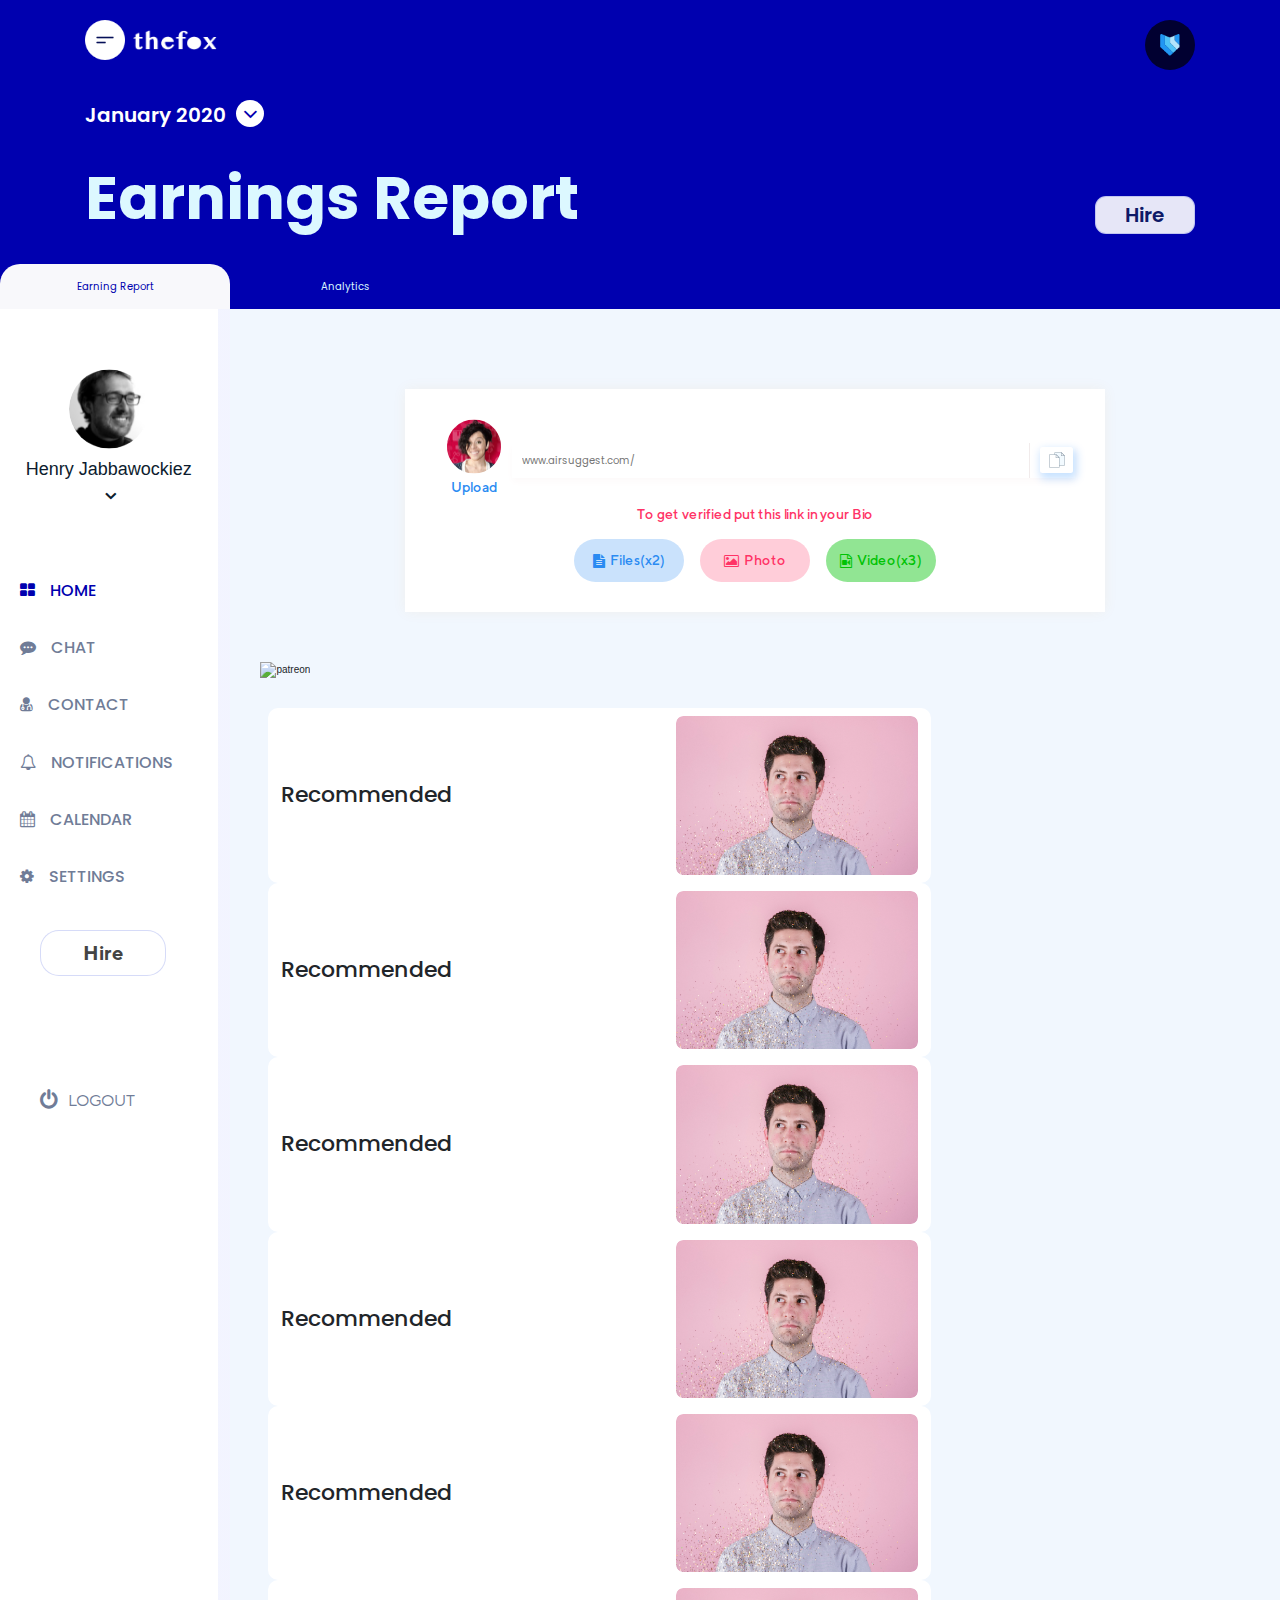
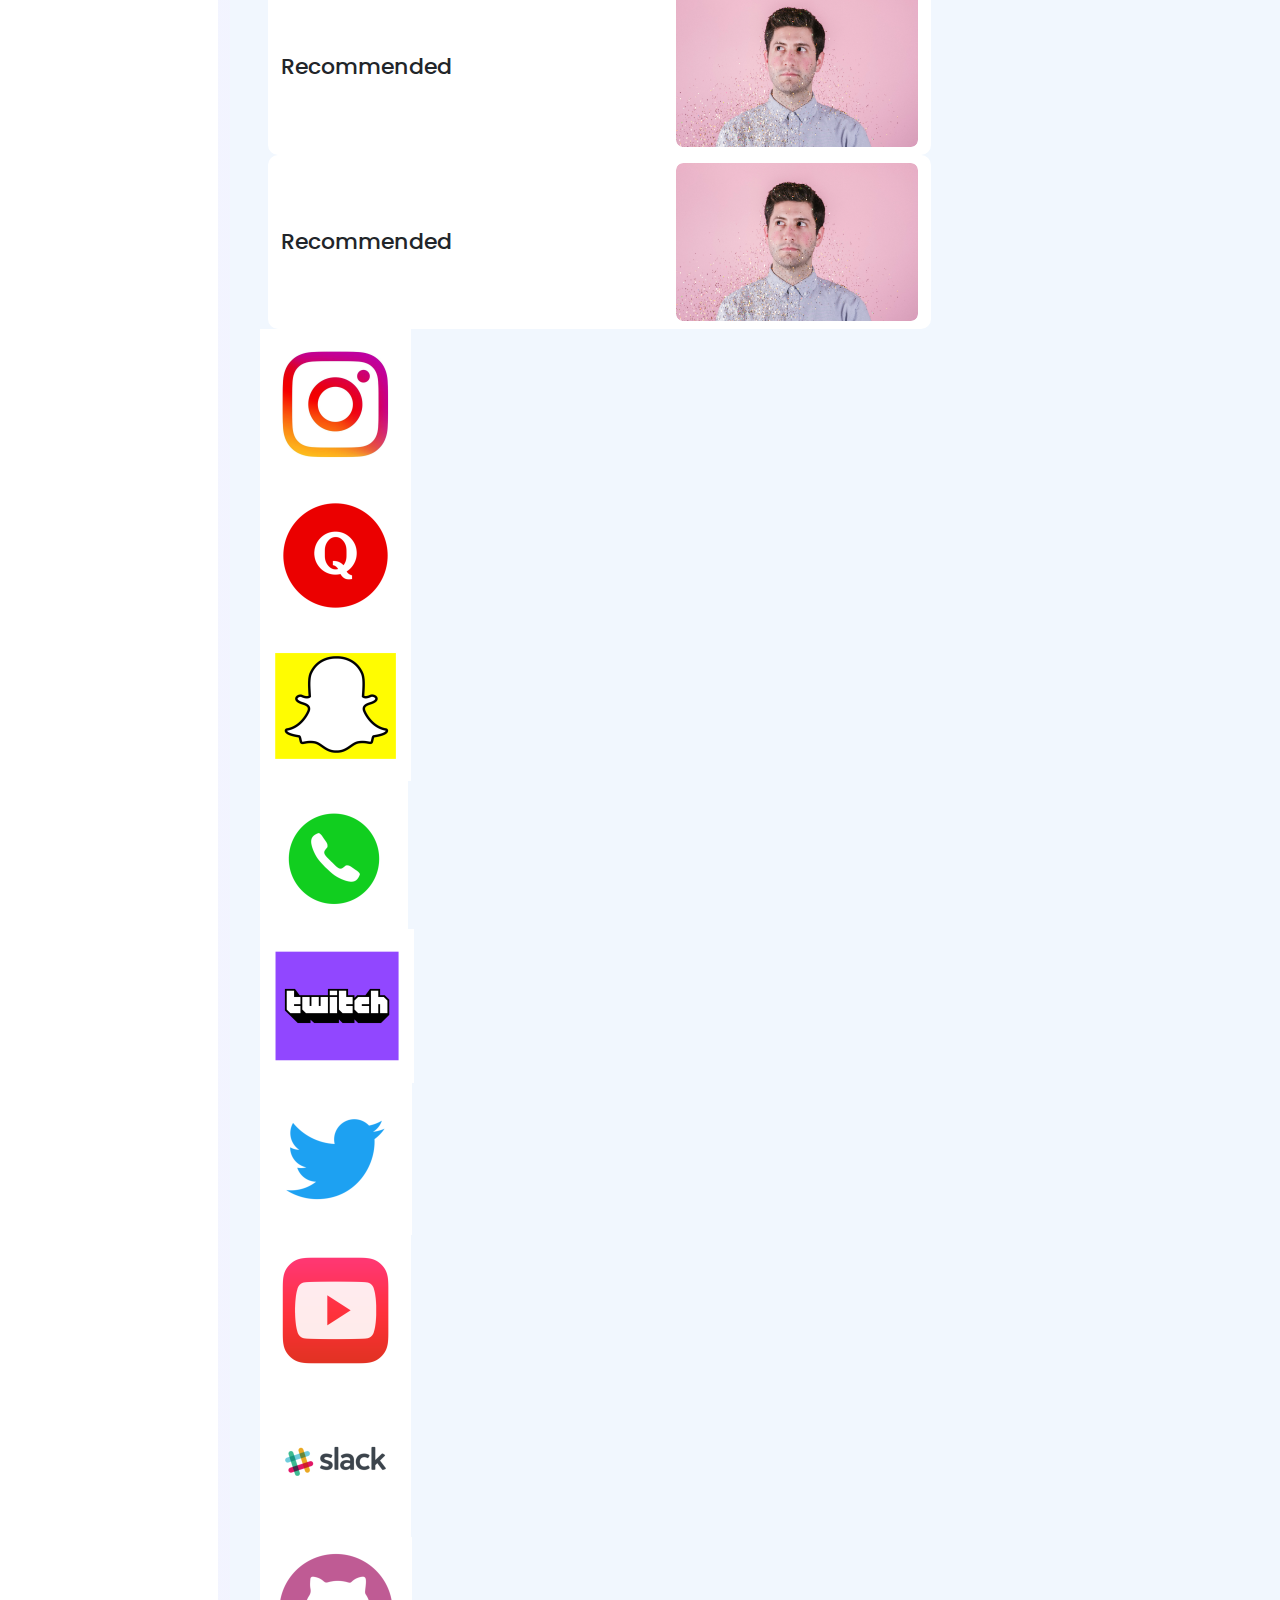
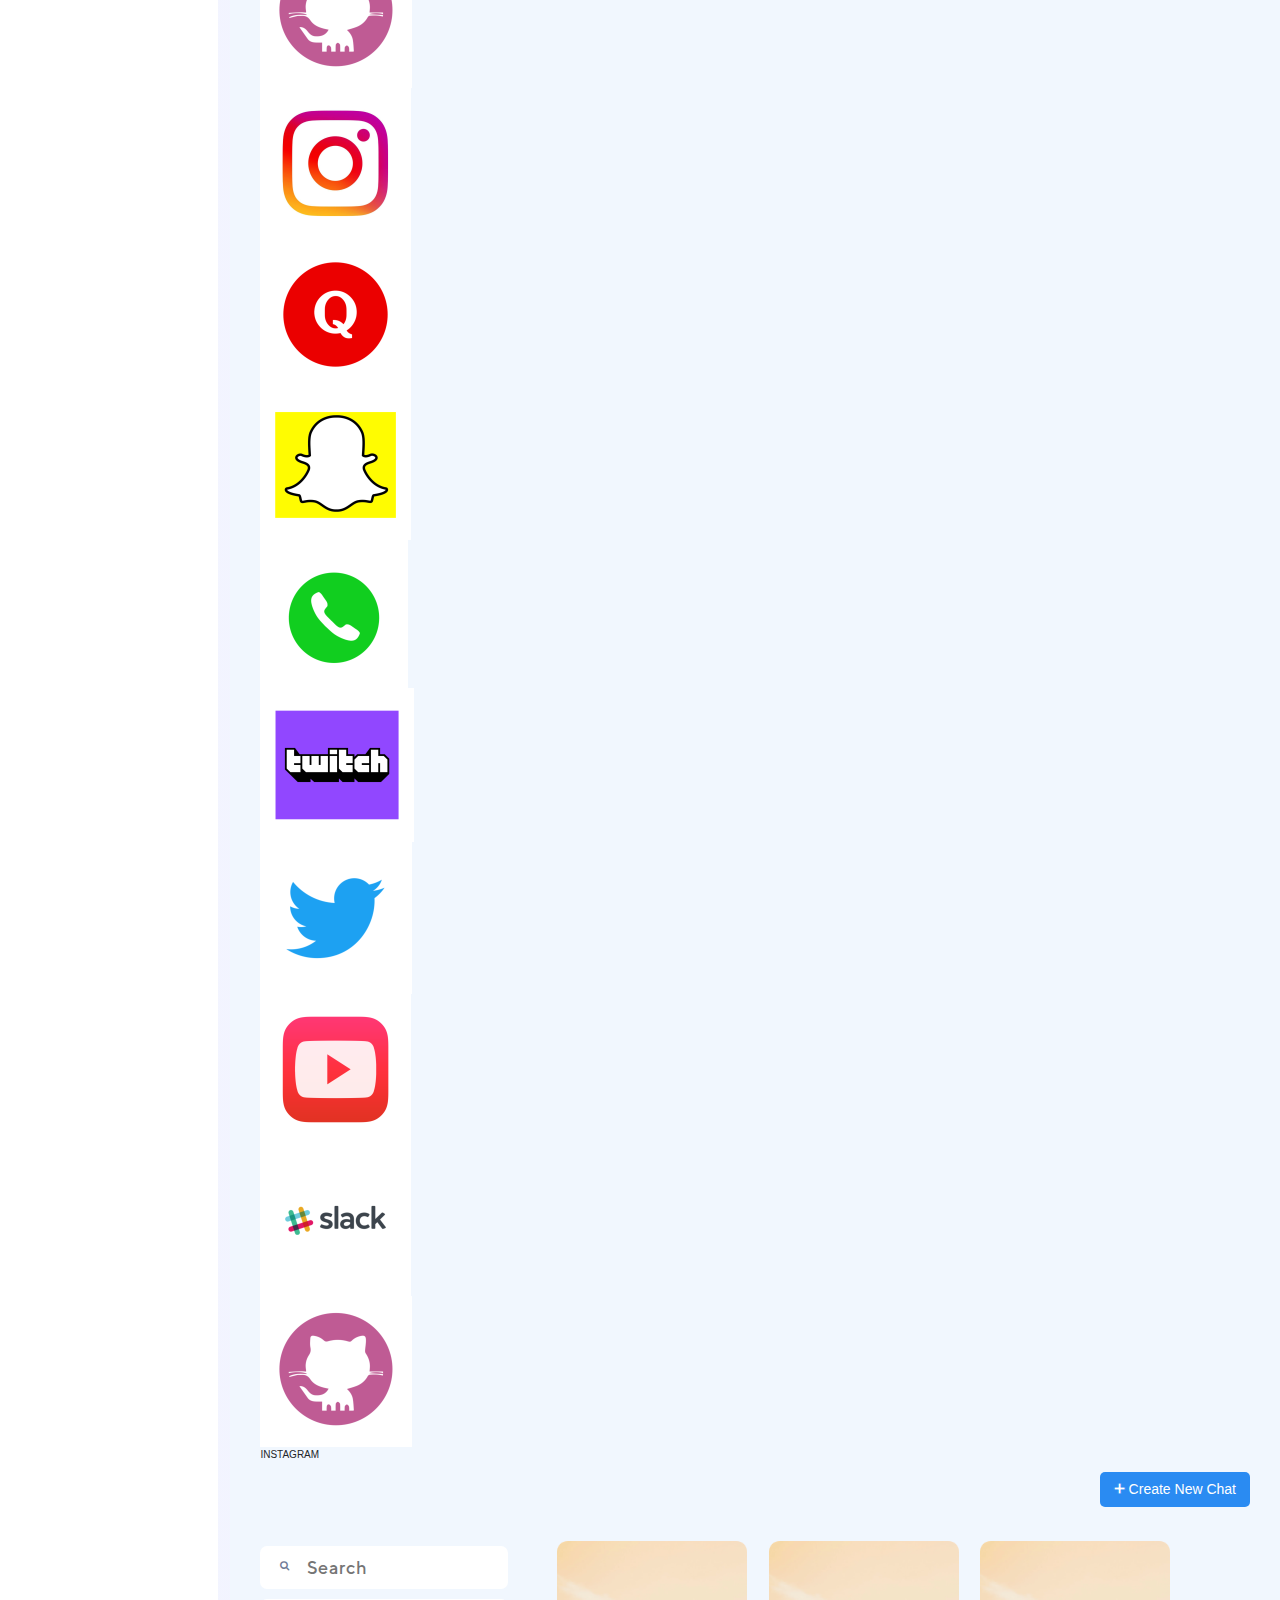
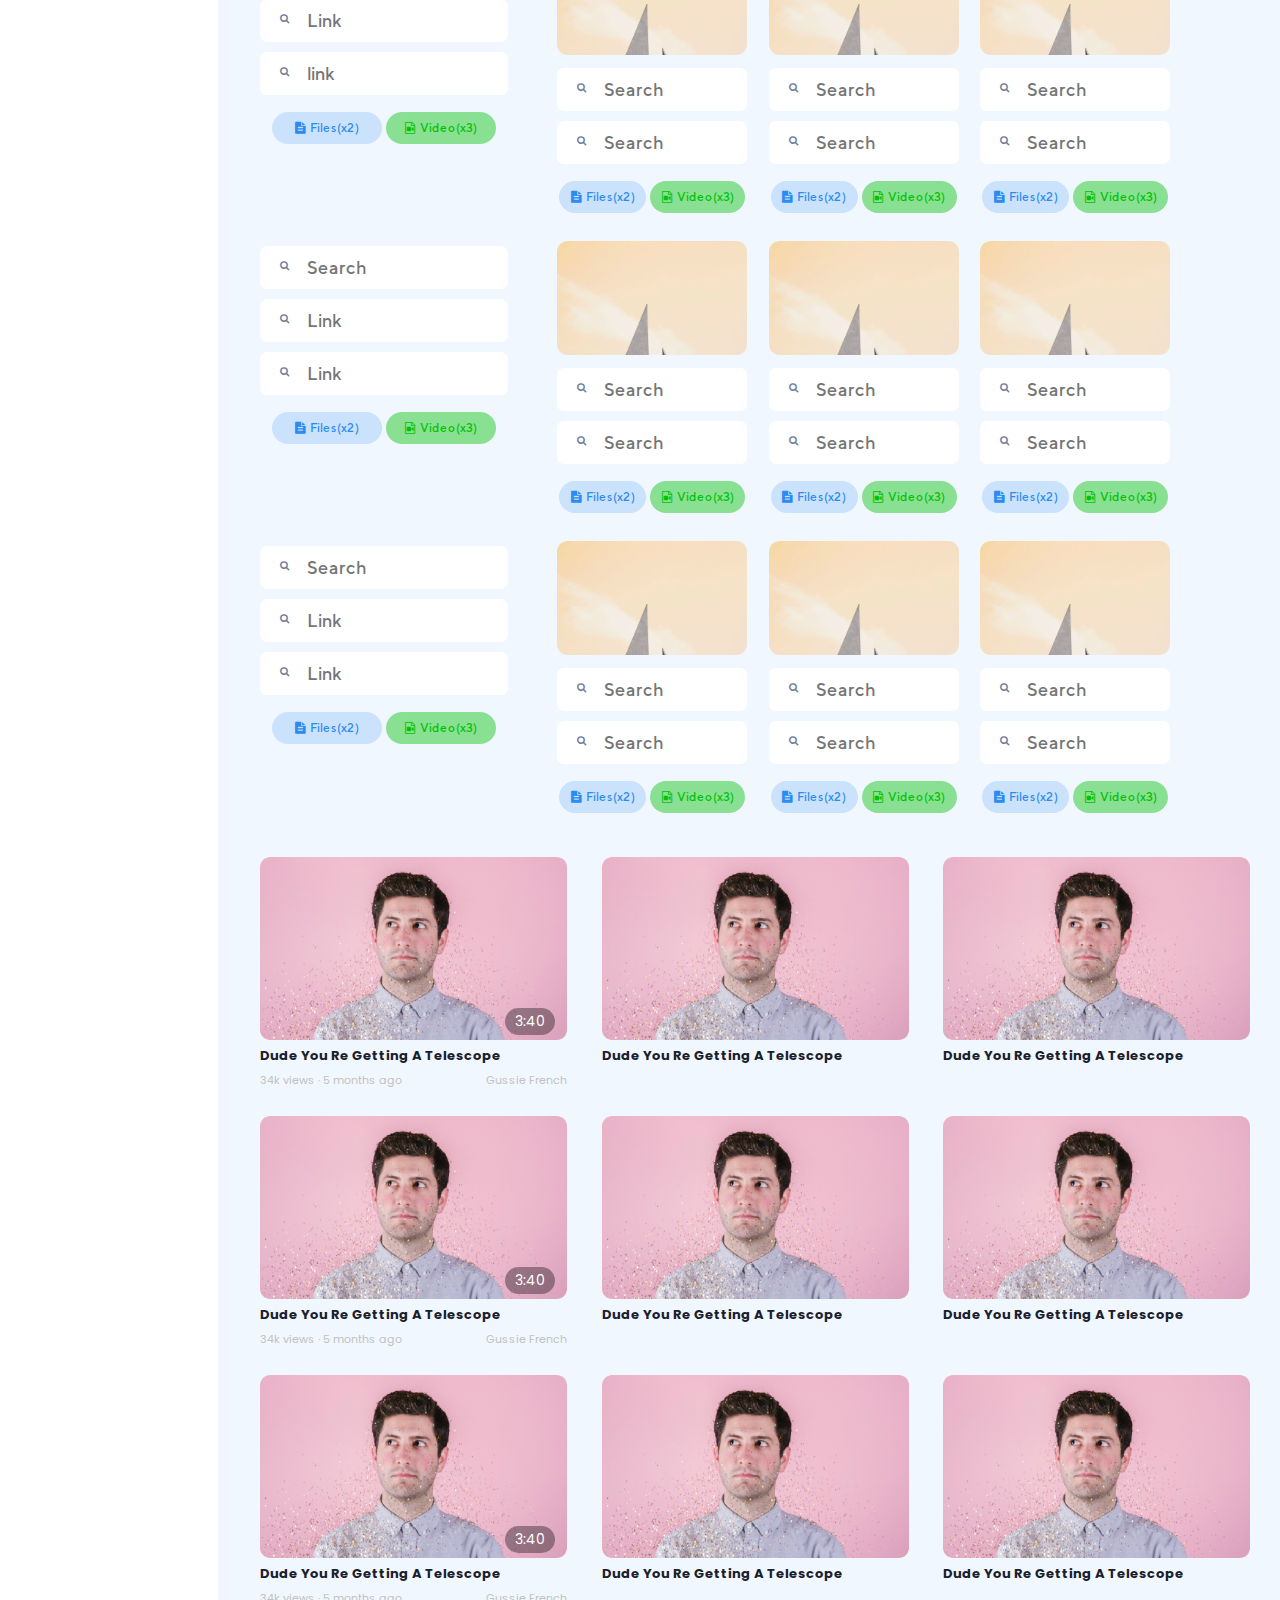
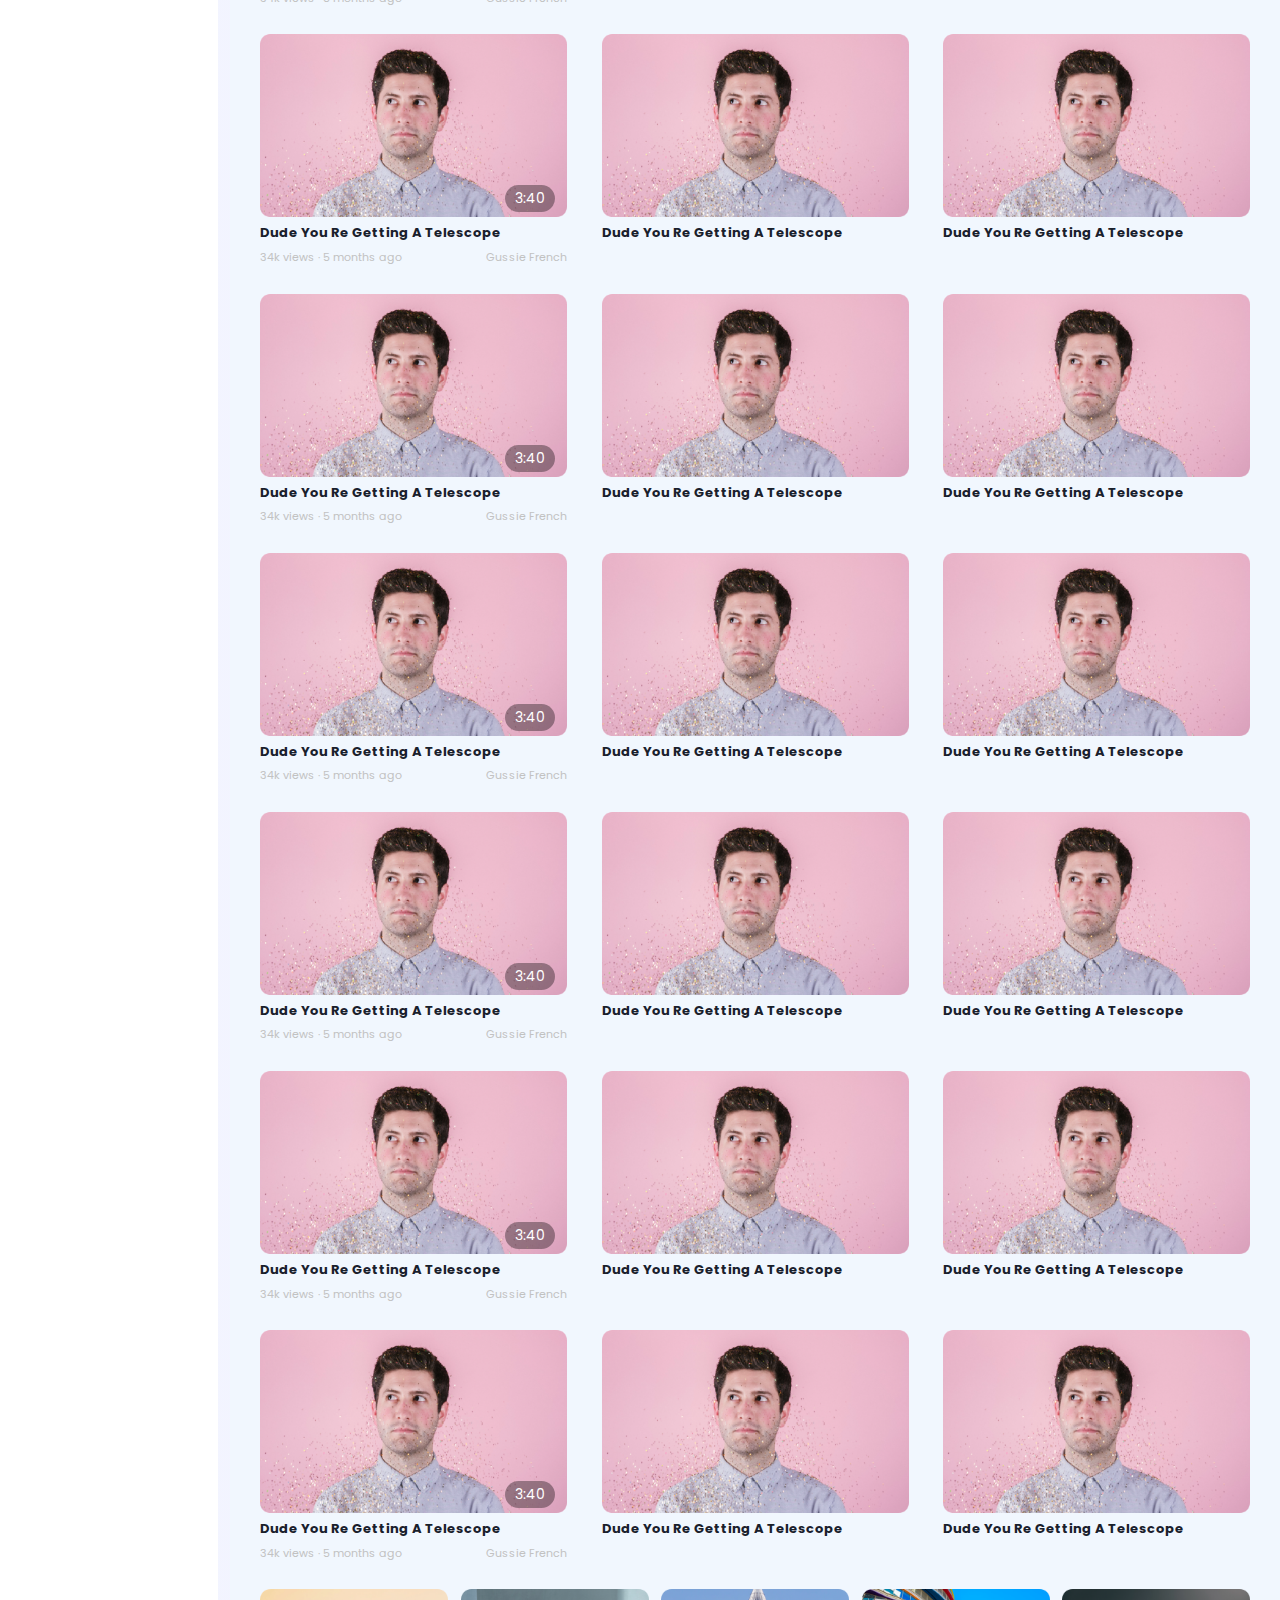
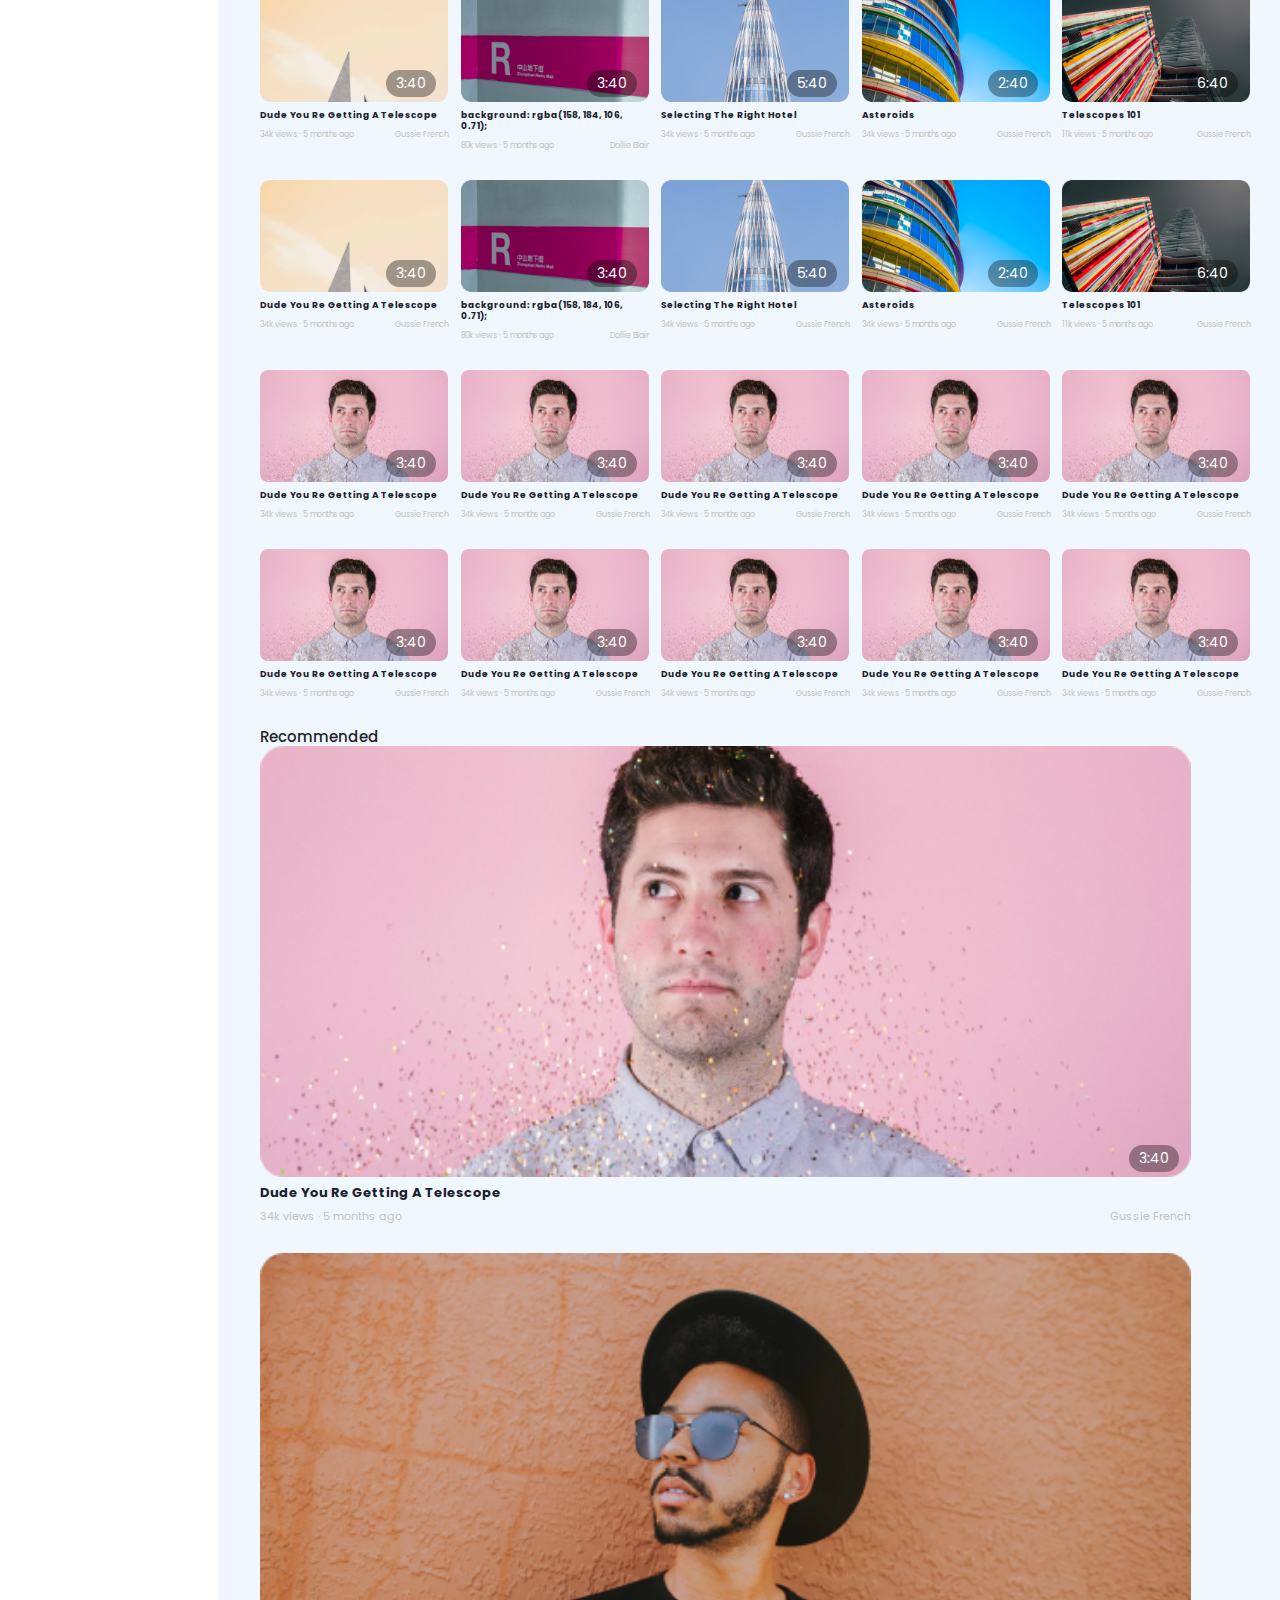
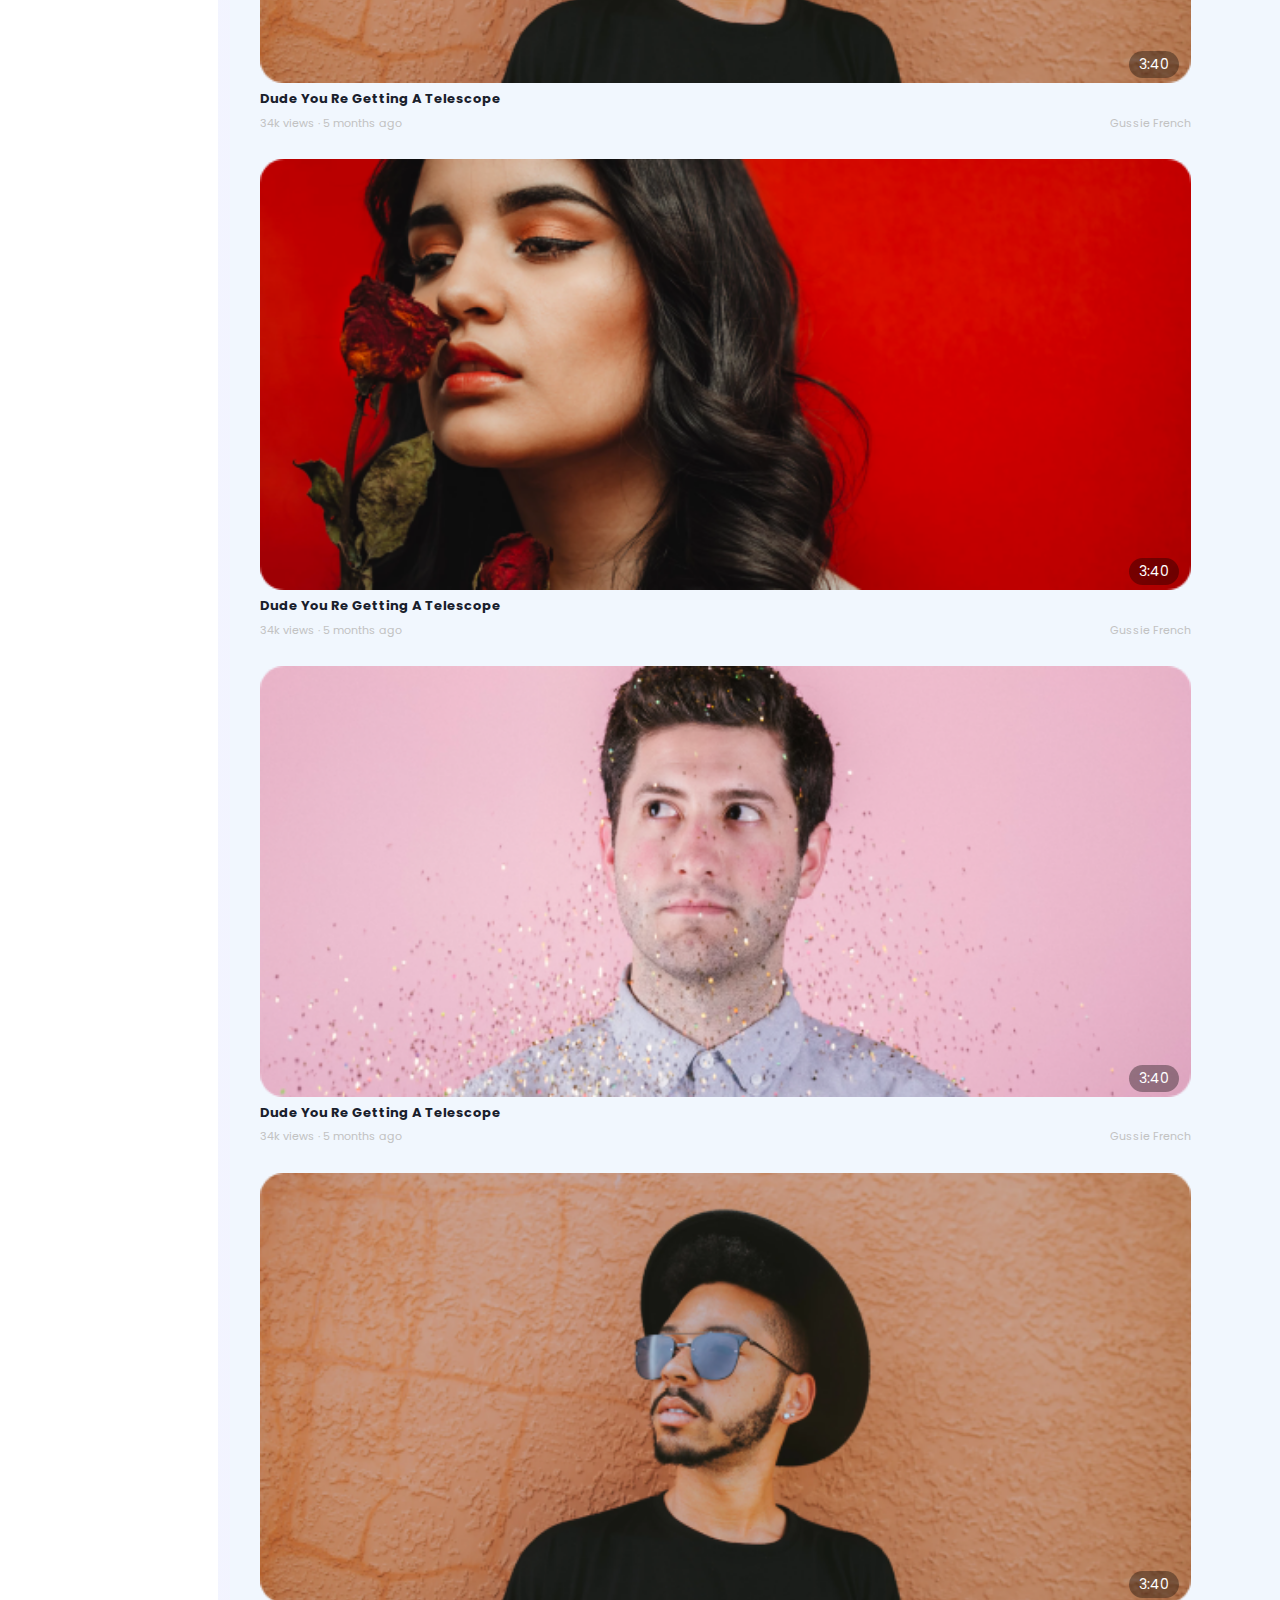
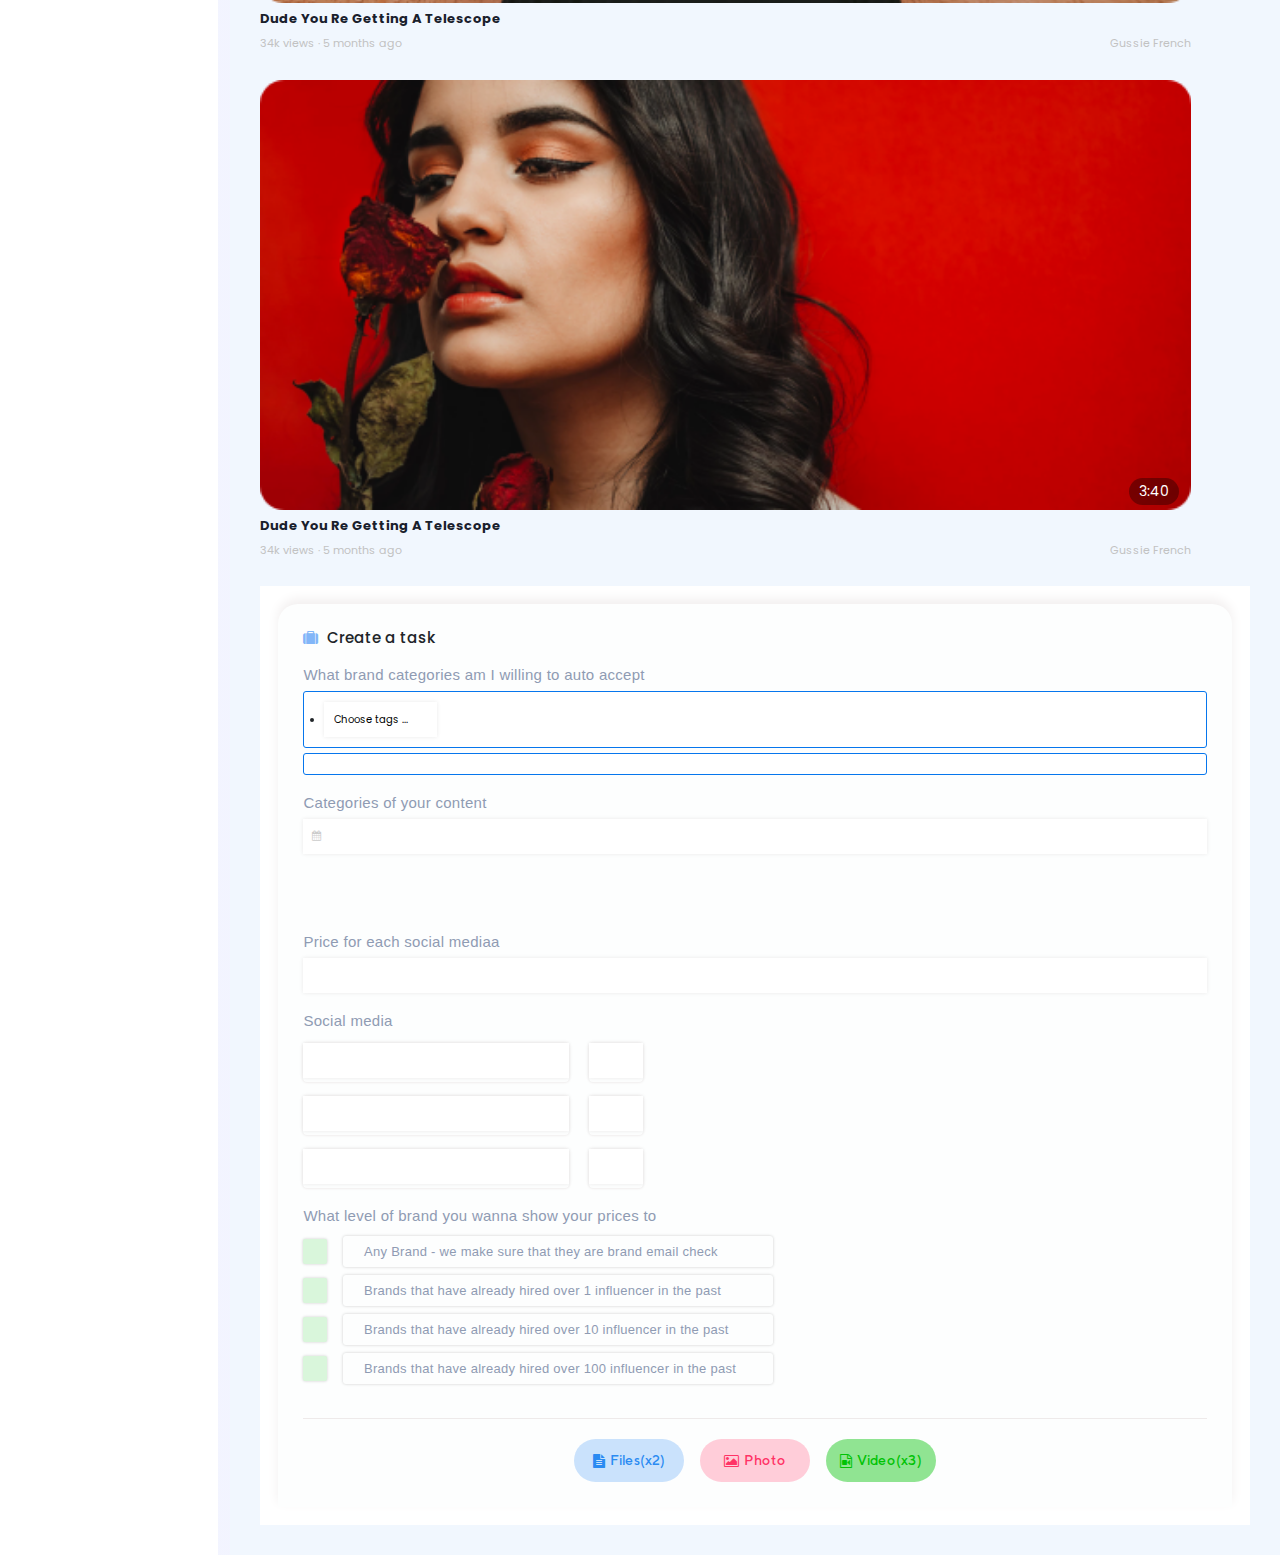
==== commit b7efab4f: "new page" ====
--- a/index.html
+++ b/index.html
@@ -5423,7 +5423,6 @@
 	<script src="https://code.jquery.com/jquery-3.5.1.min.js"></script>
 	<script src="https://cdnjs.cloudflare.com/ajax/libs/slick-carousel/1.9.0/slick.min.js"></script>
 	<script src="https://harvesthq.github.io/chosen/chosen.jquery.js"></script>
-
 	<script src="https://code.jquery.com/ui/1.12.1/jquery-ui.js"></script>
 	<script src="js/chosen.jquery.min.js"></script>
 	<script src="js/prism.js"></script>
@@ -5530,6 +5529,42 @@
 		// document.getElementById('output, output1, output2, output3, output4, output5, output6').innerHTML = location.search;
 		$(".chosen-select").chosen();
 
+		//dahsboard//
+		$('.responsive').slick({
+		  dots: true,
+		  infinite: false,
+		  speed: 300,
+		  slidesToShow: 4,
+		  slidesToScroll: 4,
+		  responsive: [
+		    {
+		      breakpoint: 1024,
+		      settings: {
+		        slidesToShow: 3,
+		        slidesToScroll: 3,
+		        infinite: true,
+		        dots: true
+		      }
+		    },
+		    {
+		      breakpoint: 600,
+		      settings: {
+		        slidesToShow: 2,
+		        slidesToScroll: 2
+		      }
+		    },
+		    {
+		      breakpoint: 480,
+		      settings: {
+		        slidesToShow: 1,
+		        slidesToScroll: 1
+		      }
+		    }
+		    // You can unslick at a given breakpoint now by adding:
+		    // settings: "unslick"
+		    // instead of a settings object
+		  ]
+		});
 
 
 	</script>
--- a/style.css
+++ b/style.css
@@ -1246,7 +1246,7 @@
 
   section.page_wrapper.slide_left .left_navigation {
     position: absolute;
-    left: -17%;
+    left: -24%;
     background: #ffffff;
     padding: 0 15px;
     z-index: 99;
--- a/css/custom-style.css
+++ b/css/custom-style.css
@@ -0,0 +1,947 @@
+
+
+/**********************chat-box***************/
+
+.chat-header {
+    z-index: 999;
+    background: #f1f7fe;
+    padding: 0 25px 0 5px;
+}
+#chat input.form-control {
+    height: 50px;
+   /* border-left: 0;
+    font-size: 20px;*/
+}
+#chat #sel1 {
+    height: 50px;
+    font-size: 16px;
+}
+
+.chat-name{
+  position: absolute;
+  top: 25px;
+}
+.chat-list-wrapper {
+    padding-left: 10px;
+    padding-right: 20px;
+}
+.chat-box{
+  flex-wrap: wrap;
+  background: #fff;
+  padding: 22px;
+  border-radius: 10px;
+  box-shadow: 0px 0px 13px 0px #efefef;
+  position: relative;
+  margin: 18px 0;
+}
+.chat-box:hover, .chat-box.active {
+    background: linear-gradient(90deg, rgba(44,140,242,1) 0%, rgba(76,158,244,1) 35%, rgba(111,177,246,1) 100%);
+
+}
+.chat-box:hover .chat-time,.chat-box.active .chat-time {
+  color: #fff;
+}
+.chat-box:hover p, .chat-box.active p {
+  color: #fff;
+}
+.chat-box:hover .write, .chat-box.active .write{
+  color: #fff !important;
+}
+.chat-box .chat-time {
+  position: absolute;
+  right: 30px;
+  top: 20px;
+  font-size: 17px;
+  color: #707c97;
+}
+.chat-box p {
+  font-size: 16px;
+  color: #707c97;
+}
+
+.chat-box .badge {
+  font-size: 14px;
+  position: absolute;
+  top: 40%;
+  right: 10%;
+}
+.chat-box .verify_btn{
+  justify-content: left;
+}
+.chat-box .verify_acc p{
+  text-align: left;
+}
+.chat-box .verify_btn .upload-btn-wrapper{
+  margin: 12px 8px 0 0;
+}
+.chat-box .verify_acc{
+  padding: 10px 0;
+}
+
+/*************rectangle****************/
+.rectangle {
+  background-color: #fff;
+  padding: 0 10px 10px 50px;
+}
+.rectangle-header {
+  background-color: #fff;
+  border-bottom: 1px solid #dddee0;
+  padding:25px 0;
+  
+
+}
+.rectangle-head-icon{
+  float: right;
+}
+.rectangle-head-icon .fa{
+  padding:10px 12px 10px 20px;
+  color: #707c97;
+  font-size: 25px;
+  /*box-shadow: 2px 2px 13px 2px #efefef;
+  border-radius: 50px;*/
+}
+.chat-container .fa-ellipsis-v{
+  color: #707c97 !important;
+}
+.chat-container.dropdown-menu .nav-link{
+  padding: 0;
+}
+.chat-container .dot-icon .dropdown-menu {
+    position: absolute;
+    top: 0;
+    left: -100%;
+}
+.chat-container .dot-icon .dropdown-item {
+    font-size: 14px;
+}
+.chat-container .dot-icon .dropdown-toggle::after{
+  display: inline-block;
+  margin-left: .255em;
+  vertical-align: .255em;
+  content: "";
+  border-top: none;
+  border-right: .3em solid transparent;
+  border-bottom: 0;
+  border-left: .3em solid transparent; 
+}
+.rectangle-box{
+  margin: 18px 0;
+}
+.chat-box-zip-file .fa{
+  width: 40px;
+  height: 40px;
+  background: #ffffff47;
+  padding: 10px;
+  border-radius: 5px;
+  text-align: center
+  color#000;
+}
+.chat-box-zip-file {
+    margin-right: 15px;
+}
+.rectangle-chat{
+  background: linear-gradient(90deg, rgba(44,140,242,1) 0%, rgba(76,158,244,1) 35%, rgba(111,177,246,1) 100%);
+  padding: 15px;
+  max-width: 60%;
+  border-radius: 0 10px 10px 10px;
+  font-size: 16px;
+  color: #fff;
+  display: inline-block;
+}
+.action-icon{
+  color: #b6bdcb;
+  font-size: 20px;
+  padding:0 20px;
+}
+.square-chat{
+  border: 2px solid #b6bdcb;
+  padding: 15px;
+  max-width: 60%;
+  font-size: 17px;
+  color: #707c97;
+  display: inline-block;
+  /*float: right;
+  position: absolute;
+  right: 10%;*/
+  text-align: initial !important;
+}
+/*.rectangle-chat .fa-file{  padding: 0 10px;}*/
+.rectangle .check-icon{
+  color: #b6bdcb;
+  font-size: 20px;
+  padding: 10px 20px;
+}
+#chat input[type=text] {
+  width: 130px;
+  box-sizing: border-box;
+  font-size: 16px;
+  background-color: white;
+  padding: 12px 20px 12px 40px;
+ 
+}
+#chat .top-search .fa{
+  position: absolute;
+  z-index: 9;
+  font-size: 20px;
+  top: 14px;
+  left: 10px;
+
+}
+.type-message .form-control {
+  height: 60px;
+  border: none;
+  font-size: 16px;
+  color: #707c97 !important;
+  padding: 0 60px;
+}
+.type-message .form-control:focus {
+  box-shadow: none !important;
+}
+.type-message{
+  border-top: 1px solid #dddee0;
+}
+.sending{
+  position: relative;
+}
+.sending img{
+  position: absolute;
+  right: 100px;
+  bottom: 20px;
+}
+.sending .sending-right-btn{
+   font-size: 20px;
+    background: linear-gradient(90deg, rgba(44,140,242,1) 0%, rgba(76,158,244,1) 35%, rgba(111,177,246,1) 100%);
+    width: 50px;
+    height: 50px;
+    text-align: center;
+    color: #fff;
+    font-weight: bold;
+    border-radius: 50px;
+    padding: 14px 0;
+    position: absolute;
+    right: 30px;
+    bottom:12px;
+}
+.sending .sending-left-btn{
+   font-size: 20px;
+    background: linear-gradient(90deg, rgba(44,140,242,1) 0%, rgba(76,158,244,1) 35%, rgba(111,177,246,1) 100%);
+    width: 50px;
+    height: 50px;
+    text-align: center;
+    color: #fff;
+    border-radius: 50px;
+    padding: 16px 12px;
+    position: absolute;
+    bottom:12px;
+}
+.sending .file-icon-1{
+   font-size: 20px;
+    background: linear-gradient(90deg, rgba(44,140,242,1) 0%, rgba(76,158,244,1) 35%, rgba(111,177,246,1) 100%);
+    width: 50px;
+    height: 50px;
+    text-align: center;
+    color: #fff;
+    border-radius: 50px;
+    padding: 16px 12px;
+    position: absolute;
+    bottom:175px;
+}
+.sending .file-icon-2{
+   font-size: 20px;
+    background: linear-gradient(90deg, rgba(44,140,242,1) 0%, rgba(76,158,244,1) 35%, rgba(111,177,246,1) 100%);
+    width: 50px;
+    height: 50px;
+    text-align: center;
+    color: #fff;
+    border-radius: 50px;
+    padding: 16px 12px;
+    position: absolute;
+    bottom:120px;
+}
+.sending .file-icon-3{
+   font-size: 20px;
+    background: linear-gradient(90deg, rgba(44,140,242,1) 0%, rgba(76,158,244,1) 35%, rgba(111,177,246,1) 100%);
+    width: 50px;
+    height: 50px;
+    text-align: center;
+    color: #fff;
+    border-radius: 50px;
+    padding: 16px 12px;
+    position: absolute;
+    bottom:65px;
+}
+.chat_box_add_files_outer_section{
+  display: none;
+}
+.type-message {
+    padding-top: 10px;
+    background: #fff;
+}
+
+.rectangle-body, .chat-list-wrapper{
+  height: 700px;
+  overflow-y: scroll;
+  scroll-behavior: smooth;
+  width: 100%;
+}
+.chat-container .rectangle-body .dot-icon .dropdown-menu {
+  position: absolute;
+  top: 0;
+  left: 30px;
+}
+::-webkit-scrollbar {
+  width: 10px;
+}
+
+/* Track */
+::-webkit-scrollbar-track {
+  box-shadow: inset 0 0 5px grey; 
+  border-radius: 10px;
+}
+ 
+/* Handle */
+::-webkit-scrollbar-thumb {
+  background: #b7bdcb; 
+  border-radius: 10px;
+}
+
+/* Handle on hover */
+::-webkit-scrollbar-thumb:hover {
+  background: linear-gradient(90deg, rgba(44,140,242,1) 0%, rgba(76,158,244,1) 35%, rgba(111,177,246,1) 100%); 
+}
+
+/***********************task_heading**********************/
+
+.task_heading h4 i {
+    color: #82b6f8 !important;
+   
+}
+.task_heading form .form_field .chosen-container ul{
+  border: 1px solid #0676ed;
+}
+
+/********************FAQ******************************/
+.faq_section_outer .card-header a:not(.collapsed) .rotate-icon {
+    -webkit-transform: rotate(180deg);
+    transform: rotate(180deg);
+  }
+.task_heading form .model_form_field input {
+    width: 100%;
+    border: 1px solid #dae1ed;
+    box-shadow: 0px 0px 4px 0px #eaeaea;
+    background: #fff;
+    padding: 10px 30px;
+    border-radius: 3px;
+}
+/***************************model*******************/
+
+#hire_popup_modal .modal-body{
+  padding: 30px !important;
+}
+#hire_popup_modal .modal-body p{
+     font-size: 16px !important;
+    color: #707c97 !important;
+    text-align: justify;
+   
+}
+#hire_popup_modal .modal-body h2{
+    margin: 20px 0;
+} 
+
+#hire_popup_modal .modal-body h6{
+    font-size: 17px !important;
+    color: #707c97 !important;
+    margin: 10px 0;
+}
+#hire_popup_modal .modal-body a{
+      font-size: 16px !important;
+      font-weight: 600;
+      color: #4da1ff;
+   
+}
+
+/************************** F.A.Q************************/
+.faq_section_outer h1{
+  font-size: 40px;
+  text-align: center;
+}
+.faqsub-title{
+  font-size: 18px;
+  color: #707c97;
+}
+#accordionExample .card-header h2 a span{
+  color: #323643;
+  font-size: 20px;
+  margin-left: 14px;
+}
+.card-header h2 a{
+text-decoration: none;
+
+}
+
+.card-header i{
+  font-size: 18px;
+}
+.card{
+  border:none;
+
+}
+.faq_section_outer .card-header{
+ padding: 20px;
+ border: none;
+ background: #fff;
+
+}
+.card-body{
+  font-size: 18px;
+  color: #707c97;
+  padding-left: 52px;
+  padding-top: 0;
+}
+.back-arrow .fa{
+  display: none;
+}
+/***************************MOdel-login**********************************/
+#login_popup_modal .modal-body .form-group input, .custom_popup_modal .modal-body .form-group input{
+    width: 100% !important;
+    display: block;
+    box-shadow: unset;
+    border-radius: 3px;
+    padding: 20px 20px;
+    margin: 5px 0 0;
+    background: #fff;
+    font-size: 15px;
+    color: #000;
+}
+#login_popup_modal .modal-body .form-group .form-control:focus, .custom_popup_modal .modal-body .form-group .form-control:focus {
+    color: #495057;
+    background-color: #fff;
+    border-color: #0676ed;
+  }
+
+#login_popup_modal .modal-body .form-group label, .custom_popup_modal .modal-body .form-group label{
+ font-size: 15px;
+ color: #8f9bb3;
+}
+#login_popup_modal .modal-body h2, .custom_popup_modal .modal-body h2{
+    color: #5f6c7d;
+    margin: 20px 0;
+}
+#login_popup_modal .modal-body, .custom_popup_modal .modal-body {
+    padding: 30px 60px;
+}
+/*#login_popup_modal .modal-body .login_popup_modal_box {
+    border: 1px solid lavender;
+    padding: 22px;
+    -webkit-box-shadow: 0 16px 6px -4px #dfdfe3;
+    -moz-box-shadow:  0 16px 6px -4px #dfdfe3;
+     box-shadow: 0 16px 6px -4px #dfdfe3;
+}*/
+#login_popup_modal .modal-body .nav-item, .custom_popup_modal .modal-body .nav-item{
+  margin-left: 50px;
+}
+#login_popup_modal .modal-body .nav-link, .custom_popup_modal .modal-body .nav-link{
+  display: inline-block;
+   border: 1px solid lavender;
+    padding: 42px;
+    -webkit-box-shadow: 0 16px 6px -4px #dfdfe3;
+    -moz-box-shadow:  0 16px 6px -4px #dfdfe3;
+     box-shadow: 0 16px 6px -4px #dfdfe3;
+}
+#login_popup_modal .modal-body form, .custom_popup_modal .modal-body form{
+  border-bottom: 1px solid #ced4da;
+
+}
+#login_popup_modal .modal-body .social-link ul li, .custom_popup_modal .modal-body .social-link ul li{
+list-style: none;
+margin-top: 10px;
+border-radius: 10px;
+}
+#login_popup_modal .modal-body .social-link ul .social-link-facebook, .custom_popup_modal .modal-body .social-link ul .social-link-facebook{
+background-color: #3b5998;
+
+}
+#login_popup_modal .modal-body .social-link ul .social-link-twitter, .custom_popup_modal .modal-body .social-link ul .social-link-twitter{
+background-color: #00aced;
+
+}
+#login_popup_modal .modal-body .social-link ul .social-link-google, .custom_popup_modal .modal-body .social-link ul .social-link-google{
+background-color: #f44336;
+
+}
+#login_popup_modal .modal-body .social-link ul li a, .custom_popup_modal .modal-body .social-link ul li a{
+  text-decoration: none;
+  color: #fff;
+
+}
+#login_popup_modal .modal-body .social-link ul li span, .custom_popup_modal .modal-body .social-link ul li span{
+ font-size: 18px;
+ margin-left:20%;
+
+}
+#login_popup_modal .modal-body .social-link ul li .fa, .custom_popup_modal .modal-body .social-link ul li .fa{
+  border-radius: 10px 0 0 10px;
+  color: #fff;
+  padding: 20px;
+  font-size: 20px;
+  width:60px;
+  }
+#login_popup_modal .modal-body .social-link ul li .fa-facebook, .custom_popup_modal .modal-body .social-link ul li .fa-facebook{
+  background: #263c68;
+  }
+#login_popup_modal .modal-body .social-link ul li .fa-twitter, .custom_popup_modal .modal-body .social-link ul li .fa-twitter{
+  background: #0695cb;
+  }
+#login_popup_modal .modal-body .social-link ul li .fa-google-plus, .custom_popup_modal .modal-body .social-link ul li .fa-google-plus{
+  background: #c53126;
+  }
+  #login_popup_modal .modal-dialog, .custom_popup_modal .modal-dialog {
+    max-width: 900px !important;
+}
+  /*********************************create_popup_modal**********************/
+
+#create_popup_modal .modal-body .form-group input{
+    width: 100% !important;
+    display: block;
+    box-shadow: unset;
+    border-radius: 3px;
+    padding: 20px 20px;
+    margin: 5px 0 0;
+    background: #fff;
+    font-size: 15px;
+    color: #000;
+}
+#create_popup_modal .modal-body .form-group .form-control:focus {
+    color: #495057;
+    background-color: #fff;
+    border-color: #0676ed;
+  }
+
+#create_popup_modal .modal-body .form-group label{
+ font-size: 15px;
+ color: #8f9bb3;
+}
+#create_popup_modal .modal-body form {
+    border-bottom: 1px solid #ced4da;
+
+}
+#create_popup_modal .modal-body {
+    padding: 30px 60px;
+}
+#create_popup_modal .modal-dialog {
+    max-width: 900px !important;
+}
+/*****************************recomend_slide h2****************/
+.recomend_slide h2{
+  font-size: 22px;
+}
+@media (max-width: 378px){
+.rectangle {
+  background-color: #fff;
+  padding: 0 10px 10px 10px;
+}
+.rectangle-body, .chat-list-wrapper {
+  width: 100%;
+}
+}
+@media (max-width: 420px){
+  .chat-name h2 {
+    font-size: 16px;
+  }
+  .chat-name h4{
+    font-size: 14px;
+  }
+  .chat-box .chat-time {
+    font-size: 15px;
+}
+.type-message {
+    padding-top: 5px;
+}
+.sending .sending-left-btn {
+    font-size: 17px;
+    width: 40px;
+    height: 40px;
+    text-align: center;
+    padding: 12px 12px;
+}
+.sending .sending-right-btn{
+   font-size: 17px;
+    width: 40px;
+    height: 40px;
+    padding: 12px 0;
+
+}
+
+.sending .file-icon-3 {
+    font-size: 17px;
+    width: 40px;
+    height: 40px;
+    padding:11px 14px;
+    bottom: 65px;
+}
+.sending .file-icon-2 {
+    font-size: 17px;
+    width: 40px;
+    height: 40px;
+    padding: 12px 10px;
+    bottom: 120px;
+}
+.sending .file-icon-1 {
+    font-size: 17px;
+    width: 40px;
+    height: 40px;
+    padding: 12px 11px;
+    bottom: 175px;
+}
+
+.type-message .form-control {
+    height: 50px;
+    border: none;
+    font-size: 14px;
+    padding: 0 60px;
+}
+.sending img {
+    position: absolute;
+    right: 90px;
+}
+}
+
+@media (max-width: 444px){
+  #login_popup_modal .modal-body .social-link ul li span {
+    font-size: 15px;
+    margin-left: 10px;
+}
+}
+
+@media (min-width: 576px){
+.modal-dialog {
+    max-width: 1100px !important;
+    margin: 1.75rem auto;
+}
+}
+
+@media (max-width: 768px){
+.chat_box_wrapper{
+  display: none;
+}
+.back-arrow .fa{
+  display: inline-block;
+  font-size: 25px;
+  padding-right: 20px;
+  color: #2d8df2;
+}
+.rectangle-chat{
+  font-size: 14px;
+}
+.square-chat{
+  font-size: 14px;
+}
+#accordionExample .card-header h2 a span{
+  color: #323643;
+  font-size: 16px;
+  margin-left: 14px;
+}
+#login_popup_modal .modal-body .nav-item {
+    margin-left: 20px;
+}
+#login_popup_modal .modal-body .nav-link {
+    padding: 10px;
+}
+::-webkit-scrollbar {
+  width: 6px;
+}
+.recomend_slide h2 {
+    font-size: 10px;
+}
+}
+@media (max-width: 1024px){
+  .recomend_slide h2 {
+    font-size: 16px;
+}
+}
+/************analytics***/
+
+.create_new_chat button{
+    background: #2a8bf2;
+    border: none;
+    border-radius: 5px;
+    padding: 14px;
+    color: #fff;
+    width: 100%;
+    font-size: 18px;
+}
+.analytics .analytics_box{
+  flex-wrap: wrap;
+    background: #fff;
+    padding: 22px;
+    border-radius: 10px;
+    box-shadow: 0px 0px 13px 0px #efefef;
+    position: relative;
+    margin: 30px 0 0 0;
+}
+.analytics_box .analytics_check_input label.form-check-label {
+    font-size: 16px;
+    font-weight: 600;
+    margin-left: 4px;
+    color: #101426;
+}
+.analytics_box .analytics_check_input label.form-check-label span{
+    padding-left: 15px;
+}
+.analytics_check_input {
+    margin-top: 20px;
+}
+.analytics_heading_input {
+    font-weight: 600;
+    font-size: 18px;
+    margin-top: 30px;
+    color: #101426;
+}
+.analytics_box .analytics_check_input input.form-check-input {
+    width: 20px;
+    height: 20px;
+}
+.analytics_name {
+    position: absolute;
+    top: 25px;
+}
+.analytics_name h2{
+  font-weight: bold;
+}
+.analytics_name h2 a{
+  color: #101426;
+}
+.create_chat{
+  padding: 10px;
+}
+/*********pagination***********/
+.pagination .page-link {
+    color: #22232b;
+    background-color: #f1f7fe;
+    border: 0;
+    font-size: 16px;
+    border-radius: 0 !important;
+}
+.pagination .page-link:hover {
+    color: #f1f7fe;
+    background-color: #22232b;
+
+}
+
+.pagination li.page-item {
+    padding-left: 25px;
+}
+.pagination .active{
+  color: #f1f7fe;
+  background-color: #22232b;
+}
+/*************profile*****************/
+.profile {
+    padding: 20px 20px 20px 100px;
+}
+.profile-img{
+  position: relative;
+}
+#profile_popup_modal .follow-btn{
+  margin-top: 30px;
+}
+#profile_popup_modal .follow-btn a{
+ 
+  border: 1px solid #b8c0f2;
+  background-color: #ffffff;
+  text-align: center;
+ /* display: flex;*/
+  align-items: center;
+  justify-content: center;
+  border-radius: 19px;
+  font-size: 20px;
+  color: #283270;
+  font-weight: bold;
+  font-family: "TT Norms";
+  padding: 12px 35px;
+}
+.profile .follow-btn{
+  margin-top: 20px;
+}
+.profile-name {
+    font-size: 22px;
+    font-weight: 500;
+    margin-top: 20px;
+}
+.profile_heading_input {
+    font-weight: 600;
+    font-size: 18px;
+    margin-top: 40px;
+    color: #101426;
+}
+.profile .profile_check_input label.form-check-label {
+    font-size: 16px;
+    font-weight: 600;
+    margin-left: 4px;
+    color: #101426;
+}
+.profile_check_input {
+    margin-top: 10px;
+}
+.profile .profile_check_input label.form-check-label span {
+    padding-left: 15px;
+}
+.profile .profile_check_input input.form-check-input {
+    width: 20px;
+    height: 20px;
+}
+.verified-img {
+    position: absolute;
+    right: 40%;
+}
+.top-icon-profile {
+    margin-bottom: 30px;
+}
+.profile .verify_btn{
+  margin-top: 40px;
+}
+#profile_popup_modal .modal-header{
+  border:0;
+}
+@media (max-width: 512px){
+  .profile {
+    padding: 20px 20px 20px 60px;
+}
+
+}
+@media (min-width: 576px){
+#profile_popup_modal .modal-dialog {
+    max-width: 500px !important;
+    margin: 1.75rem auto;
+}
+}
+@media (max-width: 1572px){
+  .analytics .analytics_box {
+    flex-wrap: wrap;
+    background: #fff;
+    padding: 10px;
+    border-radius: 10px;
+    box-shadow: 0px 0px 13px 0px #efefef;
+    position: relative;
+    margin: 30px 0 0 0;
+}
+}
+@media (max-width: 1454px){
+  .analytics_box .analytics_check_input label.form-check-label {
+    font-size: 13px;
+    font-weight: 600;
+    margin-left: 4px;
+    color: #101426;
+}
+.analytics_box .analytics_check_input input.form-check-input {
+    width: 15px;
+    height: 15px;
+}
+}
+@media (max-width: 1260px){
+  .analytics_box .analytics_check_input label.form-check-label {
+    font-size: 12px;
+    font-weight: 600;
+    margin-left: 4px;
+    color: #101426;
+}
+.analytics_box .analytics_check_input input.form-check-input {
+    width: 15px;
+    height: 15px;
+}
+}
+@media (max-width: 991px){
+  .analytics_box .analytics_check_input label.form-check-label {
+    font-size: 16px;
+    font-weight: 600;
+    margin-left: 4px;
+    color: #101426;
+}
+.analytics_box .analytics_check_input input.form-check-input {
+    width: 20px;
+    height: 20px;
+}
+}
+
+/*****Our customers review ***************/
+.review .review-heading h2 {
+  font-size: 36px;
+  color: #5a5454;
+}
+.review .review-heading h2 span{
+    color: #3d37f1;
+}
+.review p{
+  color: #747474;
+  font-size:16px;
+}
+.review h3{
+  color:  #5a5454;
+  font-size:26px;
+}
+.review .checked {
+  color: #3d37f1;
+}
+.review .fa{
+    font-size: 16px;
+    letter-spacing: 4px;
+}
+.review .review-post{
+  color: #4b647e;
+}
+
+
+
+ /******************/
+#home .form-control{
+  font-size: 16px;
+}
+.dashboard_box_name h4{
+  font-size: 18px;
+}
+.dashboard_box_name p{
+  font-size: 16px;
+  text-transform: uppercase;
+  margin-top: 10px;
+  color: #707c97;
+}
+.dashboard_box_price i{
+  font-size: 18px;
+  font-weight: 
+}
+.dashboard_box_rating .checked{
+  color: #000;
+}
+.dashboard_box_rating .fa {
+    font-size: 16px;
+    letter-spacing: 4px;
+}
+.dashboard_box_rating{
+  margin-top: 20px;
+}
+.dashboard_box_cart .fa{
+  font-size: 32px;
+}
+.dashboard_box_img_bottom{
+  background: #fff;
+  width: 60%;
+  height: 30px;
+  position: absolute;
+  bottom: 0;
+}
+.dashboard_box_img{
+  position: relative;
+}
+.dashboard .slick-prev{
+    position: absolute;
+    top: 20px;
+    right: 0;
+    z-index: 2;
+    font-size: 20px;
+}
+.dashboard .slick-next{
+  position: absolute;
+  top: 20px;
+  z-index: 2;
+  font-size: 20px;
+}